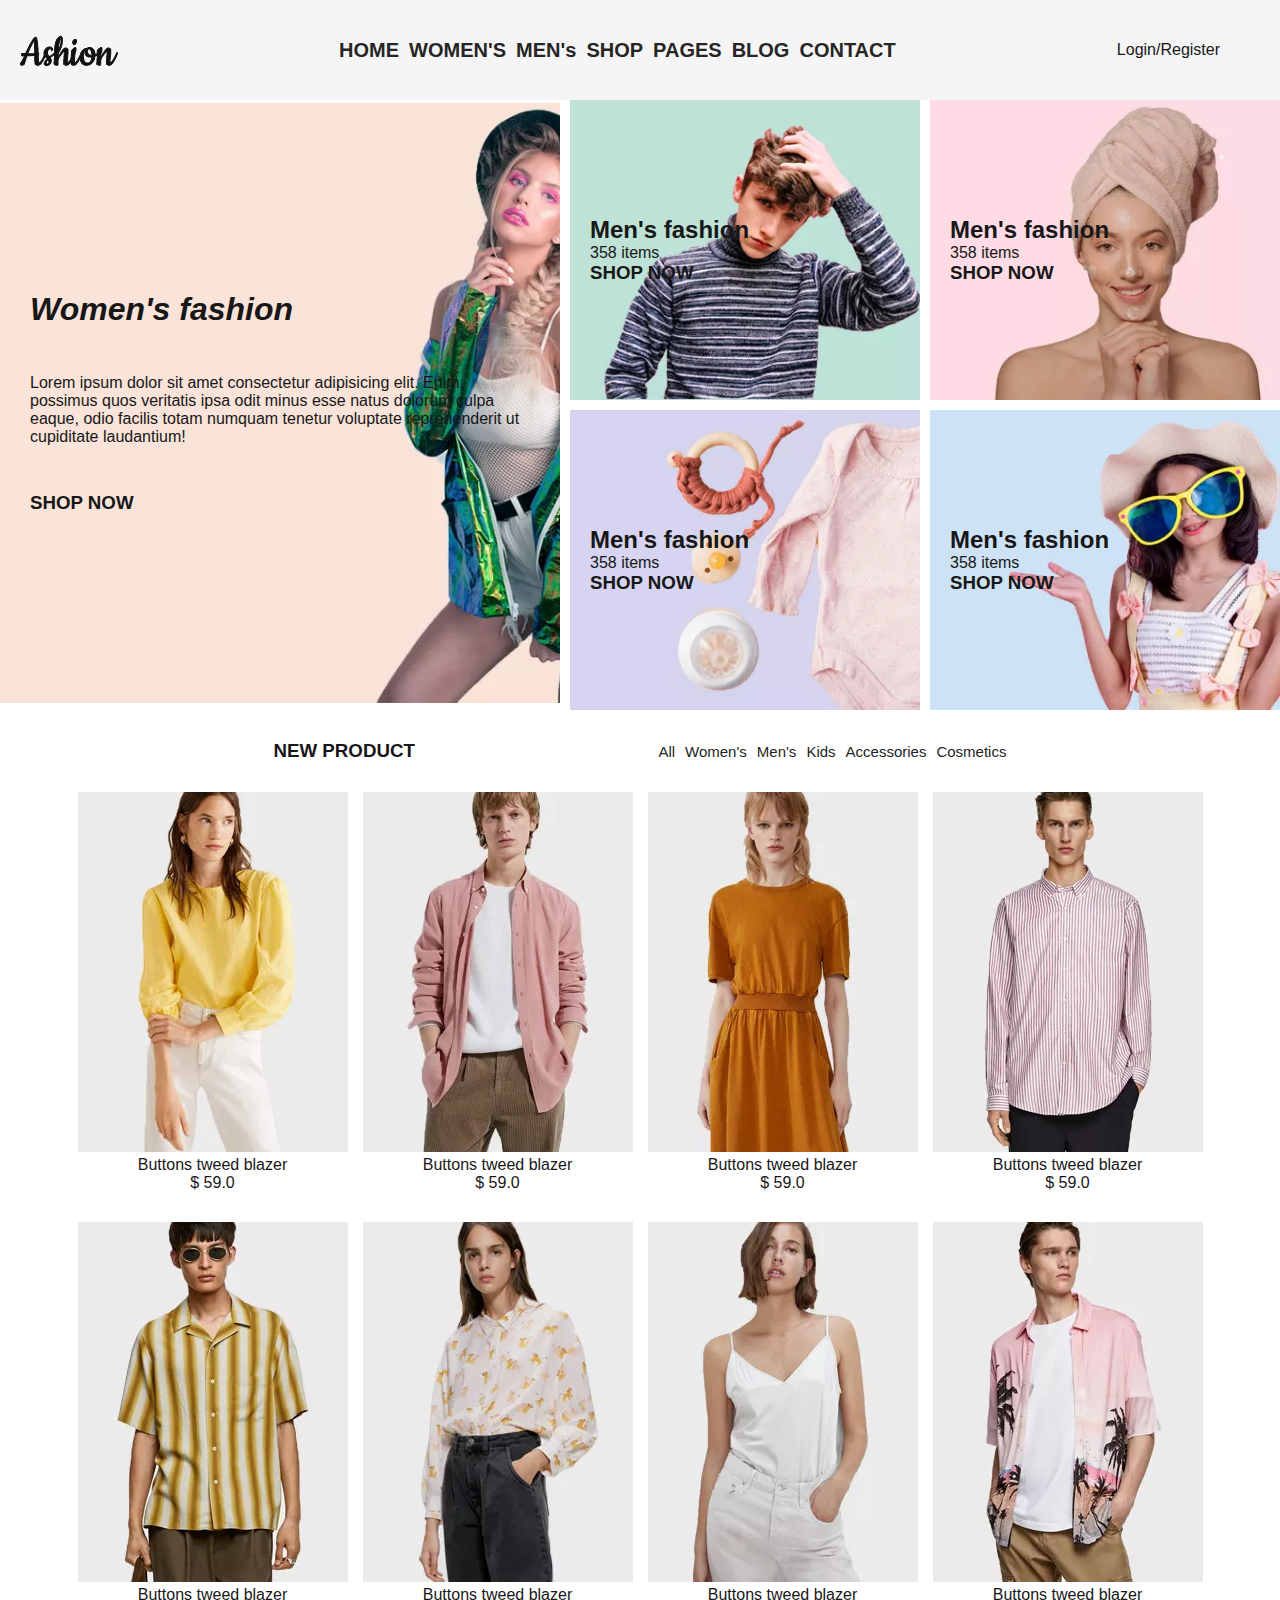
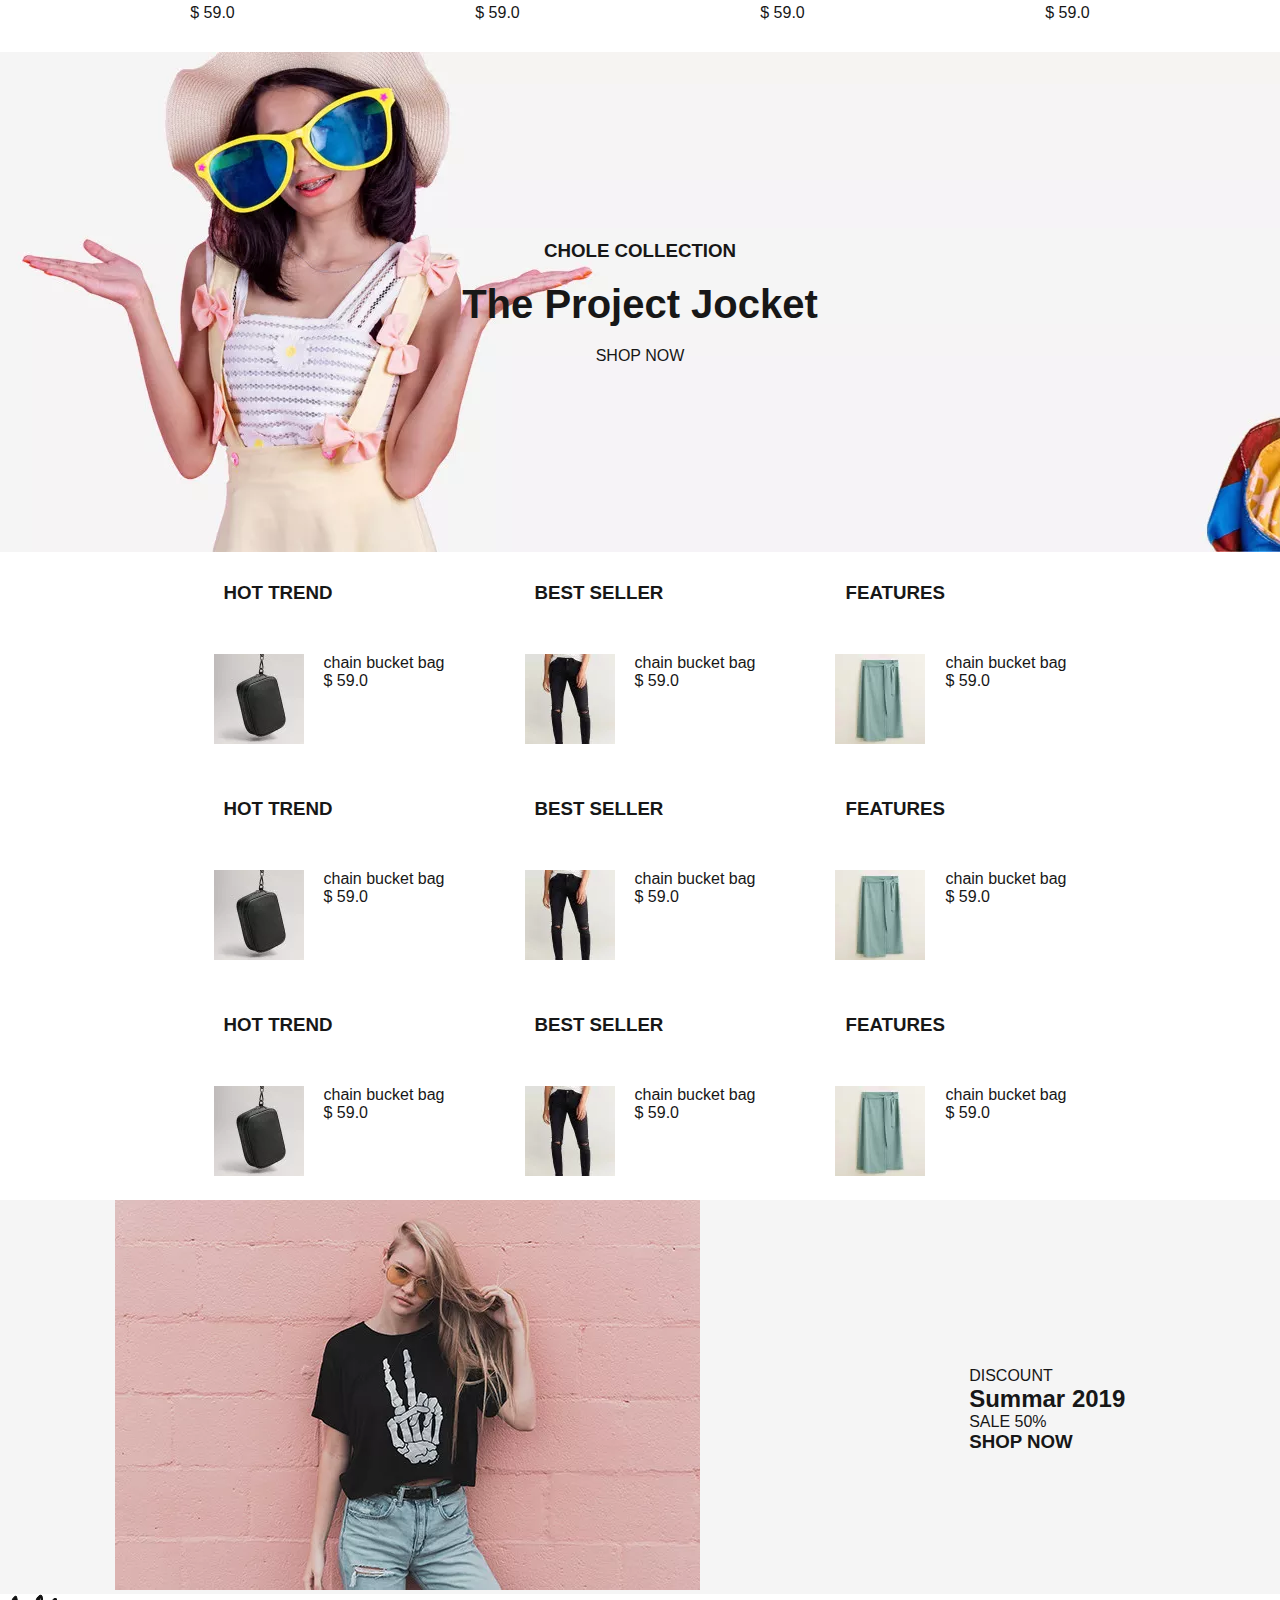
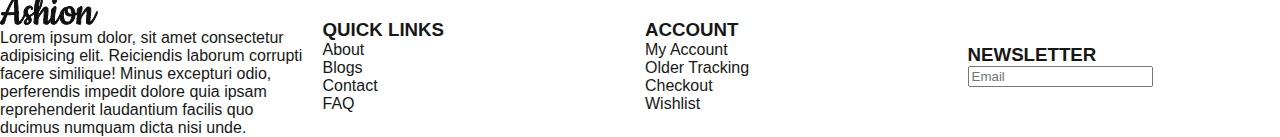
==== 11-03-2024/index.html @ 03ea7a48 "first commit" ====
<!DOCTYPE html>
<html lang="en">
  <head>
    <meta charset="UTF-8" />
    <meta name="viewport" content="width=device-width, initial-scale=1.0" />
    <title>Ashion</title>
    <link
      rel="stylesheet"
      href="https://cdnjs.cloudflare.com/ajax/libs/font-awesome/6.5.1/css/all.min.css"
      integrity="sha512-DTOQO9RWCH3ppGqcWaEA1BIZOC6xxalwEsw9c2QQeAIftl+Vegovlnee1c9QX4TctnWMn13TZye+giMm8e2LwA=="
      crossorigin="anonymous"
      referrerpolicy="no-referrer"
    />
    <link rel="stylesheet" href="./style.css" />
  </head>
  <body>
    <nav>
      <div class="left-div">
        <img src="./Images/logo.png.webp">
      </div>
      <div class="center-div">
        <ul>
          <li>HOME</li>
          <li>WOMEN'S</li>
          <li>MEN's</li>
          <li>SHOP</li>
          <li>PAGES</li>
          <li>BLOG</li>
          <li>CONTACT</li>
        </ul>
      </div>
      <div class="right-div">
        <div class="box1">
          <div>Login/Register</div>
          <div class="search-icon">
            <i class="fa-solid fa-magnifying-glass"></i>
          </div>
          <div class="heart-icon">
            <i class="fa-regular fa-heart"></i>
          </div>
          <div class="clipboard-icon">
            <i class="fa-regular fa-clipboard"></i>
          </div>
        </div>
          <span class="menu-icon">
            <i class="fa-solid fa-bars"></i>
          </span>
        </div>
      </div>
    </nav>
    <div class="main"><div class="left-Side">
      
      <h1>Women's fashion</h1>
      <p>Lorem ipsum dolor sit amet consectetur adipisicing elit. Enim, possimus quos veritatis ipsa odit minus esse natus dolorum culpa eaque, odio facilis totam numquam tenetur voluptate reprehenderit ut cupiditate laudantium!</p>
    <h3>SHOP NOW</h3>
    </div>
    <div class="right-Side">
      <div class="top"><div class="box1">
        <h2>Men's fashion</h2>
        <p>358 items</p>
        <h3>SHOP NOW</h3>
      </div>
      <div class="box2">
         <h2>Men's fashion</h2>
        <p>358 items</p>
        <h3>SHOP NOW</h3>
      </div></div>
      <div class="bottom">  <div class="box3">
         <h2>Men's fashion</h2>
        <p>358 items</p>
        <h3>SHOP NOW</h3>
      </div>
      <div class="box4">
         <h2>Men's fashion</h2>
        <p>358 items</p>
        <h3>SHOP NOW</h3>
      </div></div>
      
    
    </div></div>
    <div class="product-List"><div class="new-Product">
       <h3>NEW PRODUCT</h3>
      </div>
      <div class="Category">
        <ul>
          <li>All</li>
          <li>Women's</li>
          <li>Men's</li>
          <li>Kids</li>
          <li>Accessories</li>
          <li>Cosmetics</li>
        </ul>
      </div></div>
      <div class="product-contain"> <div class="product-Top">
        <div class="product1">
          <img src="./Images/product-1.jpg.webp"/>
          <p>Buttons tweed blazer</p>
          <div class="rating">
<i class="fa fa-star"></i>
<i class="fa fa-star"></i>
<i class="fa fa-star"></i>
<i class="fa fa-star"></i>
<i class="fa fa-star"></i>
</div>
<div class="product__price">$ 59.0</div>

        </div>
        <div class="product2">
          <img src="./Images/product-2.jpg.webp"/>
          <p>Buttons tweed blazer</p>
          <div class="rating">
<i class="fa fa-star"></i>
<i class="fa fa-star"></i>
<i class="fa fa-star"></i>
<i class="fa fa-star"></i>
<i class="fa fa-star"></i>
</div>
<div class="product__price">$ 59.0</div>
        </div>
        <div class="product3">
          <img src="./Images/product-3.jpg.webp"/>
          <p>Buttons tweed blazer</p>
          <div class="rating">
<i class="fa fa-star"></i>
<i class="fa fa-star"></i>
<i class="fa fa-star"></i>
<i class="fa fa-star"></i>
<i class="fa fa-star"></i>
</div>
<div class="product__price">$ 59.0</div>
        </div>
        <div class="product4">
          <img src="./Images/product-4.jpg.webp"/>
          <p>Buttons tweed blazer</p>
          <div class="rating">
<i class="fa fa-star"></i>
<i class="fa fa-star"></i>
<i class="fa fa-star"></i>
<i class="fa fa-star"></i>
<i class="fa fa-star"></i>
</div>
<div class="product__price">$ 59.0</div>
        </div>
        </div>
         <div class="product-Top">
        <div class="product1">
          <img src="./Images/product-5.jpg.webp"/>
          <p>Buttons tweed blazer</p>
          <div class="rating">
<i class="fa fa-star"></i>
<i class="fa fa-star"></i>
<i class="fa fa-star"></i>
<i class="fa fa-star"></i>
<i class="fa fa-star"></i>
</div>
<div class="product__price">$ 59.0</div>

        </div>
        <div class="product2">
          <img src="./Images/product-6.jpg.webp"/>
          <p>Buttons tweed blazer</p>
          <div class="rating">
<i class="fa fa-star"></i>
<i class="fa fa-star"></i>
<i class="fa fa-star"></i>
<i class="fa fa-star"></i>
<i class="fa fa-star"></i>
</div>
<div class="product__price">$ 59.0</div>
        </div>
        <div class="product3">
          <img src="./Images/product-7.jpg.webp"/>
          <p>Buttons tweed blazer</p>
          <div class="rating">
<i class="fa fa-star"></i>
<i class="fa fa-star"></i>
<i class="fa fa-star"></i>
<i class="fa fa-star"></i>
<i class="fa fa-star"></i>
</div>
<div class="product__price">$ 59.0</div>
        </div>
        <div class="product4">
          <img src="./Images/product-8.jpg.webp"/>
          <p>Buttons tweed blazer</p>
          <div class="rating">
<i class="fa fa-star"></i>
<i class="fa fa-star"></i>
<i class="fa fa-star"></i>
<i class="fa fa-star"></i>
<i class="fa fa-star"></i>
</div>
<div class="product__price">$ 59.0</div>
        </div>


      </div></div>
     
      <div class="banner">
        <div class="banner-Content">
          <h3>CHOLE COLLECTION</h3>
          <h1>The Project Jocket</h1>
          <p>SHOP NOW</p>
        </div>
      </div>
      <div class="hot_trend">
        <div class="grid1"> <div class="header1">
          <h3>HOT TREND</h3>
        </div>
        
        <div class="item1">
          <div class="left"> <img src="./Images/ht-1.jpg.webp"/></div>
          <div class="right"><p>chain bucket bag</p>
          <div class="rating">
<i class="fa fa-star"></i>
<i class="fa fa-star"></i>
<i class="fa fa-star"></i>
<i class="fa fa-star"></i>
<i class="fa fa-star"></i>
</div>
<div class="product__price">$ 59.0</div></div>
          
        </div></div>
        <div class="grid2">         <div class="header1">
          <h3>BEST SELLER</h3>
        </div>
        <div class="item1">
          <div class="left"> <img src="./Images/bs-1.jpg.webp"/></div>
          <div class="right"><p>chain bucket bag</p>
          <div class="rating">
<i class="fa fa-star"></i>
<i class="fa fa-star"></i>
<i class="fa fa-star"></i>
<i class="fa fa-star"></i>
<i class="fa fa-star"></i>
</div>
<div class="product__price">$ 59.0</div></div>
          
        </div></div>
        <div class="grid3"> <div class="header1">
          <h3>FEATURES</h3>
        </div>
        <div class="item1">
          <div class="left"> <img src="./Images/f-1.jpg.webp"/></div>
          <div class="right"><p>chain bucket bag</p>
          <div class="rating">
<i class="fa fa-star"></i>
<i class="fa fa-star"></i>
<i class="fa fa-star"></i>
<i class="fa fa-star"></i>
<i class="fa fa-star"></i>
</div>
<div class="product__price">$ 59.0</div></div>
          
        </div></div>
       

        

         
          </div>
          <div class="hot_trend">
        <div class="grid1"> <div class="header1">
          <h3>HOT TREND</h3>
        </div>
        
        <div class="item1">
          <div class="left"> <img src="./Images/ht-1.jpg.webp"/></div>
          <div class="right"><p>chain bucket bag</p>
          <div class="rating">
<i class="fa fa-star"></i>
<i class="fa fa-star"></i>
<i class="fa fa-star"></i>
<i class="fa fa-star"></i>
<i class="fa fa-star"></i>
</div>
<div class="product__price">$ 59.0</div></div>
          
        </div></div>
        <div class="grid2">         <div class="header1">
          <h3>BEST SELLER</h3>
        </div>
        <div class="item1">
          <div class="left"> <img src="./Images/bs-1.jpg.webp"/></div>
          <div class="right"><p>chain bucket bag</p>
          <div class="rating">
<i class="fa fa-star"></i>
<i class="fa fa-star"></i>
<i class="fa fa-star"></i>
<i class="fa fa-star"></i>
<i class="fa fa-star"></i>
</div>
<div class="product__price">$ 59.0</div></div>
          
        </div></div>
        <div class="grid3"> <div class="header1">
          <h3>FEATURES</h3>
        </div>
        <div class="item1">
          <div class="left"> <img src="./Images/f-1.jpg.webp"/></div>
          <div class="right"><p>chain bucket bag</p>
          <div class="rating">
<i class="fa fa-star"></i>
<i class="fa fa-star"></i>
<i class="fa fa-star"></i>
<i class="fa fa-star"></i>
<i class="fa fa-star"></i>
</div>
<div class="product__price">$ 59.0</div></div>
          
        </div></div>
       

        

         
          </div>
          <div class="hot_trend">
        <div class="grid1"> <div class="header1">
          <h3>HOT TREND</h3>
        </div>
        
        <div class="item1">
          <div class="left"> <img src="./Images/ht-1.jpg.webp"/></div>
          <div class="right"><p>chain bucket bag</p>
          <div class="rating">
<i class="fa fa-star"></i>
<i class="fa fa-star"></i>
<i class="fa fa-star"></i>
<i class="fa fa-star"></i>
<i class="fa fa-star"></i>
</div>
<div class="product__price">$ 59.0</div></div>
          
        </div></div>
        <div class="grid2">         <div class="header1">
          <h3>BEST SELLER</h3>
        </div>
        <div class="item1">
          <div class="left"> <img src="./Images/bs-1.jpg.webp"/></div>
          <div class="right"><p>chain bucket bag</p>
          <div class="rating">
<i class="fa fa-star"></i>
<i class="fa fa-star"></i>
<i class="fa fa-star"></i>
<i class="fa fa-star"></i>
<i class="fa fa-star"></i>
</div>
<div class="product__price">$ 59.0</div></div>
          
        </div></div>
        <div class="grid3"> <div class="header1">
          <h3>FEATURES</h3>
        </div>
        <div class="item1">
          <div class="left"> <img src="./Images/f-1.jpg.webp"/></div>
          <div class="right"><p>chain bucket bag</p>
          <div class="rating">
<i class="fa fa-star"></i>
<i class="fa fa-star"></i>
<i class="fa fa-star"></i>
<i class="fa fa-star"></i>
<i class="fa fa-star"></i>
</div>
<div class="product__price">$ 59.0</div></div>
          
        </div></div>
       

        

         
          </div>
          <div class="discount">
            <div class="picture"><img src="./Images/discount.jpg.webp"/></div>
            <div class="information">
              <p>DISCOUNT</p>
              <h2>Summar 2019</h2>
              <p>SALE 50%</p>
              <h3>SHOP NOW</h3>
            </div>
            
          
          </div>
          <div class="footer">
            <div class="column1">
              <img src="./Images/logo.png.webp"/>
              <p>Lorem ipsum dolor, sit amet consectetur adipisicing elit. Reiciendis laborum corrupti facere similique! Minus excepturi odio, perferendis impedit dolore quia ipsam reprehenderit laudantium facilis quo ducimus numquam dicta nisi unde.</p>
            </div>
            <div class="column2">
             <h3>QUICK LINKS</h3>
             <p>About</p>
             <p>Blogs</p>
             <p>Contact</p>
             <p>FAQ</p>
            </div>
             <div class="column3">
             <h3>ACCOUNT</h3>
             <p>My Account</p>
             <p>Older Tracking</p>
             <p>Checkout</p>
             <p>Wishlist</p>
            </div>
              <div class="column4">
             <h3>NEWSLETTER</h3>
            <input type="text" placeholder="Email">
            <i class="fa-brands fa-facebook"></i>
            <i class="fa-brands fa-twitter"></i>
            <i class="fa-brands fa-youtube"></i>
            <i class="fa-brands fa-youtube"></i>
            
            </div>

            </div>
          </div>

      </div>
     
    
  </body>
</html>
---- 11-03-2024/style.css ----
* {
  margin: 0;
  box-sizing: border-box;
  font-family: Arial, Helvetica, sans-serif;
  color: #171717;
}

nav {
  height: 100px;
  background: whitesmoke;
  display: flex;
  justify-content: space-between;
  align-items: center;
  padding-inline: 20px;
}

nav .left-div {
  display: flex;
  align-items: center;
}
h3.logo {
  color: #252525;
  font-style: italic;
}

.center-div ul {
  padding: 0;
  list-style: none;
  display: flex;
  gap: 10px;
  font-weight: bold;
  font-size: 20px;
}

.center-div ul li {
  color: #252525;
  transition: 0.2s;
  cursor: pointer;
}
.center-div ul li:hover {
  color: #0b0b0b;
}

nav .right-div {
  display: flex;
  align-items: center;
  justify-content: center;
  gap: 10px;
}
.right-div .box1 {
  display: flex;
  align-items: center;
  justify-content: center;
  gap: 10px;
}
.left-Side {
  background-image: url("./Images/category-1.jpg.webp");
  font-family: "Cookie", cursive;
  color: #111111;
  margin-bottom: 5px;
  background-repeat: no-repeat;
  background-position: top center;
  background-size: cover;
  display: flex;
  flex-direction: column;
  justify-content: center;
  padding: 30px;
  gap: 30px;

  width: 600px;
  height: 600px;
}
.left-Side h1 {
  font-style: italic;
}
.left-Side p {
  margin-block-start: 1em;
  margin-block-end: 1em;
}

.main {
  display: flex;
  align-items: center;
  gap: 10px;
}
.right-Side {
  display: flex;
  gap: 10px;
}
.right-Side .box1 {
  background-image: url("./Images/category-2.jpg.webp");
  background-repeat: no-repeat;
  background-position: right;
  background-size: cover;
  display: flex;
  flex-direction: column;
  justify-content: center;
  padding: 20px;

  width: 350px;
  height: 300px;
}
.right-Side .box2 {
  background-image: url("./Images/category-3.jpg.webp");
  background-repeat: no-repeat;
  background-position: right;
  background-size: cover;
  display: flex;
  flex-direction: column;
  justify-content: center;
  padding: 20px;

  width: 350px;
  height: 300px;
}
.right-Side .box3 {
  background-image: url("./Images/category-4.jpg.webp");
  background-repeat: no-repeat;
  background-position: right;
  background-size: cover;
  display: flex;
  flex-direction: column;
  justify-content: center;
  padding: 20px;

  width: 350px;
  height: 300px;
}
.right-Side .box4 {
  background-image: url("./Images/category-5.jpg.webp");
  background-repeat: no-repeat;
  background-position: right;
  background-size: cover;
  display: flex;
  flex-direction: column;
  justify-content: center;
  padding: 20px;

  width: 350px;
  height: 300px;
}
.right-Side .top {
  display: flex;
  flex-direction: column;
  gap: 10px;
}
.right-Side .bottom {
  display: flex;
  flex-direction: column;

  gap: 10px;
}
.product-List {
  display: flex;
  justify-content: space-evenly;
  align-items: center;
  padding: 30px;
}
.Category ul li {
  color: #252525;
  transition: 0.2s;
  cursor: pointer;
}
.Category ul {
  padding: 0;
  list-style: none;
  display: flex;
  gap: 10px;
  font-size: 15px;
}
.product-Top {
  display: flex;
  justify-content: center;
  align-items: center;
  gap: 15px;
  margin-bottom: 30px;
}
.product-Top div {
  text-align: center;
}
.product1 .rating {
  font-size: 10px;
}
.banner {
  background-image: url("./Images/banner-1.jpg.webp");
  display: flex;
  flex-direction: column;
  justify-content: center;
  align-items: center;
  height: 500px;
  text-align: center;
}
.banner h1 {
  font-size: 40px;
  padding: 20px;
}
.hot_trend {
  display: flex;
  gap: 40px;
  justify-content: center;
  align-items: center;
}
.header1 {
  padding: 30px;
}
.item1 {
  display: flex;
  gap: 20px;
  padding: 20px;
}
.discount {
  display: flex;
  justify-content: space-around;
  align-items: center;
  background-color: whitesmoke;
}
.discount .information {
  padding: 75px 40px 50px;
  height: auto;
}
.footer {
  display: flex;
  justify-content: center;
  align-items: center;
  gap: 10px;
}
.footer .column1 {
  flex: 1;
}
.footer .column2 {
  flex: 1;
}
.footer .column3 {
  flex: 1;
}
.footer .column4 {
  flex: 1;
}

@media (max-width: 1200px) {
  nav .center-div {
    display: none;
  }
  nav .right-div .box1 {
    display: none;
  }
  .main {
    display: block;
  }
  .main .left-Side {
    width: 100%;
  }
  .product-List {
    display: block;
  }

  .product-contain {
    display: block;
  }
  .product-contain .product-Top {
    display: flex;
    flex-wrap: wrap;
  }
  .hot_trend {
    display: flex;
    flex-wrap: wrap;
  }
  .discount {
    display: flex;
    flex-wrap: wrap;
  }
}
@media (max-width: 550px) {
  .left-div ul {
    display: none;
  }
  .right-div .box2 {
    display: inline;
  }
}
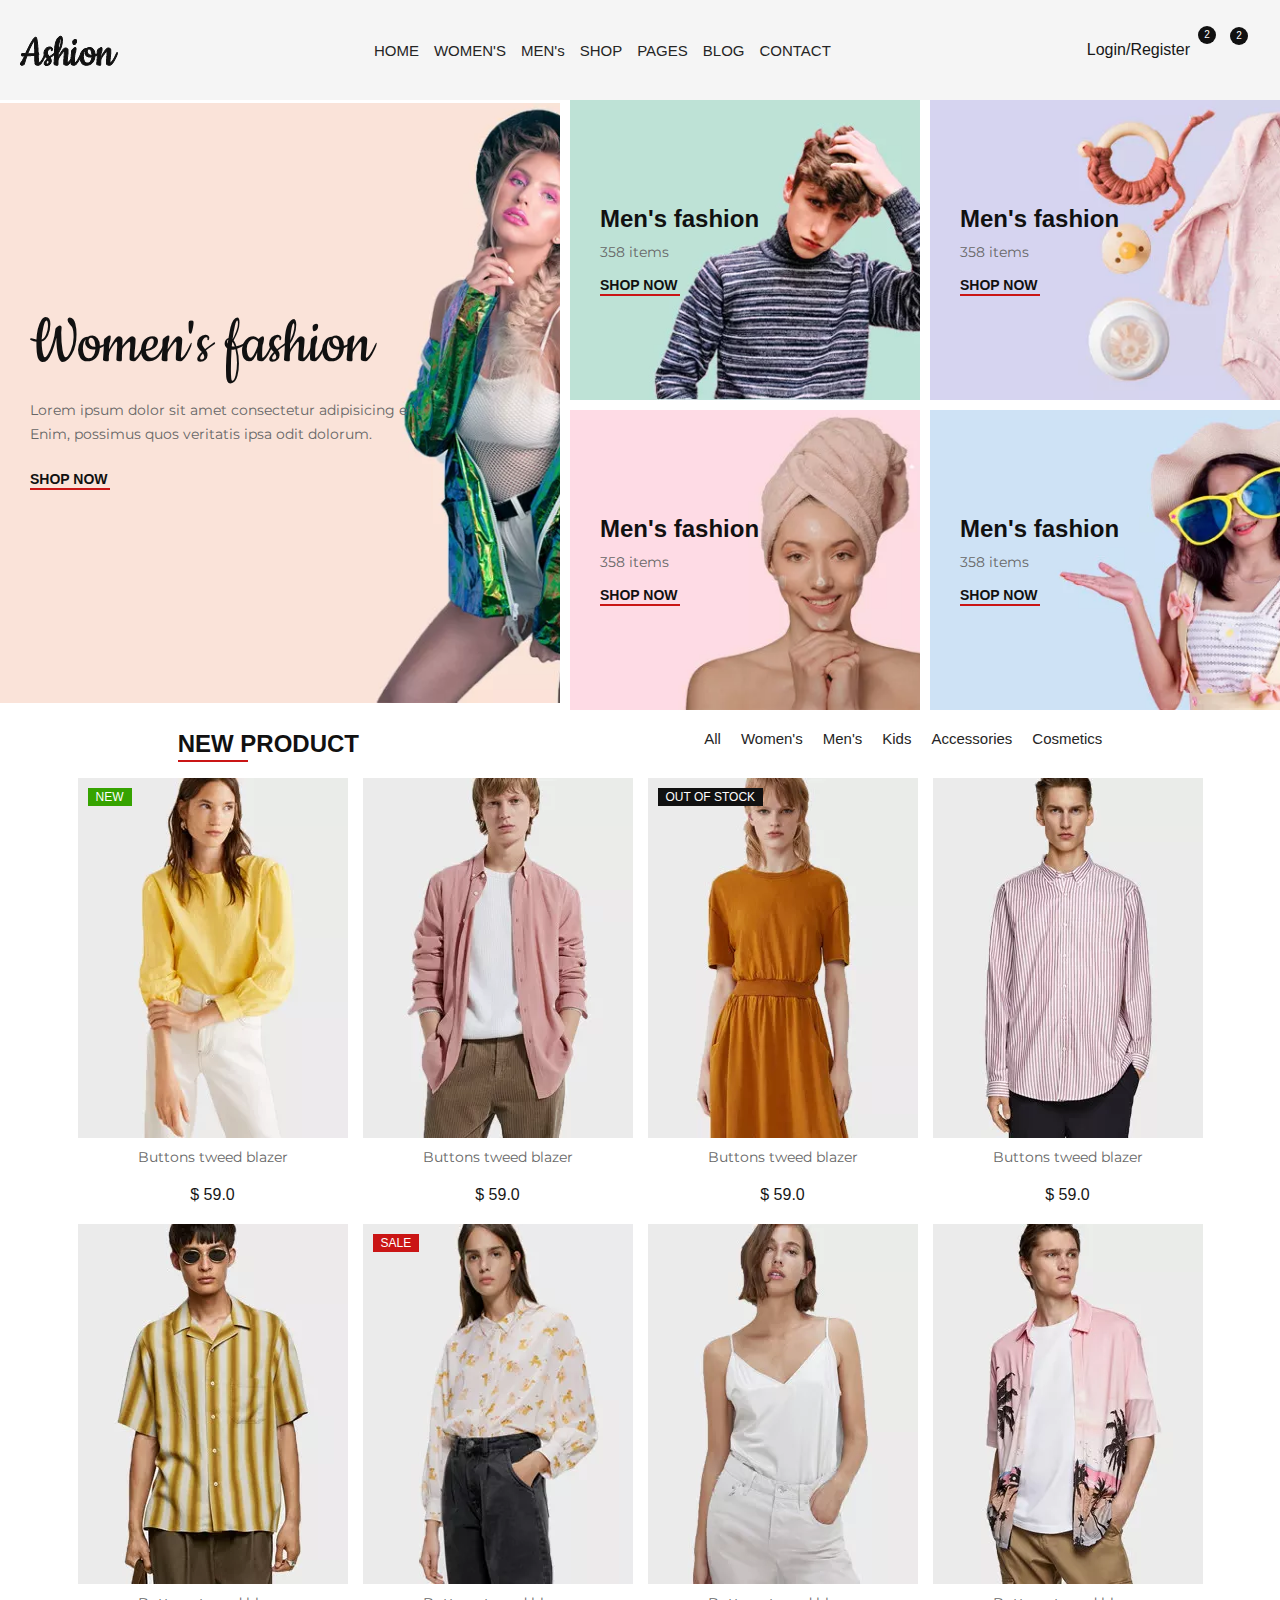
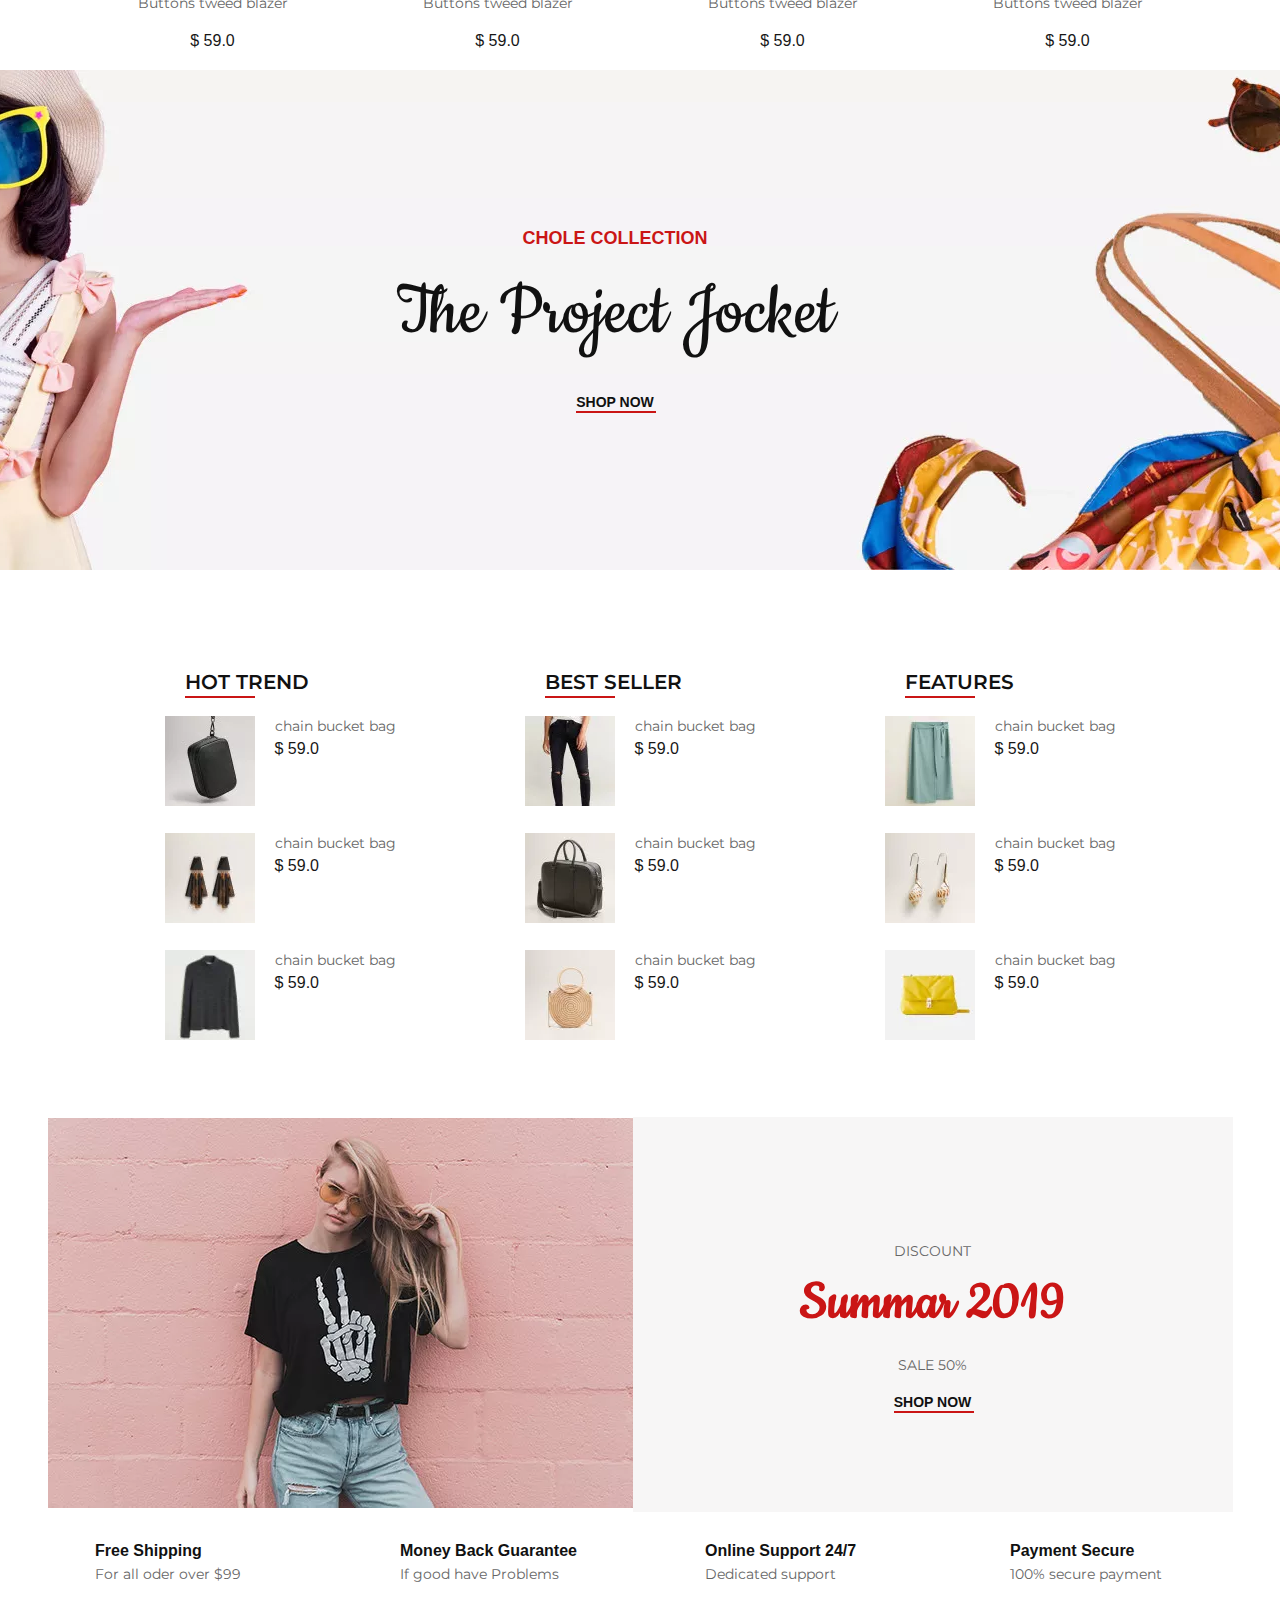
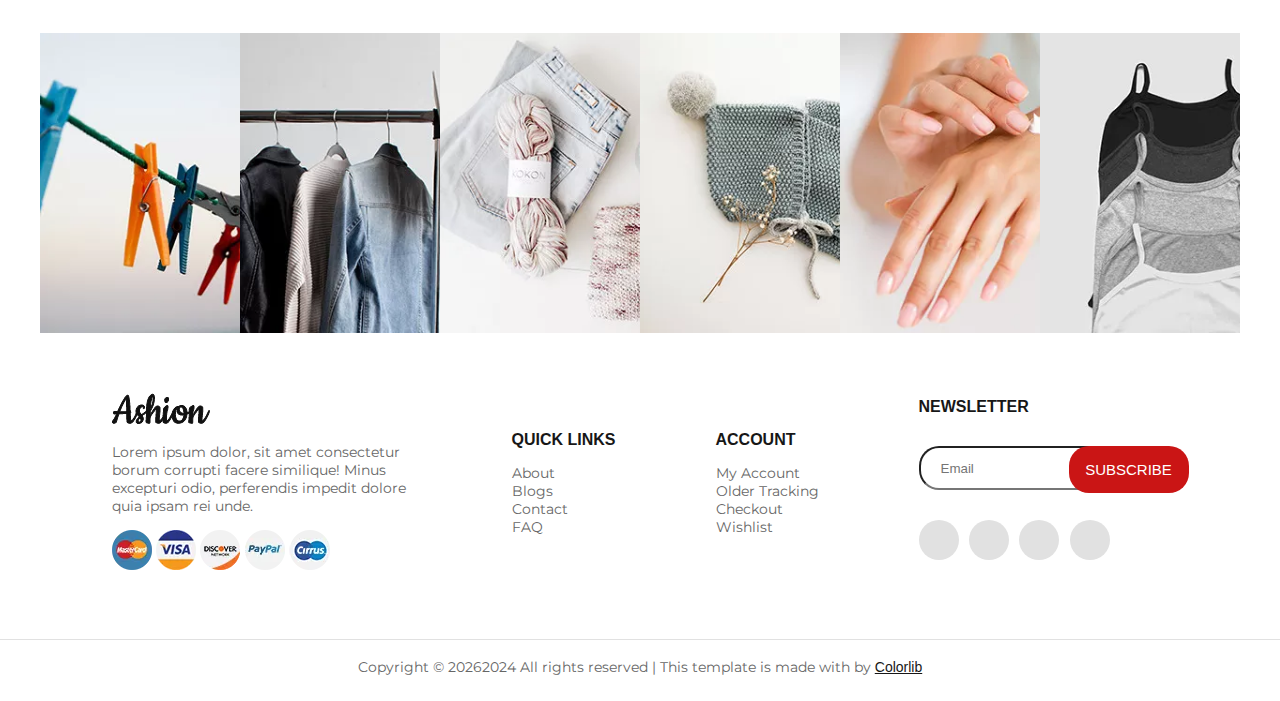
==== commit 4180a0dd: "Update" ====
--- a/11-03-2024/index.html
+++ b/11-03-2024/index.html
@@ -12,6 +12,8 @@
       referrerpolicy="no-referrer"
     />
     <link rel="stylesheet" href="./style.css" />
+    <link rel="stylesheet" href="https://fonts.googleapis.com/css?family=Cookie">
+ <link href='https://fonts.googleapis.com/css?family=Montserrat' rel='stylesheet'>
   </head>
   <body>
     <nav>
@@ -19,12 +21,22 @@
         <img src="./Images/logo.png.webp">
       </div>
       <div class="center-div">
+    
         <ul>
-          <li>HOME</li>
+          <li class="active">HOME</li>
           <li>WOMEN'S</li>
           <li>MEN's</li>
-          <li>SHOP</li>
-          <li>PAGES</li>
+          <li >SHOP
+           
+          </li>
+          <li class="pagehover">PAGES
+             <ul class="dropdown-content">
+<li>Product Details</li>
+<li>Shop Cart</li>
+<li>Checkout</li>
+<li>Blog Details</li>
+</ul>
+          </li>
           <li>BLOG</li>
           <li>CONTACT</li>
         </ul>
@@ -37,9 +49,12 @@
           </div>
           <div class="heart-icon">
             <i class="fa-regular fa-heart"></i>
+            <div class="tip">2</div>
           </div>
           <div class="clipboard-icon">
             <i class="fa-regular fa-clipboard"></i>
+                        <div class="tip-1">2</div>
+
           </div>
         </div>
           <span class="menu-icon">
@@ -51,35 +66,42 @@
     <div class="main"><div class="left-Side">
       
       <h1>Women's fashion</h1>
-      <p>Lorem ipsum dolor sit amet consectetur adipisicing elit. Enim, possimus quos veritatis ipsa odit minus esse natus dolorum culpa eaque, odio facilis totam numquam tenetur voluptate reprehenderit ut cupiditate laudantium!</p>
+      <p>Lorem ipsum dolor sit amet consectetur adipisicing elit. <br/>Enim, possimus quos veritatis ipsa odit dolorum.</p>
     <h3>SHOP NOW</h3>
+    <div class="after"></div>
     </div>
     <div class="right-Side">
-      <div class="top"><div class="box1">
-        <h2>Men's fashion</h2>
+      <div class="part1"><div class="box1">
+        <div class="textpart"> <h2>Men's fashion</h2>
         <p>358 items</p>
-        <h3>SHOP NOW</h3>
-      </div>
-      <div class="box2">
-         <h2>Men's fashion</h2>
+        <h3>SHOP NOW</h3></div>
+       
+      </div>
+       <div class="box2">
+        <div class="textpart"><h2>Men's fashion</h2>
         <p>358 items</p>
-        <h3>SHOP NOW</h3>
+        <h3>SHOP NOW</h3></div>
+         
       </div></div>
-      <div class="bottom">  <div class="box3">
-         <h2>Men's fashion</h2>
+      <div class="part2">  <div class="box3"><div class="textpart"><h2>Men's fashion</h2>
         <p>358 items</p>
-        <h3>SHOP NOW</h3>
-      </div>
-      <div class="box4">
-         <h2>Men's fashion</h2>
+        <h3>SHOP NOW</h3></div>
+         
+      </div>
+      <div class="box4"><div class="textpart"><h2>Men's fashion</h2>
         <p>358 items</p>
-        <h3>SHOP NOW</h3>
-      </div></div>
+        <h3>SHOP NOW</h3></div>
+         
+      </div></div> 
+     
+     
+     
       
     
     </div></div>
-    <div class="product-List"><div class="new-Product">
-       <h3>NEW PRODUCT</h3>
+    <div class="product-List">
+      <div class="new-Product">
+       <h1>NEW PRODUCT</h1>
       </div>
       <div class="Category">
         <ul>
@@ -94,8 +116,16 @@
       <div class="product-contain"> <div class="product-Top">
         <div class="product1">
           <img src="./Images/product-1.jpg.webp"/>
-          <p>Buttons tweed blazer</p>
-          <div class="rating">
+          <div class="labelnew">New</div>
+          <div class="product__hover">
+<div><i class="fa-solid fa-up-right-and-down-left-from-center"></i></div>
+<div><i class="fa-regular fa-heart"></i></div>
+<div><i class="fa-solid fa-bag-shopping"></i></div>
+
+</div>
+          
+          <div class="note"><p>Buttons tweed blazer</p></div>
+           <div class="rating">
 <i class="fa fa-star"></i>
 <i class="fa fa-star"></i>
 <i class="fa fa-star"></i>
@@ -107,7 +137,14 @@
         </div>
         <div class="product2">
           <img src="./Images/product-2.jpg.webp"/>
-          <p>Buttons tweed blazer</p>
+          <div class="product__hover">
+<div><i class="fa-solid fa-up-right-and-down-left-from-center"></i></div>
+<div><i class="fa-regular fa-heart"></i></div>
+<div><i class="fa-solid fa-bag-shopping"></i></div>
+
+</div>
+          <div class="note"><p>Buttons tweed blazer</p></div>
+          
           <div class="rating">
 <i class="fa fa-star"></i>
 <i class="fa fa-star"></i>
@@ -119,7 +156,15 @@
         </div>
         <div class="product3">
           <img src="./Images/product-3.jpg.webp"/>
-          <p>Buttons tweed blazer</p>
+              <div class="product__hover">
+<div><i class="fa-solid fa-up-right-and-down-left-from-center"></i></div>
+<div><i class="fa-regular fa-heart"></i></div>
+<div><i class="fa-solid fa-bag-shopping"></i></div>
+
+</div>
+          <div class="labelstockout">out of stock</div>
+          <div class="note"><p>Buttons tweed blazer</p></div>
+          
           <div class="rating">
 <i class="fa fa-star"></i>
 <i class="fa fa-star"></i>
@@ -131,7 +176,14 @@
         </div>
         <div class="product4">
           <img src="./Images/product-4.jpg.webp"/>
-          <p>Buttons tweed blazer</p>
+              <div class="product__hover">
+<div><i class="fa-solid fa-up-right-and-down-left-from-center"></i></div>
+<div><i class="fa-regular fa-heart"></i></div>
+<div><i class="fa-solid fa-bag-shopping"></i></div>
+
+</div>
+          <div class="note"><p>Buttons tweed blazer</p></div>
+          
           <div class="rating">
 <i class="fa fa-star"></i>
 <i class="fa fa-star"></i>
@@ -143,46 +195,75 @@
         </div>
         </div>
          <div class="product-Top">
-        <div class="product1">
+        <div class="product5">
           <img src="./Images/product-5.jpg.webp"/>
-          <p>Buttons tweed blazer</p>
-          <div class="rating">
-<i class="fa fa-star"></i>
-<i class="fa fa-star"></i>
-<i class="fa fa-star"></i>
-<i class="fa fa-star"></i>
-<i class="fa fa-star"></i>
-</div>
-<div class="product__price">$ 59.0</div>
-
-        </div>
-        <div class="product2">
+              <div class="product__hover">
+<div><i class="fa-solid fa-up-right-and-down-left-from-center"></i></div>
+<div><i class="fa-regular fa-heart"></i></div>
+<div><i class="fa-solid fa-bag-shopping"></i></div>
+
+</div>
+          <div class="note"><p>Buttons tweed blazer</p></div>
+          
+          <div class="rating">
+<i class="fa fa-star"></i>
+<i class="fa fa-star"></i>
+<i class="fa fa-star"></i>
+<i class="fa fa-star"></i>
+<i class="fa fa-star"></i>
+</div>
+<div class="product__price">$ 59.0</div>
+
+        </div>
+        <div class="product6">
           <img src="./Images/product-6.jpg.webp"/>
-          <p>Buttons tweed blazer</p>
-          <div class="rating">
-<i class="fa fa-star"></i>
-<i class="fa fa-star"></i>
-<i class="fa fa-star"></i>
-<i class="fa fa-star"></i>
-<i class="fa fa-star"></i>
-</div>
-<div class="product__price">$ 59.0</div>
-        </div>
-        <div class="product3">
+          <div class="labelsale">Sale</div>
+              <div class="product__hover">
+<div><i class="fa-solid fa-up-right-and-down-left-from-center"></i></div>
+<div><i class="fa-regular fa-heart"></i></div>
+<div><i class="fa-solid fa-bag-shopping"></i></div>
+
+</div>
+          <div class="note"><p>Buttons tweed blazer</p></div>
+          
+          <div class="rating">
+<i class="fa fa-star"></i>
+<i class="fa fa-star"></i>
+<i class="fa fa-star"></i>
+<i class="fa fa-star"></i>
+<i class="fa fa-star"></i>
+</div>
+<div class="product__price">$ 59.0</div>
+        </div>
+        <div class="product7">
           <img src="./Images/product-7.jpg.webp"/>
-          <p>Buttons tweed blazer</p>
-          <div class="rating">
-<i class="fa fa-star"></i>
-<i class="fa fa-star"></i>
-<i class="fa fa-star"></i>
-<i class="fa fa-star"></i>
-<i class="fa fa-star"></i>
-</div>
-<div class="product__price">$ 59.0</div>
-        </div>
-        <div class="product4">
+              <div class="product__hover">
+<div><i class="fa-solid fa-up-right-and-down-left-from-center"></i></div>
+<div><i class="fa-regular fa-heart"></i></div>
+<div><i class="fa-solid fa-bag-shopping"></i></div>
+
+</div>
+          <div class="note"><p>Buttons tweed blazer</p></div>
+          
+          <div class="rating">
+<i class="fa fa-star"></i>
+<i class="fa fa-star"></i>
+<i class="fa fa-star"></i>
+<i class="fa fa-star"></i>
+<i class="fa fa-star"></i>
+</div>
+<div class="product__price">$ 59.0</div>
+        </div>
+        <div class="product8">
           <img src="./Images/product-8.jpg.webp"/>
-          <p>Buttons tweed blazer</p>
+              <div class="product__hover">
+<div><i class="fa-solid fa-up-right-and-down-left-from-center"></i></div>
+<div><i class="fa-regular fa-heart"></i></div>
+<div><i class="fa-solid fa-bag-shopping"></i></div>
+
+</div>
+          <div class="note"><p>Buttons tweed blazer</p></div>
+          
           <div class="rating">
 <i class="fa fa-star"></i>
 <i class="fa fa-star"></i>
@@ -198,14 +279,16 @@
      
       <div class="banner">
         <div class="banner-Content">
-          <h3>CHOLE COLLECTION</h3>
+          <h2>CHOLE COLLECTION</h2>
           <h1>The Project Jocket</h1>
-          <p>SHOP NOW</p>
-        </div>
-      </div>
+          <h3>SHOP NOW</h3>
+        </div>
+      </div>
+      
       <div class="hot_trend">
-        <div class="grid1"> <div class="header1">
-          <h3>HOT TREND</h3>
+        <div class="grid1"> 
+          <div class="header1">
+          <h4>HOT TREND</h4>
         </div>
         
         <div class="item1">
@@ -220,9 +303,37 @@
 </div>
 <div class="product__price">$ 59.0</div></div>
           
-        </div></div>
-        <div class="grid2">         <div class="header1">
-          <h3>BEST SELLER</h3>
+        </div>
+         <div class="item1">
+          <div class="left"> <img src="./Images/ht-2.jpg.webp"/></div>
+          <div class="right"><p>chain bucket bag</p>
+          <div class="rating">
+<i class="fa fa-star"></i>
+<i class="fa fa-star"></i>
+<i class="fa fa-star"></i>
+<i class="fa fa-star"></i>
+<i class="fa fa-star"></i>
+</div>
+<div class="product__price">$ 59.0</div></div>
+          
+        </div>
+         <div class="item1">
+          <div class="left"> <img src="./Images/ht-3.jpg.webp"/></div>
+          <div class="right"><p>chain bucket bag</p>
+          <div class="rating">
+<i class="fa fa-star"></i>
+<i class="fa fa-star"></i>
+<i class="fa fa-star"></i>
+<i class="fa fa-star"></i>
+<i class="fa fa-star"></i>
+</div>
+<div class="product__price">$ 59.0</div></div>
+          
+        </div>
+      </div>
+        <div class="grid2">         
+          <div class="header1">
+          <h4>BEST SELLER</h4>
         </div>
         <div class="item1">
           <div class="left"> <img src="./Images/bs-1.jpg.webp"/></div>
@@ -236,9 +347,35 @@
 </div>
 <div class="product__price">$ 59.0</div></div>
           
+        </div>
+      <div class="item1">
+          <div class="left"> <img src="./Images/bs-2.jpg.webp"/></div>
+          <div class="right"><p>chain bucket bag</p>
+          <div class="rating">
+<i class="fa fa-star"></i>
+<i class="fa fa-star"></i>
+<i class="fa fa-star"></i>
+<i class="fa fa-star"></i>
+<i class="fa fa-star"></i>
+</div>
+<div class="product__price">$ 59.0</div></div>
+          
+        </div>
+      <div class="item1">
+          <div class="left"> <img src="./Images/bs-3.jpg.webp"/></div>
+          <div class="right"><p>chain bucket bag</p>
+          <div class="rating">
+<i class="fa fa-star"></i>
+<i class="fa fa-star"></i>
+<i class="fa fa-star"></i>
+<i class="fa fa-star"></i>
+<i class="fa fa-star"></i>
+</div>
+<div class="product__price">$ 59.0</div></div>
+          
         </div></div>
         <div class="grid3"> <div class="header1">
-          <h3>FEATURES</h3>
+          <h4>FEATURES</h4>
         </div>
         <div class="item1">
           <div class="left"> <img src="./Images/f-1.jpg.webp"/></div>
@@ -252,6 +389,32 @@
 </div>
 <div class="product__price">$ 59.0</div></div>
           
+        </div>
+       <div class="item1">
+          <div class="left"> <img src="./Images/f-2.jpg.webp"/></div>
+          <div class="right"><p>chain bucket bag</p>
+          <div class="rating">
+<i class="fa fa-star"></i>
+<i class="fa fa-star"></i>
+<i class="fa fa-star"></i>
+<i class="fa fa-star"></i>
+<i class="fa fa-star"></i>
+</div>
+<div class="product__price">$ 59.0</div></div>
+          
+        </div>
+       <div class="item1">
+          <div class="left"> <img src="./Images/f-3.jpg.webp"/></div>
+          <div class="right"><p>chain bucket bag</p>
+          <div class="rating">
+<i class="fa fa-star"></i>
+<i class="fa fa-star"></i>
+<i class="fa fa-star"></i>
+<i class="fa fa-star"></i>
+<i class="fa fa-star"></i>
+</div>
+<div class="product__price">$ 59.0</div></div>
+          
         </div></div>
        
 
@@ -259,110 +422,8 @@
 
          
           </div>
-          <div class="hot_trend">
-        <div class="grid1"> <div class="header1">
-          <h3>HOT TREND</h3>
-        </div>
-        
-        <div class="item1">
-          <div class="left"> <img src="./Images/ht-1.jpg.webp"/></div>
-          <div class="right"><p>chain bucket bag</p>
-          <div class="rating">
-<i class="fa fa-star"></i>
-<i class="fa fa-star"></i>
-<i class="fa fa-star"></i>
-<i class="fa fa-star"></i>
-<i class="fa fa-star"></i>
-</div>
-<div class="product__price">$ 59.0</div></div>
-          
-        </div></div>
-        <div class="grid2">         <div class="header1">
-          <h3>BEST SELLER</h3>
-        </div>
-        <div class="item1">
-          <div class="left"> <img src="./Images/bs-1.jpg.webp"/></div>
-          <div class="right"><p>chain bucket bag</p>
-          <div class="rating">
-<i class="fa fa-star"></i>
-<i class="fa fa-star"></i>
-<i class="fa fa-star"></i>
-<i class="fa fa-star"></i>
-<i class="fa fa-star"></i>
-</div>
-<div class="product__price">$ 59.0</div></div>
-          
-        </div></div>
-        <div class="grid3"> <div class="header1">
-          <h3>FEATURES</h3>
-        </div>
-        <div class="item1">
-          <div class="left"> <img src="./Images/f-1.jpg.webp"/></div>
-          <div class="right"><p>chain bucket bag</p>
-          <div class="rating">
-<i class="fa fa-star"></i>
-<i class="fa fa-star"></i>
-<i class="fa fa-star"></i>
-<i class="fa fa-star"></i>
-<i class="fa fa-star"></i>
-</div>
-<div class="product__price">$ 59.0</div></div>
-          
-        </div></div>
-       
-
-        
-
+          
          
-          </div>
-          <div class="hot_trend">
-        <div class="grid1"> <div class="header1">
-          <h3>HOT TREND</h3>
-        </div>
-        
-        <div class="item1">
-          <div class="left"> <img src="./Images/ht-1.jpg.webp"/></div>
-          <div class="right"><p>chain bucket bag</p>
-          <div class="rating">
-<i class="fa fa-star"></i>
-<i class="fa fa-star"></i>
-<i class="fa fa-star"></i>
-<i class="fa fa-star"></i>
-<i class="fa fa-star"></i>
-</div>
-<div class="product__price">$ 59.0</div></div>
-          
-        </div></div>
-        <div class="grid2">         <div class="header1">
-          <h3>BEST SELLER</h3>
-        </div>
-        <div class="item1">
-          <div class="left"> <img src="./Images/bs-1.jpg.webp"/></div>
-          <div class="right"><p>chain bucket bag</p>
-          <div class="rating">
-<i class="fa fa-star"></i>
-<i class="fa fa-star"></i>
-<i class="fa fa-star"></i>
-<i class="fa fa-star"></i>
-<i class="fa fa-star"></i>
-</div>
-<div class="product__price">$ 59.0</div></div>
-          
-        </div></div>
-        <div class="grid3"> <div class="header1">
-          <h3>FEATURES</h3>
-        </div>
-        <div class="item1">
-          <div class="left"> <img src="./Images/f-1.jpg.webp"/></div>
-          <div class="right"><p>chain bucket bag</p>
-          <div class="rating">
-<i class="fa fa-star"></i>
-<i class="fa fa-star"></i>
-<i class="fa fa-star"></i>
-<i class="fa fa-star"></i>
-<i class="fa fa-star"></i>
-</div>
-<div class="product__price">$ 59.0</div></div>
           
         </div></div>
        
@@ -382,32 +443,101 @@
             
           
           </div>
+          <section class="services">
+<div class="container">
+<div class="row">
+<div class="col-sm-6">
+<div class="services__item">
+<i class="fa fa-car"></i>
+<h6>Free Shipping</h6>
+<p>For all oder over $99</p>
+</div>
+</div>
+<div class=" col-sm-6">
+<div class="services__item">
+<i class="fa-solid fa-money-bill"></i><h6>Money Back Guarantee</h6>
+<p>If good have Problems</p>
+</div>
+</div>
+<div class=" col-sm-6">
+<div class="services__item">
+<i class="fa-solid fa-earth-oceania"></i><h6>Online Support 24/7</h6>
+<p>Dedicated support</p>
+</div>
+</div>
+<div class=" col-sm-6">
+<div class="services__item">
+<i class="fa fa-headphones"></i>
+<h6>Payment Secure</h6>
+<p>100% secure payment</p>
+</div>
+</div>
+</div>
+</div>
+</section>
+<div class="hover">
+<div class="instagram__item1">
+   <div class="instagram__text">
+<i class="fa fa-instagram"></i>
+<a href="#">@ ashion_shop</a>
+</div>
+</div>
+<div class="instagram__item2">
+ 
+</div>
+<div class="instagram__item3">
+</div>
+<div class="instagram__item4">
+</div>
+<div class="instagram__item5">
+</div>
+<div class="instagram__item6">
+</div>
+
+</div>
+
+
           <div class="footer">
             <div class="column1">
-              <img src="./Images/logo.png.webp"/>
-              <p>Lorem ipsum dolor, sit amet consectetur adipisicing elit. Reiciendis laborum corrupti facere similique! Minus excepturi odio, perferendis impedit dolore quia ipsam reprehenderit laudantium facilis quo ducimus numquam dicta nisi unde.</p>
+              <div class="logo"> <img src="./Images/logo.png.webp"/></div>
+              <div class="desc">              <p>Lorem ipsum dolor, sit amet consectetur borum corrupti facere similique! Minus excepturi odio, perferendis impedit dolore quia ipsam rei unde.</p>
+</div>
+             
+           <div class="footer__payment">
+<a href="#"><img src="./Images/payment-1.png.webp" alt=""></a>
+<a href="#"><img src="./Images/payment-2.png.webp" alt=""></a>
+<a href="#"><img src="./Images/payment-3.png.webp" alt=""></a>
+<a href="#"><img src="./Images/payment-4.png.webp" alt=""></a>
+<a href="#"><img src="./Images/payment-5.png.webp" alt=""></a>
+</div>
             </div>
             <div class="column2">
-             <h3>QUICK LINKS</h3>
-             <p>About</p>
+              <div class="head"> <h2>QUICK LINKS</h2></div>
+              <div class="list">  <p>About</p>
              <p>Blogs</p>
              <p>Contact</p>
-             <p>FAQ</p>
+             <p>FAQ</p></div>          
             </div>
              <div class="column3">
-             <h3>ACCOUNT</h3>
-             <p>My Account</p>
+              <div class="head">             <h2>ACCOUNT</h2>
+</div>
+<div class="list"> <p>My Account</p>
              <p>Older Tracking</p>
              <p>Checkout</p>
-             <p>Wishlist</p>
+             <p>Wishlist</p></div>
+            
             </div>
               <div class="column4">
-             <h3>NEWSLETTER</h3>
-            <input type="text" placeholder="Email">
-            <i class="fa-brands fa-facebook"></i>
+                <div class="head"><h2>NEWSLETTER</h2></div>
+             
+             <div class="input"><input type="text" placeholder="Email">
+            <button class="btn">SUBSCRIBE</button></div>
+            
+            <div class="icon"><i class="fa-brands fa-facebook"></i>
             <i class="fa-brands fa-twitter"></i>
             <i class="fa-brands fa-youtube"></i>
-            <i class="fa-brands fa-youtube"></i>
+            <i class="fa-brands fa-youtube"></i></div>
+            
             
             </div>
 
@@ -415,6 +545,9 @@
           </div>
 
       </div>
+      <div class="footer__copyright__text">
+<p>Copyright © <script type="text/javascript" async="" src="https://www.google-analytics.com/analytics.js"></script><script>document.write(new Date().getFullYear());</script>2024 All rights reserved | This template is made with <i class="fa fa-heart" aria-hidden="true"></i> by <a href="https://colorlib.com" target="_blank">Colorlib</a></p>
+</div>
      
     
   </body>
--- a/11-03-2024/style.css
+++ b/11-03-2024/style.css
@@ -4,6 +4,141 @@
   font-family: Arial, Helvetica, sans-serif;
   color: #171717;
 }
+h3 {
+  font-size: 14px;
+  color: #111111;
+  text-transform: uppercase;
+  font-weight: 600;
+  position: relative;
+  padding: 0 0 3px;
+  display: inline-block;
+}
+p {
+  font-size: 14px;
+  font-family: "Montserrat", sans-serif;
+  color: #666666;
+  font-weight: 400;
+}
+h3:after {
+  position: absolute;
+  left: 0;
+  bottom: 0;
+  height: 2px;
+  width: 80px;
+  background: #ca1515;
+  content: "";
+}
+
+.labelnew {
+  font-size: 12px;
+  color: #ffffff;
+  font-weight: 500;
+  display: inline-block;
+  padding: 2px 8px;
+  text-transform: uppercase;
+  position: absolute;
+  left: 10px;
+  top: 10px;
+  background: #36a300;
+}
+.labelstockout {
+  font-size: 12px;
+  color: #ffffff;
+  font-weight: 500;
+  display: inline-block;
+  padding: 2px 8px;
+  text-transform: uppercase;
+  position: absolute;
+  left: 10px;
+  top: 10px;
+  background: #111111;
+}
+.labelsale {
+  font-size: 12px;
+  color: #ffffff;
+  font-weight: 500;
+  display: inline-block;
+  padding: 2px 8px;
+  text-transform: uppercase;
+  position: absolute;
+  left: 10px;
+  top: 10px;
+
+  background: #ca1515;
+}
+.product__hover {
+  position: absolute;
+  left: 0;
+  width: 100%;
+  bottom: 50px;
+  text-align: center;
+  display: flex;
+  justify-content: center;
+  align-items: center;
+  gap: 30px;
+  visibility: hidden;
+  transition: 0.2s;
+}
+.product__hover div {
+  background-color: white;
+  width: 50px;
+  height: 50px;
+  border-radius: 50%;
+  align-content: center;
+  transition: transform 0.3s ease-in-out;
+  color: white;
+}
+
+.product1:hover .product__hover {
+  visibility: inherit;
+  bottom: 120px;
+}
+.product2:hover .product__hover {
+  visibility: inherit;
+  bottom: 120px;
+}
+.product3:hover .product__hover {
+  visibility: inherit;
+  bottom: 120px;
+}
+.product4:hover .product__hover {
+  visibility: inherit;
+  bottom: 120px;
+}
+.product5:hover .product__hover {
+  visibility: inherit;
+  bottom: 120px;
+}
+.product6:hover .product__hover {
+  visibility: inherit;
+  bottom: 120px;
+}
+.product7:hover .product__hover {
+  visibility: inherit;
+  bottom: 120px;
+}
+.product8:hover .product__hover {
+  visibility: inherit;
+  bottom: 120px;
+}
+.product__hover div:hover {
+  transform: rotate(360deg);
+  animation-name: rotate;
+  animation: 0.2s;
+  background-color: #ca1515;
+  color: white;
+}
+.product__hover div:hover i {
+  color: white;
+}
+@keyframes rotate {
+  0% {
+    rotate: 360deg;
+  }
+  100% {
+    rotate: 90deg;
+  }
+}
 
 nav {
   height: 100px;
@@ -27,9 +162,24 @@
   padding: 0;
   list-style: none;
   display: flex;
-  gap: 10px;
+  gap: 15px;
+  font-family: "Helvetica", sans-serif;
+  font-size: 15px;
+  columns: #111111;
+}
+li .dropdown-content {
+  display: none;
+  position: absolute;
+  background-color: black;
+  min-width: 160px;
+  padding: 12px 16px;
+  color: white;
+  font-weight: 500px;
+  font-size: 15px;
   font-weight: bold;
-  font-size: 20px;
+}
+.pagehover:hover .dropdown-content {
+  display: block;
 }
 
 .center-div ul li {
@@ -37,9 +187,6 @@
   transition: 0.2s;
   cursor: pointer;
 }
-.center-div ul li:hover {
-  color: #0b0b0b;
-}
 
 nav .right-div {
   display: flex;
@@ -51,64 +198,148 @@
   display: flex;
   align-items: center;
   justify-content: center;
-  gap: 10px;
+  gap: 20px;
+}
+
+.tip {
+  position: absolute;
+  right: 64px;
+  top: 26px;
+  height: 18px;
+  width: 18px;
+  background: #111111;
+  font-size: 10px;
+  font-weight: 500;
+  color: #ffffff;
+  line-height: 18px;
+  text-align: center;
+  border-radius: 50%;
+}
+.tip-1 {
+  position: absolute;
+  right: 32px;
+  top: 27px;
+  height: 18px;
+  width: 18px;
+  background: #111111;
+  font-size: 10px;
+  font-weight: 500;
+  color: #ffffff;
+  line-height: 18px;
+  text-align: center;
+  border-radius: 50%;
 }
 .left-Side {
   background-image: url("./Images/category-1.jpg.webp");
+  color: #111111;
+  margin-bottom: 5px;
+  background-repeat: no-repeat;
+  background-position: top center;
+  background-size: cover;
+  display: flex;
+  flex-direction: column;
+  justify-content: center;
+  padding: 30px;
+  gap: 10px;
+  width: 90%;
+  height: 600px;
+}
+.left-Side h1 {
   font-family: "Cookie", cursive;
   color: #111111;
   margin-bottom: 5px;
-  background-repeat: no-repeat;
+  font-size: 70px;
+  font-style: normal;
+  font-weight: 400;
+}
+.left-Side p {
+  font-size: 14px;
+  font-family: "Montserrat", sans-serif;
+  color: #666666;
+  font-weight: 400;
+  line-height: 24px;
+  margin: 0 0 15px 0;
+  margin-bottom: 15px;
+}
+
+.main {
+  display: flex;
+  align-items: center;
+  gap: 10px;
+}
+.right-Side {
+  display: flex;
+  gap: 10px;
+  flex-wrap: wrap;
+}
+.right-Side .part1 {
+  display: flex;
+  gap: 10px;
+  justify-content: center;
+  align-items: center;
+}
+.right-Side .part2 {
+  display: flex;
+  gap: 10px;
+}
+
+.right-Side h3 {
+  font-size: 14px;
+  color: #111111;
+  text-transform: uppercase;
+  font-weight: 600;
+  position: relative;
+  padding: 0 0 3px;
+  display: inline-block;
+}
+.right-Side h2 {
+  color: #111111;
+  font-size: 24px;
+  font-weight: 700;
+}
+.part1 .box1 {
+  background-image: url("./Images/category-2.jpg.webp");
+  background-repeat: no-repeat;
+  background-position: right;
   background-position: top center;
   background-size: cover;
   display: flex;
   flex-direction: column;
   justify-content: center;
-  padding: 30px;
-  gap: 30px;
-
-  width: 600px;
-  height: 600px;
-}
-.left-Side h1 {
-  font-style: italic;
-}
-.left-Side p {
-  margin-block-start: 1em;
-  margin-block-end: 1em;
-}
-
-.main {
-  display: flex;
-  align-items: center;
-  gap: 10px;
-}
-.right-Side {
-  display: flex;
-  gap: 10px;
-}
-.right-Side .box1 {
-  background-image: url("./Images/category-2.jpg.webp");
-  background-repeat: no-repeat;
-  background-position: right;
-  background-size: cover;
-  display: flex;
-  flex-direction: column;
-  justify-content: center;
-  padding: 20px;
-
+  align-content: center;
   width: 350px;
   height: 300px;
+}
+.box1 .textpart {
+  margin-left: 30px;
+}
+.textpart h2 {
+  font-weight: 700;
+  font-size: 24px;
+  margin-bottom: 10px;
+}
+.textpart p {
+  margin-bottom: 15px;
+}
+.box2 .textpart {
+  margin-left: 30px;
+}
+.box3 .textpart {
+  margin-left: 30px;
+}
+.box4 .textpart {
+  margin-left: 30px;
 }
 .right-Side .box2 {
   background-image: url("./Images/category-3.jpg.webp");
   background-repeat: no-repeat;
   background-position: right;
-  background-size: cover;
-  display: flex;
-  flex-direction: column;
-  justify-content: center;
-  padding: 20px;
+  background-position: top center;
+
+  background-size: cover;
+  display: flex;
+  flex-direction: column;
+  justify-content: center;
 
   width: 350px;
   height: 300px;
@@ -117,11 +348,12 @@
   background-image: url("./Images/category-4.jpg.webp");
   background-repeat: no-repeat;
   background-position: right;
-  background-size: cover;
-  display: flex;
-  flex-direction: column;
-  justify-content: center;
-  padding: 20px;
+  background-position: top center;
+
+  background-size: cover;
+  display: flex;
+  flex-direction: column;
+  justify-content: center;
 
   width: 350px;
   height: 300px;
@@ -130,32 +362,69 @@
   background-image: url("./Images/category-5.jpg.webp");
   background-repeat: no-repeat;
   background-position: right;
-  background-size: cover;
-  display: flex;
-  flex-direction: column;
-  justify-content: center;
+  background-position: top center;
+
+  background-size: cover;
+  display: flex;
+  flex-direction: column;
+  justify-content: center;
+
+  width: 350px;
+  height: 300px;
+}
+.right-Side {
+  display: flex;
+  flex-direction: row;
+  gap: 10px;
+  flex-wrap: wrap;
+}
+.header1 h4 {
+  font-size: 20px;
+  color: #111111;
+  font-weight: 600;
+  text-transform: uppercase;
+  position: relative;
+  display: inline-block;
+  font-family: "Montserrat", sans-serif;
+  margin: 0;
+  box-sizing: border-box;
+  line-height: 1.2;
+}
+.header1 h4:after {
+  position: absolute;
+  left: 0;
+  bottom: -4px;
+  height: 2px;
+  width: 70px;
+  background: #ca1515;
+  content: "";
+}
+
+.product-List {
+  display: flex;
+  justify-content: space-around;
   padding: 20px;
-
-  width: 350px;
-  height: 300px;
-}
-.right-Side .top {
-  display: flex;
-  flex-direction: column;
-  gap: 10px;
-}
-.right-Side .bottom {
-  display: flex;
-  flex-direction: column;
-
-  gap: 10px;
-}
-.product-List {
-  display: flex;
-  justify-content: space-evenly;
-  align-items: center;
-  padding: 30px;
-}
+  gap: 30px;
+  flex-wrap: wrap;
+}
+.new-Product h1 {
+  color: #111111;
+  font-weight: 600;
+  text-transform: uppercase;
+  font-size: 24px;
+  position: relative;
+}
+
+.new-Product h1:after {
+  position: absolute;
+  left: 0;
+  bottom: -4px;
+  height: 2px;
+  width: 70px;
+  background: #ca1515;
+  content: "";
+}
+
 .Category ul li {
   color: #252525;
   transition: 0.2s;
@@ -165,21 +434,78 @@
   padding: 0;
   list-style: none;
   display: flex;
-  gap: 10px;
+  gap: 20px;
   font-size: 15px;
 }
+
 .product-Top {
   display: flex;
   justify-content: center;
   align-items: center;
   gap: 15px;
-  margin-bottom: 30px;
+  margin-bottom: 20px;
 }
 .product-Top div {
   text-align: center;
 }
-.product1 .rating {
+.product-Top .product1 {
+  position: relative;
+  display: flex;
+  flex-direction: column;
+  gap: 10px;
+}
+.product-Top .product2 {
+  position: relative;
+  display: flex;
+  flex-direction: column;
+  gap: 10px;
+}
+.product-Top .product3 {
+  position: relative;
+  display: flex;
+  flex-direction: column;
+  gap: 10px;
+}
+.product-Top .product4 {
+  position: relative;
+  display: flex;
+  flex-direction: column;
+  gap: 10px;
+}
+.product-Top .product5 {
+  position: relative;
+  display: flex;
+  flex-direction: column;
+  gap: 10px;
+}
+.product-Top .product6 {
+  position: relative;
+  display: flex;
+  flex-direction: column;
+  gap: 10px;
+}
+.product-Top .product7 {
+  position: relative;
+  display: flex;
+  flex-direction: column;
+  gap: 10px;
+}
+.product-Top .product8 {
+  position: relative;
+  display: flex;
+  flex-direction: column;
+  gap: 10px;
+}
+.product-Top .product3 {
+  position: relative;
+}
+.product-Top .product6 {
+  position: relative;
+}
+.rating i {
   font-size: 10px;
+
+  color: #e3c01c;
 }
 .banner {
   background-image: url("./Images/banner-1.jpg.webp");
@@ -189,52 +515,255 @@
   align-items: center;
   height: 500px;
   text-align: center;
+  margin-left: -50px;
+  background-repeat: no-repeat;
+  background-size: cover;
+  background-position: top center;
+}
+.banner-Content {
 }
 .banner h1 {
   font-size: 40px;
   padding: 20px;
-}
+  font-size: 80px;
+  color: #111111;
+  font-family: "Cookie", cursive;
+  margin-bottom: 15px;
+  font-weight: 400;
+}
+.banner-Content h2 {
+  color: #ca1515;
+  font-size: 18px;
+  text-transform: uppercase;
+}
+
 .hot_trend {
-  display: flex;
-  gap: 40px;
-  justify-content: center;
-  align-items: center;
+  padding-top: 80px;
+  padding-bottom: 50px;
+  display: flex;
+  justify-content: space-around;
+  align-items: center;
+  box-sizing: border-box;
+  height: 100%;
+  font-family: "Montserrat", sans-serif;
+  font-size: 1rem;
+  font-weight: 400;
+  line-height: 1.5;
+  color: #212529;
+  text-align: left;
+  margin-left: 100px;
+  margin-right: 100px;
 }
 .header1 {
-  padding: 30px;
+  padding: 20px;
 }
 .item1 {
   display: flex;
   gap: 20px;
-  padding: 20px;
+  margin-bottom: 20px;
 }
 .discount {
   display: flex;
-  justify-content: space-around;
-  align-items: center;
-  background-color: whitesmoke;
+  align-items: center;
+  justify-content: center;
 }
 .discount .information {
   padding: 75px 40px 50px;
-  height: auto;
-}
+  height: 395px;
+  background-color: rgb(247, 246, 246);
+  width: 600px;
+  display: flex;
+  flex-direction: column;
+  justify-content: center;
+  align-items: center;
+  gap: 20px;
+}
+.information h2 {
+  font-size: 60px;
+  color: #ca1515;
+  font-family: "Cookie", cursive;
+  line-height: 46px;
+  margin-bottom: 10px;
+}
+.row {
+  display: flex;
+  padding: 30px;
+}
+.col-sm-6 {
+  display: flex;
+  width: 100%;
+}
+.services__item {
+  padding-left: 65px;
+  position: relative;
+  margin-bottom: 20px;
+}
+.services__item i {
+  font-size: 36px;
+  color: #ca1515;
+  position: absolute;
+  left: 0;
+  top: 4px;
+  display: inline-block;
+  font: normal normal normal 14px / 1 FontAwesome;
+  font-size: inherit;
+  text-rendering: auto;
+}
+.services__item h6 {
+  color: #111111;
+  font-weight: 600;
+  margin-bottom: 5px;
+  font-size: 16px;
+}
+
+.services__item i {
+  font-size: 36px;
+  color: #ca1515;
+  position: absolute;
+  left: 0;
+  top: 4px;
+}
+.hover {
+  display: flex;
+  align-items: center;
+  margin-bottom: 30px;
+  justify-content: center;
+  flex-wrap: wrap;
+}
+.hover .instagram__item1 {
+  background-image: url("./Images/insta-1.jpg.webp");
+  width: 200px;
+  height: 300px;
+  background-repeat: no-repeat;
+  background-size: cover;
+  display: flex;
+  flex-wrap: wrap;
+  overflow: hidden;
+}
+.hover .instagram__item2 {
+  background-image: url("./Images/insta-2.jpg.webp");
+  width: 200px;
+  height: 300px;
+  background-repeat: no-repeat;
+  background-size: cover;
+  display: flex;
+  flex-wrap: wrap;
+}
+.hover .instagram__item3 {
+  background-image: url("./Images/insta-3.jpg.webp");
+  width: 200px;
+  height: 300px;
+  background-repeat: no-repeat;
+  background-size: cover;
+  display: flex;
+  flex-wrap: wrap;
+}
+.hover .instagram__item4 {
+  background-image: url("./Images/insta-4.jpg.webp");
+  width: 200px;
+  height: 300px;
+  background-repeat: no-repeat;
+  background-size: cover;
+  display: flex;
+  flex-wrap: wrap;
+}
+.hover .instagram__item5 {
+  background-image: url("./Images/insta-5.jpg.webp");
+  width: 200px;
+  height: 300px;
+  background-repeat: no-repeat;
+  background-size: cover;
+  display: flex;
+  flex-wrap: wrap;
+}
+.hover .instagram__item6 {
+  background-image: url("./Images/insta-6.jpg.webp");
+  width: 200px;
+  height: 300px;
+  background-repeat: no-repeat;
+  background-size: cover;
+  display: flex;
+  flex-wrap: wrap;
+}
+.instagram__text {
+  opacity: 0;
+  visibility: hidden;
+}
+
 .footer {
   display: flex;
   justify-content: center;
   align-items: center;
-  gap: 10px;
+  flex-wrap: wrap;
+  padding: 30px;
+  gap: 100px;
 }
 .footer .column1 {
-  flex: 1;
+  width: 300px;
+  display: flex;
+  flex-direction: column;
+  gap: 15px;
 }
 .footer .column2 {
-  flex: 1;
+  display: flex;
+  flex-direction: column;
+  gap: 15px;
 }
 .footer .column3 {
-  flex: 1;
+  display: flex;
+  flex-direction: column;
+  gap: 15px;
 }
 .footer .column4 {
-  flex: 1;
+  display: flex;
+  flex-direction: column;
+  gap: 30px;
+}
+.column4 input {
+  height: 20px;
+  width: 250px;
+  border-radius: 20px;
+  padding: 20px;
+  left: 0px;
+}
+.input {
+  position: relative;
+}
+.input button {
+  position: absolute;
+  left: 150px;
+}
+
+.column4 button {
+  width: 120px;
+  padding: 15px;
+  background-color: #ca1515;
+  color: white;
+  font-size: 15px;
+  border: none;
+  border-radius: 20px;
+}
+.footer h2 {
+  font-size: 16px;
+}
+.column4 i {
+  display: inline-block;
+  height: 40px;
+  width: 40px;
+  background: #e1e1e1;
+  font-size: 15px;
+  color: #111111;
+  line-height: 40px;
+  text-align: center;
+  border-radius: 50%;
+  margin-right: 6px;
+  margin-bottom: 5px;
+}
+.footer__copyright__text {
+  border-top: 1px solid #e1e1e1;
+  padding: 18px 0 25px;
+  text-align: center;
+  margin-top: 35px;
 }
 
 @media (max-width: 1200px) {
@@ -250,8 +779,13 @@
   .main .left-Side {
     width: 100%;
   }
+  .main .right-Side {
+    width: auto;
+  }
   .product-List {
-    display: block;
+    display: flex;
+    flex-direction: column;
+    justify-content: space-evenly;
   }
 
   .product-contain {
@@ -271,6 +805,27 @@
   }
 }
 @media (max-width: 550px) {
+  .main .right-Side .part1 {
+    display: block;
+  }
+  .main .right-Side .part2 {
+    display: block;
+  }
+  .right-Side .part1 .box1 {
+    width: 550px;
+  }
+  .right-Side .part1 .box2 {
+    width: 550px;
+  }
+  .right-Side .part2 .box3 {
+    width: 550px;
+  }
+  .right-Side .part2 .box4 {
+    width: 550px;
+  }
+}
+
+@media (min-width: 700px) {
   .left-div ul {
     display: none;
   }
@@ -278,3 +833,30 @@
     display: inline;
   }
 }
+@media (max-width: 550px) {
+  .left-div ul {
+    display: none;
+  }
+  .right-div .box2 {
+    display: inline;
+  }
+}
+
+@media (min-width: 992px) .hot_trend {
+  max-width: 960px;
+}
+@media (min-width: 768px) .hot_trend {
+  max-width: 720px;
+}
+@media (min-width: 576px) .hot_trend {
+  max-width: 540px;
+}
+@media (min-width: 992px) .hot_trend {
+  max-width: 960px;
+}
+@media (min-width: 768px) .hot_trend {
+  max-width: 720px;
+}
+@media (min-width: 576px) .hot_trend {
+  max-width: 540px;
+}
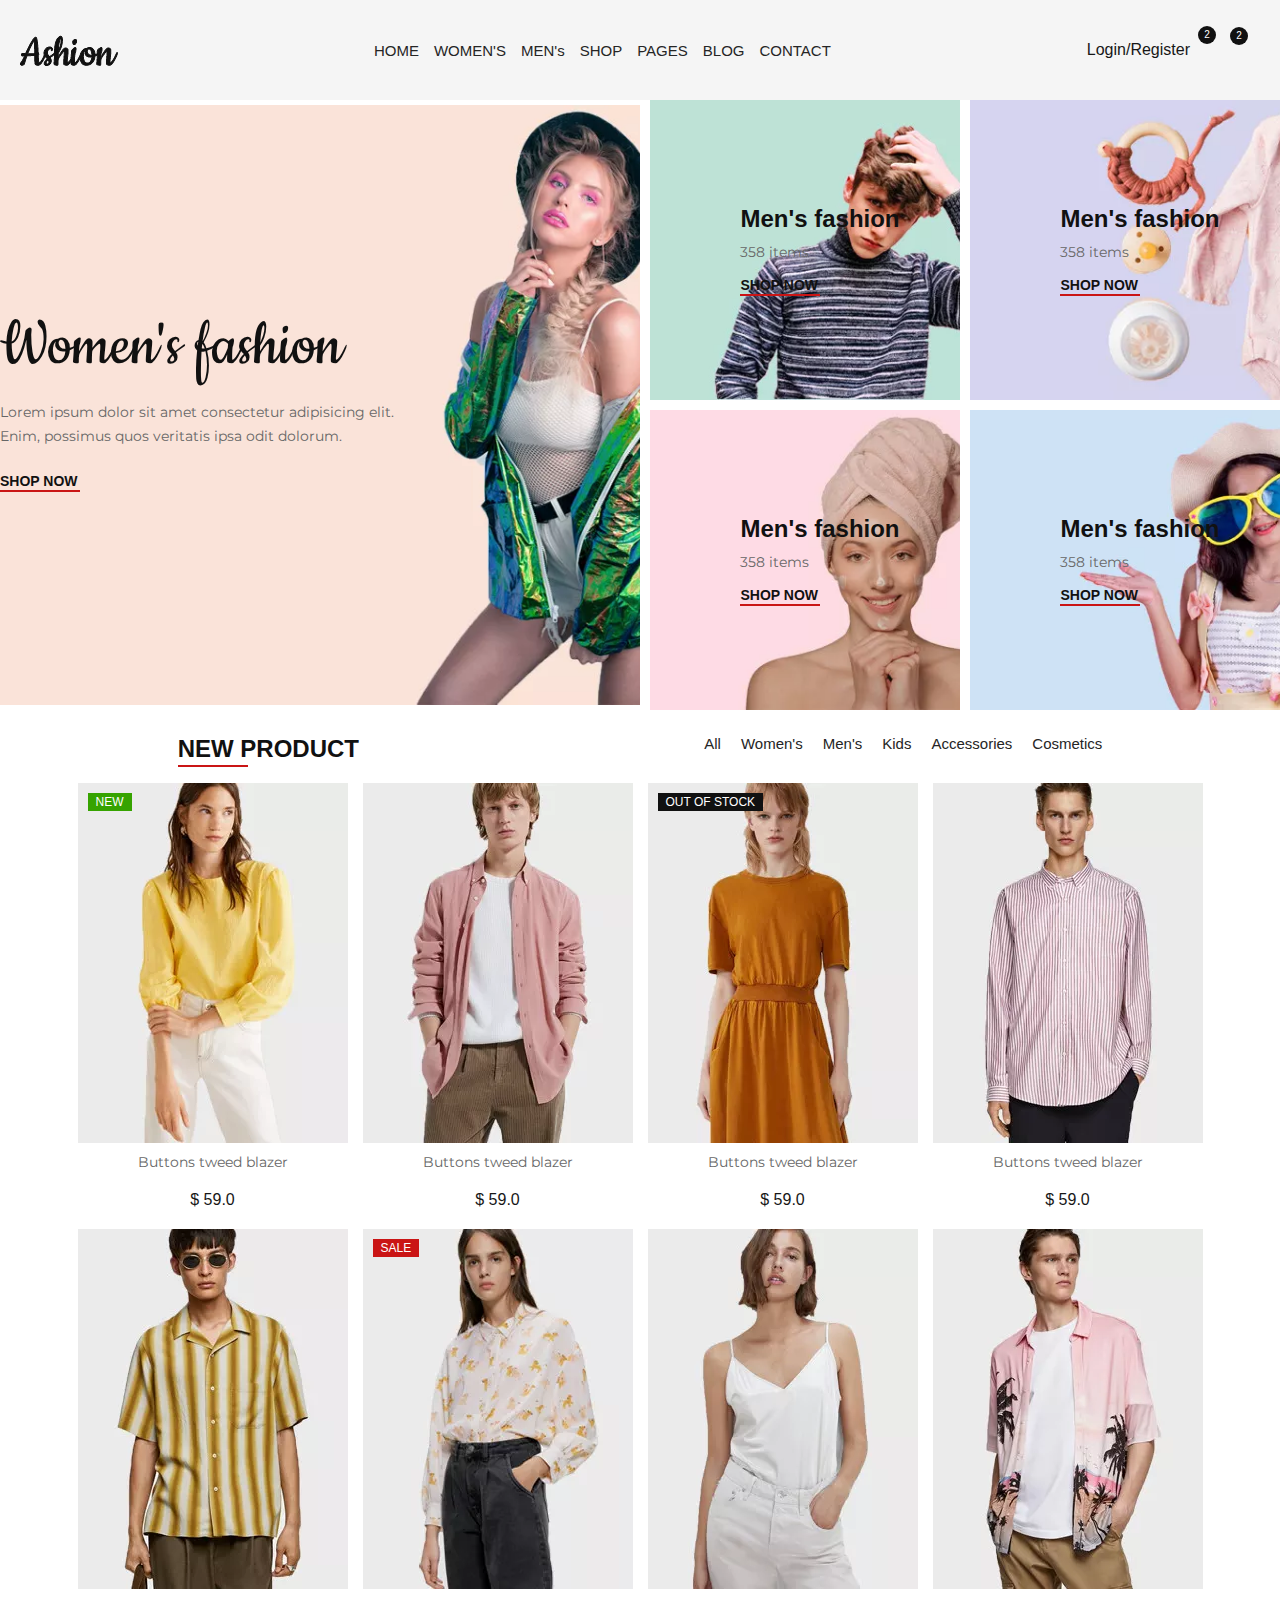
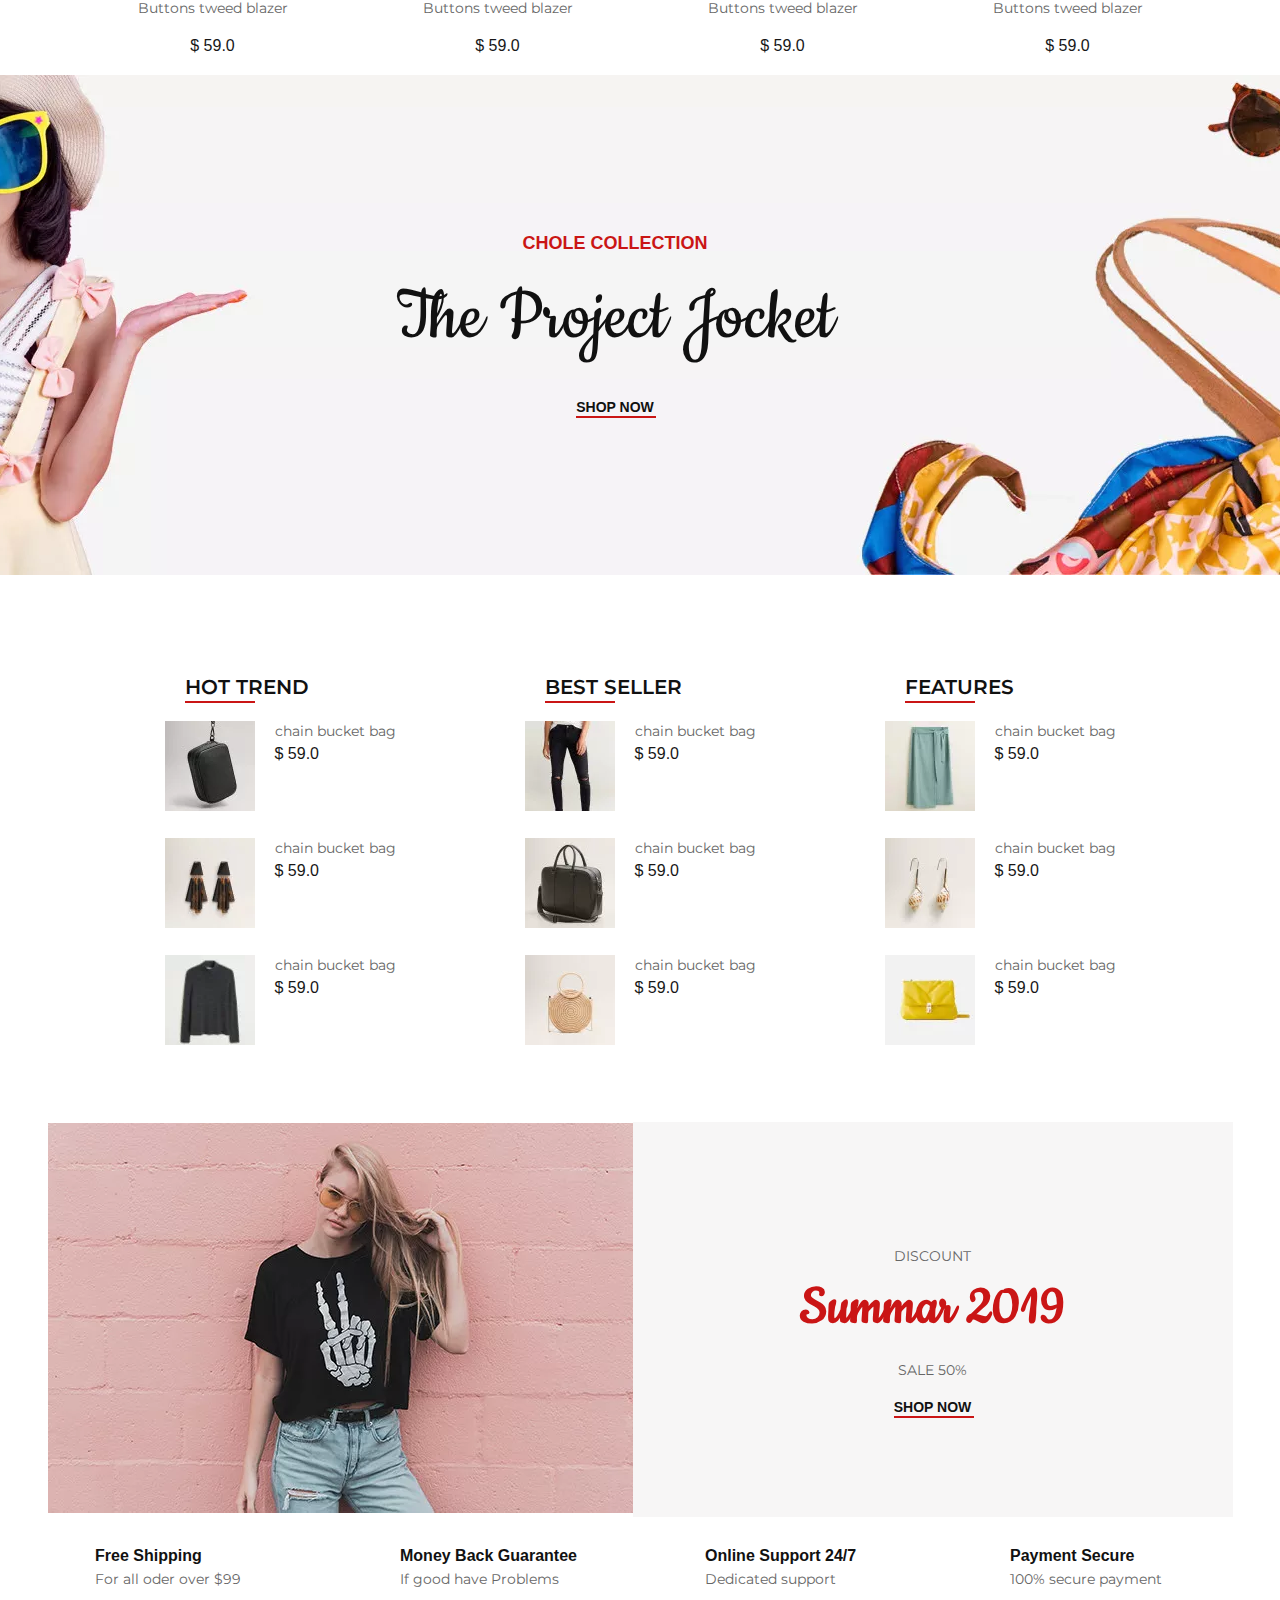
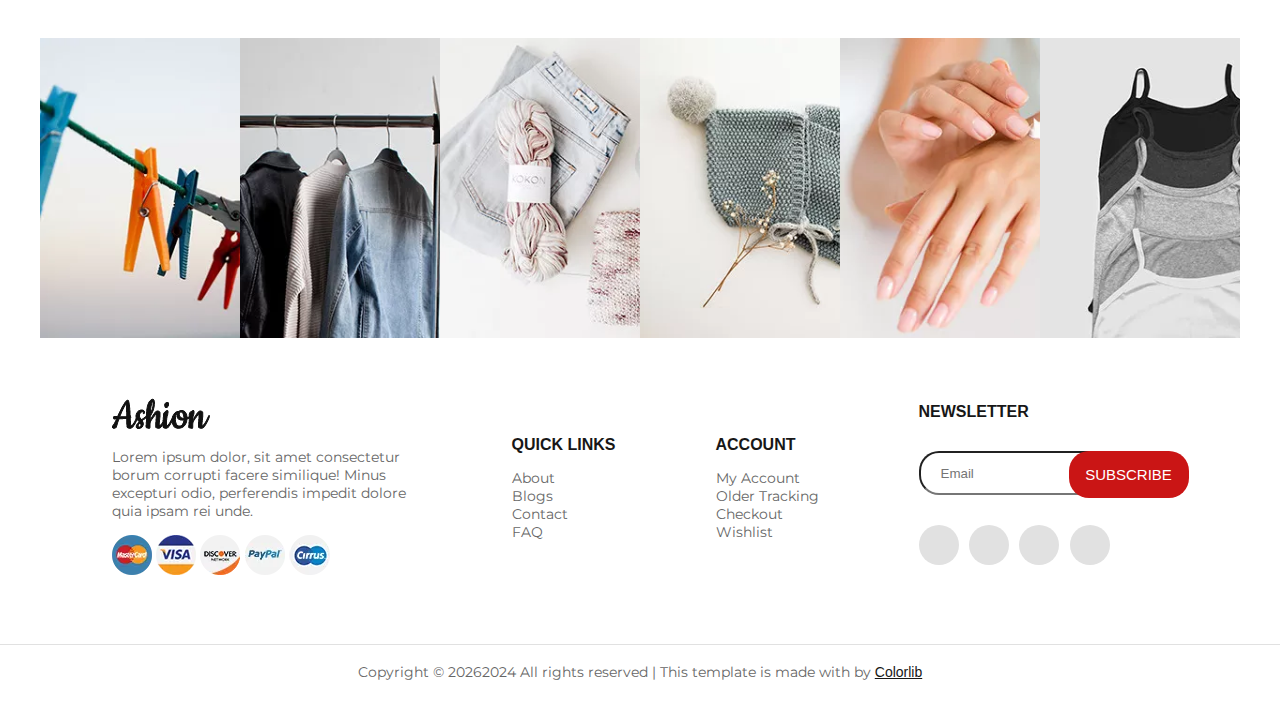
==== commit 606e1609: "newUpdate" ====
--- a/11-03-2024/index.html
+++ b/11-03-2024/index.html
@@ -1,554 +1,632 @@
 <!DOCTYPE html>
 <html lang="en">
-  <head>
-    <meta charset="UTF-8" />
-    <meta name="viewport" content="width=device-width, initial-scale=1.0" />
-    <title>Ashion</title>
-    <link
-      rel="stylesheet"
-      href="https://cdnjs.cloudflare.com/ajax/libs/font-awesome/6.5.1/css/all.min.css"
-      integrity="sha512-DTOQO9RWCH3ppGqcWaEA1BIZOC6xxalwEsw9c2QQeAIftl+Vegovlnee1c9QX4TctnWMn13TZye+giMm8e2LwA=="
-      crossorigin="anonymous"
-      referrerpolicy="no-referrer"
-    />
-    <link rel="stylesheet" href="./style.css" />
-    <link rel="stylesheet" href="https://fonts.googleapis.com/css?family=Cookie">
- <link href='https://fonts.googleapis.com/css?family=Montserrat' rel='stylesheet'>
-  </head>
-  <body>
-    <nav>
-      <div class="left-div">
-        <img src="./Images/logo.png.webp">
-      </div>
-      <div class="center-div">
-    
-        <ul>
-          <li class="active">HOME</li>
-          <li>WOMEN'S</li>
-          <li>MEN's</li>
-          <li >SHOP
-           
-          </li>
-          <li class="pagehover">PAGES
-             <ul class="dropdown-content">
-<li>Product Details</li>
-<li>Shop Cart</li>
-<li>Checkout</li>
-<li>Blog Details</li>
-</ul>
-          </li>
-          <li>BLOG</li>
-          <li>CONTACT</li>
-        </ul>
-      </div>
-      <div class="right-div">
+
+<head>
+  <meta charset="UTF-8" />
+  <meta name="viewport" content="width=device-width, initial-scale=1.0" />
+  <title>Ashion</title>
+  <link rel="stylesheet" href="https://cdnjs.cloudflare.com/ajax/libs/font-awesome/6.5.1/css/all.min.css"
+    integrity="sha512-DTOQO9RWCH3ppGqcWaEA1BIZOC6xxalwEsw9c2QQeAIftl+Vegovlnee1c9QX4TctnWMn13TZye+giMm8e2LwA=="
+    crossorigin="anonymous" referrerpolicy="no-referrer" />
+  <link rel="stylesheet" href="./style.css" />
+  <link rel="stylesheet" href="https://fonts.googleapis.com/css?family=Cookie">
+  <link href='https://fonts.googleapis.com/css?family=Montserrat' rel='stylesheet'>
+</head>
+
+<body>
+  <nav>
+    <div class="left-div">
+      <img src="./Images/logo.png.webp">
+    </div>
+    <div class="center-div">
+
+      <ul>
+        <li class="active">HOME</li>
+        <li>WOMEN'S</li>
+        <li>MEN's</li>
+        <li>SHOP
+
+        </li>
+        <li class="pagehover">PAGES
+          <ul class="dropdown-content">
+            <li>Product Details</li>
+            <li>Shop Cart</li>
+            <li>Checkout</li>
+            <li>Blog Details</li>
+          </ul>
+        </li>
+        <li>BLOG</li>
+        <li>CONTACT</li>
+      </ul>
+    </div>
+    <div class="right-div">
+      <div class="box1">
+        <div>Login/Register</div>
+        <div class="search-icon">
+          <i class="fa-solid fa-magnifying-glass"></i>
+        </div>
+        <div class="heart-icon">
+          <i class="fa-regular fa-heart"></i>
+          <div class="tip">2</div>
+        </div>
+        <div class="clipboard-icon">
+          <i class="fa-regular fa-clipboard"></i>
+          <div class="tip-1">2</div>
+
+        </div>
+      </div>
+      <span class="menu-icon">
+        <i class="fa-solid fa-bars"></i>
+      </span>
+    </div>
+    </div>
+  </nav>
+  <div class="main">
+    <div class="left-Side">
+
+      <h1>Women's fashion</h1>
+      <p>Lorem ipsum dolor sit amet consectetur adipisicing elit. <br />Enim, possimus quos veritatis ipsa odit dolorum.
+      </p>
+      <h3>SHOP NOW</h3>
+      <div class="after"></div>
+    </div>
+    <div class="right-Side">
+      <div class="part1">
         <div class="box1">
-          <div>Login/Register</div>
-          <div class="search-icon">
-            <i class="fa-solid fa-magnifying-glass"></i>
-          </div>
-          <div class="heart-icon">
-            <i class="fa-regular fa-heart"></i>
-            <div class="tip">2</div>
-          </div>
-          <div class="clipboard-icon">
-            <i class="fa-regular fa-clipboard"></i>
-                        <div class="tip-1">2</div>
-
-          </div>
-        </div>
-          <span class="menu-icon">
-            <i class="fa-solid fa-bars"></i>
-          </span>
-        </div>
-      </div>
-    </nav>
-    <div class="main"><div class="left-Side">
-      
-      <h1>Women's fashion</h1>
-      <p>Lorem ipsum dolor sit amet consectetur adipisicing elit. <br/>Enim, possimus quos veritatis ipsa odit dolorum.</p>
-    <h3>SHOP NOW</h3>
-    <div class="after"></div>
-    </div>
-    <div class="right-Side">
-      <div class="part1"><div class="box1">
-        <div class="textpart"> <h2>Men's fashion</h2>
-        <p>358 items</p>
-        <h3>SHOP NOW</h3></div>
-       
-      </div>
-       <div class="box2">
-        <div class="textpart"><h2>Men's fashion</h2>
-        <p>358 items</p>
-        <h3>SHOP NOW</h3></div>
-         
-      </div></div>
-      <div class="part2">  <div class="box3"><div class="textpart"><h2>Men's fashion</h2>
-        <p>358 items</p>
-        <h3>SHOP NOW</h3></div>
-         
-      </div>
-      <div class="box4"><div class="textpart"><h2>Men's fashion</h2>
-        <p>358 items</p>
-        <h3>SHOP NOW</h3></div>
-         
-      </div></div> 
-     
-     
-     
-      
-    
-    </div></div>
-    <div class="product-List">
-      <div class="new-Product">
-       <h1>NEW PRODUCT</h1>
-      </div>
-      <div class="Category">
-        <ul>
-          <li>All</li>
-          <li>Women's</li>
-          <li>Men's</li>
-          <li>Kids</li>
-          <li>Accessories</li>
-          <li>Cosmetics</li>
-        </ul>
-      </div></div>
-      <div class="product-contain"> <div class="product-Top">
-        <div class="product1">
-          <img src="./Images/product-1.jpg.webp"/>
-          <div class="labelnew">New</div>
-          <div class="product__hover">
-<div><i class="fa-solid fa-up-right-and-down-left-from-center"></i></div>
-<div><i class="fa-regular fa-heart"></i></div>
-<div><i class="fa-solid fa-bag-shopping"></i></div>
-
-</div>
-          
-          <div class="note"><p>Buttons tweed blazer</p></div>
-           <div class="rating">
-<i class="fa fa-star"></i>
-<i class="fa fa-star"></i>
-<i class="fa fa-star"></i>
-<i class="fa fa-star"></i>
-<i class="fa fa-star"></i>
-</div>
-<div class="product__price">$ 59.0</div>
-
-        </div>
-        <div class="product2">
-          <img src="./Images/product-2.jpg.webp"/>
-          <div class="product__hover">
-<div><i class="fa-solid fa-up-right-and-down-left-from-center"></i></div>
-<div><i class="fa-regular fa-heart"></i></div>
-<div><i class="fa-solid fa-bag-shopping"></i></div>
-
-</div>
-          <div class="note"><p>Buttons tweed blazer</p></div>
-          
-          <div class="rating">
-<i class="fa fa-star"></i>
-<i class="fa fa-star"></i>
-<i class="fa fa-star"></i>
-<i class="fa fa-star"></i>
-<i class="fa fa-star"></i>
-</div>
-<div class="product__price">$ 59.0</div>
-        </div>
-        <div class="product3">
-          <img src="./Images/product-3.jpg.webp"/>
-              <div class="product__hover">
-<div><i class="fa-solid fa-up-right-and-down-left-from-center"></i></div>
-<div><i class="fa-regular fa-heart"></i></div>
-<div><i class="fa-solid fa-bag-shopping"></i></div>
-
-</div>
-          <div class="labelstockout">out of stock</div>
-          <div class="note"><p>Buttons tweed blazer</p></div>
-          
-          <div class="rating">
-<i class="fa fa-star"></i>
-<i class="fa fa-star"></i>
-<i class="fa fa-star"></i>
-<i class="fa fa-star"></i>
-<i class="fa fa-star"></i>
-</div>
-<div class="product__price">$ 59.0</div>
-        </div>
-        <div class="product4">
-          <img src="./Images/product-4.jpg.webp"/>
-              <div class="product__hover">
-<div><i class="fa-solid fa-up-right-and-down-left-from-center"></i></div>
-<div><i class="fa-regular fa-heart"></i></div>
-<div><i class="fa-solid fa-bag-shopping"></i></div>
-
-</div>
-          <div class="note"><p>Buttons tweed blazer</p></div>
-          
-          <div class="rating">
-<i class="fa fa-star"></i>
-<i class="fa fa-star"></i>
-<i class="fa fa-star"></i>
-<i class="fa fa-star"></i>
-<i class="fa fa-star"></i>
-</div>
-<div class="product__price">$ 59.0</div>
-        </div>
-        </div>
-         <div class="product-Top">
-        <div class="product5">
-          <img src="./Images/product-5.jpg.webp"/>
-              <div class="product__hover">
-<div><i class="fa-solid fa-up-right-and-down-left-from-center"></i></div>
-<div><i class="fa-regular fa-heart"></i></div>
-<div><i class="fa-solid fa-bag-shopping"></i></div>
-
-</div>
-          <div class="note"><p>Buttons tweed blazer</p></div>
-          
-          <div class="rating">
-<i class="fa fa-star"></i>
-<i class="fa fa-star"></i>
-<i class="fa fa-star"></i>
-<i class="fa fa-star"></i>
-<i class="fa fa-star"></i>
-</div>
-<div class="product__price">$ 59.0</div>
-
-        </div>
-        <div class="product6">
-          <img src="./Images/product-6.jpg.webp"/>
-          <div class="labelsale">Sale</div>
-              <div class="product__hover">
-<div><i class="fa-solid fa-up-right-and-down-left-from-center"></i></div>
-<div><i class="fa-regular fa-heart"></i></div>
-<div><i class="fa-solid fa-bag-shopping"></i></div>
-
-</div>
-          <div class="note"><p>Buttons tweed blazer</p></div>
-          
-          <div class="rating">
-<i class="fa fa-star"></i>
-<i class="fa fa-star"></i>
-<i class="fa fa-star"></i>
-<i class="fa fa-star"></i>
-<i class="fa fa-star"></i>
-</div>
-<div class="product__price">$ 59.0</div>
-        </div>
-        <div class="product7">
-          <img src="./Images/product-7.jpg.webp"/>
-              <div class="product__hover">
-<div><i class="fa-solid fa-up-right-and-down-left-from-center"></i></div>
-<div><i class="fa-regular fa-heart"></i></div>
-<div><i class="fa-solid fa-bag-shopping"></i></div>
-
-</div>
-          <div class="note"><p>Buttons tweed blazer</p></div>
-          
-          <div class="rating">
-<i class="fa fa-star"></i>
-<i class="fa fa-star"></i>
-<i class="fa fa-star"></i>
-<i class="fa fa-star"></i>
-<i class="fa fa-star"></i>
-</div>
-<div class="product__price">$ 59.0</div>
-        </div>
-        <div class="product8">
-          <img src="./Images/product-8.jpg.webp"/>
-              <div class="product__hover">
-<div><i class="fa-solid fa-up-right-and-down-left-from-center"></i></div>
-<div><i class="fa-regular fa-heart"></i></div>
-<div><i class="fa-solid fa-bag-shopping"></i></div>
-
-</div>
-          <div class="note"><p>Buttons tweed blazer</p></div>
-          
-          <div class="rating">
-<i class="fa fa-star"></i>
-<i class="fa fa-star"></i>
-<i class="fa fa-star"></i>
-<i class="fa fa-star"></i>
-<i class="fa fa-star"></i>
-</div>
-<div class="product__price">$ 59.0</div>
-        </div>
-
-
-      </div></div>
-     
-      <div class="banner">
-        <div class="banner-Content">
-          <h2>CHOLE COLLECTION</h2>
-          <h1>The Project Jocket</h1>
-          <h3>SHOP NOW</h3>
-        </div>
-      </div>
-      
-      <div class="hot_trend">
-        <div class="grid1"> 
-          <div class="header1">
-          <h4>HOT TREND</h4>
-        </div>
-        
-        <div class="item1">
-          <div class="left"> <img src="./Images/ht-1.jpg.webp"/></div>
-          <div class="right"><p>chain bucket bag</p>
-          <div class="rating">
-<i class="fa fa-star"></i>
-<i class="fa fa-star"></i>
-<i class="fa fa-star"></i>
-<i class="fa fa-star"></i>
-<i class="fa fa-star"></i>
-</div>
-<div class="product__price">$ 59.0</div></div>
-          
-        </div>
-         <div class="item1">
-          <div class="left"> <img src="./Images/ht-2.jpg.webp"/></div>
-          <div class="right"><p>chain bucket bag</p>
-          <div class="rating">
-<i class="fa fa-star"></i>
-<i class="fa fa-star"></i>
-<i class="fa fa-star"></i>
-<i class="fa fa-star"></i>
-<i class="fa fa-star"></i>
-</div>
-<div class="product__price">$ 59.0</div></div>
-          
-        </div>
-         <div class="item1">
-          <div class="left"> <img src="./Images/ht-3.jpg.webp"/></div>
-          <div class="right"><p>chain bucket bag</p>
-          <div class="rating">
-<i class="fa fa-star"></i>
-<i class="fa fa-star"></i>
-<i class="fa fa-star"></i>
-<i class="fa fa-star"></i>
-<i class="fa fa-star"></i>
-</div>
-<div class="product__price">$ 59.0</div></div>
-          
-        </div>
-      </div>
-        <div class="grid2">         
-          <div class="header1">
-          <h4>BEST SELLER</h4>
-        </div>
-        <div class="item1">
-          <div class="left"> <img src="./Images/bs-1.jpg.webp"/></div>
-          <div class="right"><p>chain bucket bag</p>
-          <div class="rating">
-<i class="fa fa-star"></i>
-<i class="fa fa-star"></i>
-<i class="fa fa-star"></i>
-<i class="fa fa-star"></i>
-<i class="fa fa-star"></i>
-</div>
-<div class="product__price">$ 59.0</div></div>
-          
-        </div>
-      <div class="item1">
-          <div class="left"> <img src="./Images/bs-2.jpg.webp"/></div>
-          <div class="right"><p>chain bucket bag</p>
-          <div class="rating">
-<i class="fa fa-star"></i>
-<i class="fa fa-star"></i>
-<i class="fa fa-star"></i>
-<i class="fa fa-star"></i>
-<i class="fa fa-star"></i>
-</div>
-<div class="product__price">$ 59.0</div></div>
-          
-        </div>
-      <div class="item1">
-          <div class="left"> <img src="./Images/bs-3.jpg.webp"/></div>
-          <div class="right"><p>chain bucket bag</p>
-          <div class="rating">
-<i class="fa fa-star"></i>
-<i class="fa fa-star"></i>
-<i class="fa fa-star"></i>
-<i class="fa fa-star"></i>
-<i class="fa fa-star"></i>
-</div>
-<div class="product__price">$ 59.0</div></div>
-          
-        </div></div>
-        <div class="grid3"> <div class="header1">
-          <h4>FEATURES</h4>
-        </div>
-        <div class="item1">
-          <div class="left"> <img src="./Images/f-1.jpg.webp"/></div>
-          <div class="right"><p>chain bucket bag</p>
-          <div class="rating">
-<i class="fa fa-star"></i>
-<i class="fa fa-star"></i>
-<i class="fa fa-star"></i>
-<i class="fa fa-star"></i>
-<i class="fa fa-star"></i>
-</div>
-<div class="product__price">$ 59.0</div></div>
-          
-        </div>
-       <div class="item1">
-          <div class="left"> <img src="./Images/f-2.jpg.webp"/></div>
-          <div class="right"><p>chain bucket bag</p>
-          <div class="rating">
-<i class="fa fa-star"></i>
-<i class="fa fa-star"></i>
-<i class="fa fa-star"></i>
-<i class="fa fa-star"></i>
-<i class="fa fa-star"></i>
-</div>
-<div class="product__price">$ 59.0</div></div>
-          
-        </div>
-       <div class="item1">
-          <div class="left"> <img src="./Images/f-3.jpg.webp"/></div>
-          <div class="right"><p>chain bucket bag</p>
-          <div class="rating">
-<i class="fa fa-star"></i>
-<i class="fa fa-star"></i>
-<i class="fa fa-star"></i>
-<i class="fa fa-star"></i>
-<i class="fa fa-star"></i>
-</div>
-<div class="product__price">$ 59.0</div></div>
-          
-        </div></div>
-       
-
-        
-
-         
-          </div>
-          
-         
-          
-        </div></div>
-       
-
-        
-
-         
-          </div>
-          <div class="discount">
-            <div class="picture"><img src="./Images/discount.jpg.webp"/></div>
-            <div class="information">
-              <p>DISCOUNT</p>
-              <h2>Summar 2019</h2>
-              <p>SALE 50%</p>
-              <h3>SHOP NOW</h3>
-            </div>
-            
-          
-          </div>
-          <section class="services">
-<div class="container">
-<div class="row">
-<div class="col-sm-6">
-<div class="services__item">
-<i class="fa fa-car"></i>
-<h6>Free Shipping</h6>
-<p>For all oder over $99</p>
-</div>
-</div>
-<div class=" col-sm-6">
-<div class="services__item">
-<i class="fa-solid fa-money-bill"></i><h6>Money Back Guarantee</h6>
-<p>If good have Problems</p>
-</div>
-</div>
-<div class=" col-sm-6">
-<div class="services__item">
-<i class="fa-solid fa-earth-oceania"></i><h6>Online Support 24/7</h6>
-<p>Dedicated support</p>
-</div>
-</div>
-<div class=" col-sm-6">
-<div class="services__item">
-<i class="fa fa-headphones"></i>
-<h6>Payment Secure</h6>
-<p>100% secure payment</p>
-</div>
-</div>
-</div>
-</div>
-</section>
-<div class="hover">
-<div class="instagram__item1">
-   <div class="instagram__text">
-<i class="fa fa-instagram"></i>
-<a href="#">@ ashion_shop</a>
-</div>
-</div>
-<div class="instagram__item2">
- 
-</div>
-<div class="instagram__item3">
-</div>
-<div class="instagram__item4">
-</div>
-<div class="instagram__item5">
-</div>
-<div class="instagram__item6">
-</div>
-
-</div>
-
-
-          <div class="footer">
-            <div class="column1">
-              <div class="logo"> <img src="./Images/logo.png.webp"/></div>
-              <div class="desc">              <p>Lorem ipsum dolor, sit amet consectetur borum corrupti facere similique! Minus excepturi odio, perferendis impedit dolore quia ipsam rei unde.</p>
-</div>
-             
-           <div class="footer__payment">
-<a href="#"><img src="./Images/payment-1.png.webp" alt=""></a>
-<a href="#"><img src="./Images/payment-2.png.webp" alt=""></a>
-<a href="#"><img src="./Images/payment-3.png.webp" alt=""></a>
-<a href="#"><img src="./Images/payment-4.png.webp" alt=""></a>
-<a href="#"><img src="./Images/payment-5.png.webp" alt=""></a>
-</div>
-            </div>
-            <div class="column2">
-              <div class="head"> <h2>QUICK LINKS</h2></div>
-              <div class="list">  <p>About</p>
-             <p>Blogs</p>
-             <p>Contact</p>
-             <p>FAQ</p></div>          
-            </div>
-             <div class="column3">
-              <div class="head">             <h2>ACCOUNT</h2>
-</div>
-<div class="list"> <p>My Account</p>
-             <p>Older Tracking</p>
-             <p>Checkout</p>
-             <p>Wishlist</p></div>
-            
-            </div>
-              <div class="column4">
-                <div class="head"><h2>NEWSLETTER</h2></div>
-             
-             <div class="input"><input type="text" placeholder="Email">
-            <button class="btn">SUBSCRIBE</button></div>
-            
-            <div class="icon"><i class="fa-brands fa-facebook"></i>
-            <i class="fa-brands fa-twitter"></i>
-            <i class="fa-brands fa-youtube"></i>
-            <i class="fa-brands fa-youtube"></i></div>
-            
-            
-            </div>
-
-            </div>
-          </div>
-
-      </div>
-      <div class="footer__copyright__text">
-<p>Copyright © <script type="text/javascript" async="" src="https://www.google-analytics.com/analytics.js"></script><script>document.write(new Date().getFullYear());</script>2024 All rights reserved | This template is made with <i class="fa fa-heart" aria-hidden="true"></i> by <a href="https://colorlib.com" target="_blank">Colorlib</a></p>
-</div>
-     
-    
-  </body>
-</html>
+          <div class="textpart">
+            <h2>Men's fashion</h2>
+            <p>358 items</p>
+            <h3>SHOP NOW</h3>
+          </div>
+
+        </div>
+        <div class="box2">
+          <div class="textpart">
+            <h2>Men's fashion</h2>
+            <p>358 items</p>
+            <h3>SHOP NOW</h3>
+          </div>
+
+        </div>
+      </div>
+      <div class="part2">
+        <div class="box3">
+          <div class="textpart">
+            <h2>Men's fashion</h2>
+            <p>358 items</p>
+            <h3>SHOP NOW</h3>
+          </div>
+
+        </div>
+        <div class="box4">
+          <div class="textpart">
+            <h2>Men's fashion</h2>
+            <p>358 items</p>
+            <h3>SHOP NOW</h3>
+          </div>
+
+        </div>
+      </div>
+
+
+
+
+
+    </div>
+  </div>
+  <div class="product-List">
+    <div class="new-Product">
+      <h1>NEW PRODUCT</h1>
+    </div>
+    <div class="Category">
+      <ul>
+        <li>All</li>
+        <li>Women's</li>
+        <li>Men's</li>
+        <li>Kids</li>
+        <li>Accessories</li>
+        <li>Cosmetics</li>
+      </ul>
+    </div>
+  </div>
+  <div class="product-contain">
+    <div class="product-Top">
+      <div class="product1">
+        <img src="./Images/product-1.jpg.webp" />
+        <div class="labelnew">New</div>
+        <div class="product__hover">
+          <div><i class="fa-solid fa-up-right-and-down-left-from-center"></i></div>
+          <div><i class="fa-regular fa-heart"></i></div>
+          <div><i class="fa-solid fa-bag-shopping"></i></div>
+
+        </div>
+
+        <div class="note">
+          <p>Buttons tweed blazer</p>
+        </div>
+        <div class="rating">
+          <i class="fa fa-star"></i>
+          <i class="fa fa-star"></i>
+          <i class="fa fa-star"></i>
+          <i class="fa fa-star"></i>
+          <i class="fa fa-star"></i>
+        </div>
+        <div class="product__price">$ 59.0</div>
+
+      </div>
+      <div class="product2">
+        <img src="./Images/product-2.jpg.webp" />
+        <div class="product__hover">
+          <div><i class="fa-solid fa-up-right-and-down-left-from-center"></i></div>
+          <div><i class="fa-regular fa-heart"></i></div>
+          <div><i class="fa-solid fa-bag-shopping"></i></div>
+
+        </div>
+        <div class="note">
+          <p>Buttons tweed blazer</p>
+        </div>
+
+        <div class="rating">
+          <i class="fa fa-star"></i>
+          <i class="fa fa-star"></i>
+          <i class="fa fa-star"></i>
+          <i class="fa fa-star"></i>
+          <i class="fa fa-star"></i>
+        </div>
+        <div class="product__price">$ 59.0</div>
+      </div>
+      <div class="product3">
+        <img src="./Images/product-3.jpg.webp" />
+        <div class="product__hover">
+          <div><i class="fa-solid fa-up-right-and-down-left-from-center"></i></div>
+          <div><i class="fa-regular fa-heart"></i></div>
+          <div><i class="fa-solid fa-bag-shopping"></i></div>
+
+        </div>
+        <div class="labelstockout">out of stock</div>
+        <div class="note">
+          <p>Buttons tweed blazer</p>
+        </div>
+
+        <div class="rating">
+          <i class="fa fa-star"></i>
+          <i class="fa fa-star"></i>
+          <i class="fa fa-star"></i>
+          <i class="fa fa-star"></i>
+          <i class="fa fa-star"></i>
+        </div>
+        <div class="product__price">$ 59.0</div>
+      </div>
+      <div class="product4">
+        <img src="./Images/product-4.jpg.webp" />
+        <div class="product__hover">
+          <div><i class="fa-solid fa-up-right-and-down-left-from-center"></i></div>
+          <div><i class="fa-regular fa-heart"></i></div>
+          <div><i class="fa-solid fa-bag-shopping"></i></div>
+
+        </div>
+        <div class="note">
+          <p>Buttons tweed blazer</p>
+        </div>
+
+        <div class="rating">
+          <i class="fa fa-star"></i>
+          <i class="fa fa-star"></i>
+          <i class="fa fa-star"></i>
+          <i class="fa fa-star"></i>
+          <i class="fa fa-star"></i>
+        </div>
+        <div class="product__price">$ 59.0</div>
+      </div>
+    </div>
+    <div class="product-Top">
+      <div class="product5">
+        <img src="./Images/product-5.jpg.webp" />
+        <div class="product__hover">
+          <div><i class="fa-solid fa-up-right-and-down-left-from-center"></i></div>
+          <div><i class="fa-regular fa-heart"></i></div>
+          <div><i class="fa-solid fa-bag-shopping"></i></div>
+
+        </div>
+        <div class="note">
+          <p>Buttons tweed blazer</p>
+        </div>
+
+        <div class="rating">
+          <i class="fa fa-star"></i>
+          <i class="fa fa-star"></i>
+          <i class="fa fa-star"></i>
+          <i class="fa fa-star"></i>
+          <i class="fa fa-star"></i>
+        </div>
+        <div class="product__price">$ 59.0</div>
+
+      </div>
+      <div class="product6">
+        <img src="./Images/product-6.jpg.webp" />
+        <div class="labelsale">Sale</div>
+        <div class="product__hover">
+          <div><i class="fa-solid fa-up-right-and-down-left-from-center"></i></div>
+          <div><i class="fa-regular fa-heart"></i></div>
+          <div><i class="fa-solid fa-bag-shopping"></i></div>
+
+        </div>
+        <div class="note">
+          <p>Buttons tweed blazer</p>
+        </div>
+
+        <div class="rating">
+          <i class="fa fa-star"></i>
+          <i class="fa fa-star"></i>
+          <i class="fa fa-star"></i>
+          <i class="fa fa-star"></i>
+          <i class="fa fa-star"></i>
+        </div>
+        <div class="product__price">$ 59.0</div>
+      </div>
+      <div class="product7">
+        <img src="./Images/product-7.jpg.webp" />
+        <div class="product__hover">
+          <div><i class="fa-solid fa-up-right-and-down-left-from-center"></i></div>
+          <div><i class="fa-regular fa-heart"></i></div>
+          <div><i class="fa-solid fa-bag-shopping"></i></div>
+
+        </div>
+        <div class="note">
+          <p>Buttons tweed blazer</p>
+        </div>
+
+        <div class="rating">
+          <i class="fa fa-star"></i>
+          <i class="fa fa-star"></i>
+          <i class="fa fa-star"></i>
+          <i class="fa fa-star"></i>
+          <i class="fa fa-star"></i>
+        </div>
+        <div class="product__price">$ 59.0</div>
+      </div>
+      <div class="product8">
+        <img src="./Images/product-8.jpg.webp" />
+        <div class="product__hover">
+          <div><i class="fa-solid fa-up-right-and-down-left-from-center"></i></div>
+          <div><i class="fa-regular fa-heart"></i></div>
+          <div><i class="fa-solid fa-bag-shopping"></i></div>
+
+        </div>
+        <div class="note">
+          <p>Buttons tweed blazer</p>
+        </div>
+
+        <div class="rating">
+          <i class="fa fa-star"></i>
+          <i class="fa fa-star"></i>
+          <i class="fa fa-star"></i>
+          <i class="fa fa-star"></i>
+          <i class="fa fa-star"></i>
+        </div>
+        <div class="product__price">$ 59.0</div>
+      </div>
+
+
+    </div>
+  </div>
+
+  <div class="banner">
+    <div class="banner-Content">
+      <h2>CHOLE COLLECTION</h2>
+      <h1>The Project Jocket</h1>
+      <h3>SHOP NOW</h3>
+    </div>
+  </div>
+
+  <div class="hot_trend">
+    <div class="grid1">
+      <div class="header1">
+        <h4>HOT TREND</h4>
+      </div>
+
+      <div class="item1">
+        <div class="left"> <img src="./Images/ht-1.jpg.webp" /></div>
+        <div class="right">
+          <p>chain bucket bag</p>
+          <div class="rating">
+            <i class="fa fa-star"></i>
+            <i class="fa fa-star"></i>
+            <i class="fa fa-star"></i>
+            <i class="fa fa-star"></i>
+            <i class="fa fa-star"></i>
+          </div>
+          <div class="product__price">$ 59.0</div>
+        </div>
+
+      </div>
+      <div class="item1">
+        <div class="left"> <img src="./Images/ht-2.jpg.webp" /></div>
+        <div class="right">
+          <p>chain bucket bag</p>
+          <div class="rating">
+            <i class="fa fa-star"></i>
+            <i class="fa fa-star"></i>
+            <i class="fa fa-star"></i>
+            <i class="fa fa-star"></i>
+            <i class="fa fa-star"></i>
+          </div>
+          <div class="product__price">$ 59.0</div>
+        </div>
+
+      </div>
+      <div class="item1">
+        <div class="left"> <img src="./Images/ht-3.jpg.webp" /></div>
+        <div class="right">
+          <p>chain bucket bag</p>
+          <div class="rating">
+            <i class="fa fa-star"></i>
+            <i class="fa fa-star"></i>
+            <i class="fa fa-star"></i>
+            <i class="fa fa-star"></i>
+            <i class="fa fa-star"></i>
+          </div>
+          <div class="product__price">$ 59.0</div>
+        </div>
+
+      </div>
+    </div>
+    <div class="grid2">
+      <div class="header1">
+        <h4>BEST SELLER</h4>
+      </div>
+      <div class="item1">
+        <div class="left"> <img src="./Images/bs-1.jpg.webp" /></div>
+        <div class="right">
+          <p>chain bucket bag</p>
+          <div class="rating">
+            <i class="fa fa-star"></i>
+            <i class="fa fa-star"></i>
+            <i class="fa fa-star"></i>
+            <i class="fa fa-star"></i>
+            <i class="fa fa-star"></i>
+          </div>
+          <div class="product__price">$ 59.0</div>
+        </div>
+
+      </div>
+      <div class="item1">
+        <div class="left"> <img src="./Images/bs-2.jpg.webp" /></div>
+        <div class="right">
+          <p>chain bucket bag</p>
+          <div class="rating">
+            <i class="fa fa-star"></i>
+            <i class="fa fa-star"></i>
+            <i class="fa fa-star"></i>
+            <i class="fa fa-star"></i>
+            <i class="fa fa-star"></i>
+          </div>
+          <div class="product__price">$ 59.0</div>
+        </div>
+
+      </div>
+      <div class="item1">
+        <div class="left"> <img src="./Images/bs-3.jpg.webp" /></div>
+        <div class="right">
+          <p>chain bucket bag</p>
+          <div class="rating">
+            <i class="fa fa-star"></i>
+            <i class="fa fa-star"></i>
+            <i class="fa fa-star"></i>
+            <i class="fa fa-star"></i>
+            <i class="fa fa-star"></i>
+          </div>
+          <div class="product__price">$ 59.0</div>
+        </div>
+
+      </div>
+    </div>
+    <div class="grid3">
+      <div class="header1">
+        <h4>FEATURES</h4>
+      </div>
+      <div class="item1">
+        <div class="left"> <img src="./Images/f-1.jpg.webp" /></div>
+        <div class="right">
+          <p>chain bucket bag</p>
+          <div class="rating">
+            <i class="fa fa-star"></i>
+            <i class="fa fa-star"></i>
+            <i class="fa fa-star"></i>
+            <i class="fa fa-star"></i>
+            <i class="fa fa-star"></i>
+          </div>
+          <div class="product__price">$ 59.0</div>
+        </div>
+
+      </div>
+      <div class="item1">
+        <div class="left"> <img src="./Images/f-2.jpg.webp" /></div>
+        <div class="right">
+          <p>chain bucket bag</p>
+          <div class="rating">
+            <i class="fa fa-star"></i>
+            <i class="fa fa-star"></i>
+            <i class="fa fa-star"></i>
+            <i class="fa fa-star"></i>
+            <i class="fa fa-star"></i>
+          </div>
+          <div class="product__price">$ 59.0</div>
+        </div>
+
+      </div>
+      <div class="item1">
+        <div class="left"> <img src="./Images/f-3.jpg.webp" /></div>
+        <div class="right">
+          <p>chain bucket bag</p>
+          <div class="rating">
+            <i class="fa fa-star"></i>
+            <i class="fa fa-star"></i>
+            <i class="fa fa-star"></i>
+            <i class="fa fa-star"></i>
+            <i class="fa fa-star"></i>
+          </div>
+          <div class="product__price">$ 59.0</div>
+        </div>
+
+      </div>
+    </div>
+
+
+
+
+
+  </div>
+
+
+
+  </div>
+  </div>
+
+
+
+
+
+  </div>
+  <div class="discount">
+    <div class="picture"><img src="./Images/discount.jpg.webp" /></div>
+    <div class="information">
+      <p>DISCOUNT</p>
+      <h2>Summar 2019</h2>
+      <p>SALE 50%</p>
+      <h3>SHOP NOW</h3>
+    </div>
+
+
+  </div>
+  <section class="services">
+    <div class="container">
+      <div class="row">
+        <div class="col-sm-6">
+          <div class="services__item">
+            <i class="fa fa-car"></i>
+            <h6>Free Shipping</h6>
+            <p>For all oder over $99</p>
+          </div>
+        </div>
+        <div class=" col-sm-6">
+          <div class="services__item">
+            <i class="fa-solid fa-money-bill"></i>
+            <h6>Money Back Guarantee</h6>
+            <p>If good have Problems</p>
+          </div>
+        </div>
+        <div class=" col-sm-6">
+          <div class="services__item">
+            <i class="fa-solid fa-earth-oceania"></i>
+            <h6>Online Support 24/7</h6>
+            <p>Dedicated support</p>
+          </div>
+        </div>
+        <div class=" col-sm-6">
+          <div class="services__item">
+            <i class="fa fa-headphones"></i>
+            <h6>Payment Secure</h6>
+            <p>100% secure payment</p>
+          </div>
+        </div>
+      </div>
+    </div>
+  </section>
+  <div class="hover">
+    <div class="instagram__item1">
+      <div class="instagram__text">
+        <div class="div"> <i class="fa-brands fa-instagram"></i> </div>
+        <div class="link"><a href="#">@ ashion_shop</a></div>
+
+
+      </div>
+    </div>
+    <div class="instagram__item2">
+
+    </div>
+    <div class="instagram__item3">
+    </div>
+    <div class="instagram__item4">
+    </div>
+    <div class="instagram__item5">
+    </div>
+    <div class="instagram__item6">
+    </div>
+
+  </div>
+
+
+  <div class="footer">
+    <div class="column1">
+      <div class="logo"> <img src="./Images/logo.png.webp" /></div>
+      <div class="desc">
+        <p>Lorem ipsum dolor, sit amet consectetur borum corrupti facere similique! Minus excepturi odio, perferendis
+          impedit dolore quia ipsam rei unde.</p>
+      </div>
+
+      <div class="footer__payment">
+        <a href="#"><img src="./Images/payment-1.png.webp" alt=""></a>
+        <a href="#"><img src="./Images/payment-2.png.webp" alt=""></a>
+        <a href="#"><img src="./Images/payment-3.png.webp" alt=""></a>
+        <a href="#"><img src="./Images/payment-4.png.webp" alt=""></a>
+        <a href="#"><img src="./Images/payment-5.png.webp" alt=""></a>
+      </div>
+    </div>
+    <div class="column2">
+      <div class="head">
+        <h2>QUICK LINKS</h2>
+      </div>
+      <div class="list">
+        <p>About</p>
+        <p>Blogs</p>
+        <p>Contact</p>
+        <p>FAQ</p>
+      </div>
+    </div>
+    <div class="column3">
+      <div class="head">
+        <h2>ACCOUNT</h2>
+      </div>
+      <div class="list">
+        <p>My Account</p>
+        <p>Older Tracking</p>
+        <p>Checkout</p>
+        <p>Wishlist</p>
+      </div>
+
+    </div>
+    <div class="column4">
+      <div class="head">
+        <h2>NEWSLETTER</h2>
+      </div>
+
+      <div class="input"><input type="text" placeholder="Email">
+        <button class="btn">SUBSCRIBE</button>
+      </div>
+
+      <div class="icon"><i class="fa-brands fa-facebook"></i>
+        <i class="fa-brands fa-twitter"></i>
+        <i class="fa-brands fa-youtube"></i>
+        <i class="fa-brands fa-youtube"></i>
+      </div>
+
+
+    </div>
+
+  </div>
+  </div>
+
+  </div>
+  <div class="footer__copyright__text">
+    <p>Copyright ©
+      <script type="text/javascript" async="" src="https://www.google-analytics.com/analytics.js"></script>
+      <script>document.write(new Date().getFullYear());</script>2024 All rights reserved | This template is made with <i
+        class="fa fa-heart" aria-hidden="true"></i> by <a href="https://colorlib.com" target="_blank">Colorlib</a>
+    </p>
+  </div>
+
+
+</body>
+
+</html>--- a/11-03-2024/style.css
+++ b/11-03-2024/style.css
@@ -4,6 +4,7 @@
   font-family: Arial, Helvetica, sans-serif;
   color: #171717;
 }
+
 h3 {
   font-size: 14px;
   color: #111111;
@@ -13,12 +14,14 @@
   padding: 0 0 3px;
   display: inline-block;
 }
+
 p {
   font-size: 14px;
   font-family: "Montserrat", sans-serif;
   color: #666666;
   font-weight: 400;
 }
+
 h3:after {
   position: absolute;
   left: 0;
@@ -41,6 +44,7 @@
   top: 10px;
   background: #36a300;
 }
+
 .labelstockout {
   font-size: 12px;
   color: #ffffff;
@@ -53,6 +57,7 @@
   top: 10px;
   background: #111111;
 }
+
 .labelsale {
   font-size: 12px;
   color: #ffffff;
@@ -66,6 +71,7 @@
 
   background: #ca1515;
 }
+
 .product__hover {
   position: absolute;
   left: 0;
@@ -79,8 +85,12 @@
   visibility: hidden;
   transition: 0.2s;
 }
+
 .product__hover div {
   background-color: white;
+  display: flex;
+  justify-content: center;
+  align-items: center;
   width: 50px;
   height: 50px;
   border-radius: 50%;
@@ -93,34 +103,42 @@
   visibility: inherit;
   bottom: 120px;
 }
+
 .product2:hover .product__hover {
   visibility: inherit;
   bottom: 120px;
 }
+
 .product3:hover .product__hover {
   visibility: inherit;
   bottom: 120px;
 }
+
 .product4:hover .product__hover {
   visibility: inherit;
   bottom: 120px;
 }
+
 .product5:hover .product__hover {
   visibility: inherit;
   bottom: 120px;
 }
+
 .product6:hover .product__hover {
   visibility: inherit;
   bottom: 120px;
 }
+
 .product7:hover .product__hover {
   visibility: inherit;
   bottom: 120px;
 }
+
 .product8:hover .product__hover {
   visibility: inherit;
   bottom: 120px;
 }
+
 .product__hover div:hover {
   transform: rotate(360deg);
   animation-name: rotate;
@@ -128,13 +146,16 @@
   background-color: #ca1515;
   color: white;
 }
+
 .product__hover div:hover i {
   color: white;
 }
+
 @keyframes rotate {
   0% {
     rotate: 360deg;
   }
+
   100% {
     rotate: 90deg;
   }
@@ -153,6 +174,7 @@
   display: flex;
   align-items: center;
 }
+
 h3.logo {
   color: #252525;
   font-style: italic;
@@ -167,6 +189,7 @@
   font-size: 15px;
   columns: #111111;
 }
+
 li .dropdown-content {
   display: none;
   position: absolute;
@@ -178,6 +201,7 @@
   font-size: 15px;
   font-weight: bold;
 }
+
 .pagehover:hover .dropdown-content {
   display: block;
 }
@@ -194,6 +218,7 @@
   justify-content: center;
   gap: 10px;
 }
+
 .right-div .box1 {
   display: flex;
   align-items: center;
@@ -215,6 +240,7 @@
   text-align: center;
   border-radius: 50%;
 }
+
 .tip-1 {
   position: absolute;
   right: 32px;
@@ -229,6 +255,7 @@
   text-align: center;
   border-radius: 50%;
 }
+
 .left-Side {
   background-image: url("./Images/category-1.jpg.webp");
   color: #111111;
@@ -239,11 +266,45 @@
   display: flex;
   flex-direction: column;
   justify-content: center;
-  padding: 30px;
-  gap: 10px;
-  width: 90%;
+  gap: 10px;
   height: 600px;
-}
+  flex: 1;
+}
+
+.right-Side {
+  color: #111111;
+  margin-bottom: 5px;
+
+  display: flex;
+  flex-direction: row;
+  flex-direction: column;
+  justify-content: center;
+  gap: 10px;
+  flex: 1;
+
+}
+
+.right-Side .part1 {
+
+  display: flex;
+  justify-content: center;
+  gap: 10px;
+
+
+
+}
+
+.right-Side .part2 {
+
+  display: flex;
+  justify-content: center;
+
+  gap: 10px;
+
+
+
+}
+
 .left-Side h1 {
   font-family: "Cookie", cursive;
   color: #111111;
@@ -252,6 +313,7 @@
   font-style: normal;
   font-weight: 400;
 }
+
 .left-Side p {
   font-size: 14px;
   font-family: "Montserrat", sans-serif;
@@ -264,24 +326,14 @@
 
 .main {
   display: flex;
-  align-items: center;
-  gap: 10px;
-}
-.right-Side {
-  display: flex;
-  gap: 10px;
-  flex-wrap: wrap;
-}
-.right-Side .part1 {
-  display: flex;
-  gap: 10px;
-  justify-content: center;
-  align-items: center;
-}
-.right-Side .part2 {
-  display: flex;
-  gap: 10px;
-}
+  justify-content: center;
+  align-items: center;
+  gap: 10px;
+
+}
+
+
+
 
 .right-Side h3 {
   font-size: 14px;
@@ -292,92 +344,103 @@
   padding: 0 0 3px;
   display: inline-block;
 }
+
 .right-Side h2 {
   color: #111111;
   font-size: 24px;
   font-weight: 700;
 }
+
 .part1 .box1 {
   background-image: url("./Images/category-2.jpg.webp");
   background-repeat: no-repeat;
-  background-position: right;
   background-position: top center;
   background-size: cover;
   display: flex;
-  flex-direction: column;
-  justify-content: center;
+  flex-wrap: wrap;
+
+  flex-direction: column;
+  justify-content: center;
+  align-items: center;
   align-content: center;
-  width: 350px;
   height: 300px;
-}
+  flex: 1;
+
+}
+
 .box1 .textpart {
   margin-left: 30px;
 }
+
 .textpart h2 {
   font-weight: 700;
   font-size: 24px;
   margin-bottom: 10px;
 }
+
 .textpart p {
   margin-bottom: 15px;
 }
+
 .box2 .textpart {
   margin-left: 30px;
 }
+
 .box3 .textpart {
   margin-left: 30px;
 }
+
 .box4 .textpart {
   margin-left: 30px;
 }
+
 .right-Side .box2 {
   background-image: url("./Images/category-3.jpg.webp");
   background-repeat: no-repeat;
-  background-position: right;
   background-position: top center;
-
-  background-size: cover;
-  display: flex;
-  flex-direction: column;
-  justify-content: center;
-
-  width: 350px;
+  background-size: cover;
+  display: flex;
+  flex-direction: column;
+  justify-content: center;
+  align-items: center;
+  align-content: left;
   height: 300px;
-}
+  flex: 1;
+
+
+}
+
 .right-Side .box3 {
   background-image: url("./Images/category-4.jpg.webp");
   background-repeat: no-repeat;
-  background-position: right;
   background-position: top center;
-
-  background-size: cover;
-  display: flex;
-  flex-direction: column;
-  justify-content: center;
-
-  width: 350px;
+  background-size: cover;
+  display: flex;
+  flex-direction: column;
+  justify-content: center;
+  align-items: center;
+  align-content: center;
   height: 300px;
-}
+  flex: 1;
+
+}
+
 .right-Side .box4 {
   background-image: url("./Images/category-5.jpg.webp");
   background-repeat: no-repeat;
-  background-position: right;
   background-position: top center;
-
-  background-size: cover;
-  display: flex;
-  flex-direction: column;
-  justify-content: center;
-
-  width: 350px;
+  background-size: cover;
+  display: flex;
+  flex-direction: column;
+  justify-content: center;
+  align-items: center;
+  align-content: center;
   height: 300px;
-}
-.right-Side {
-  display: flex;
-  flex-direction: row;
-  gap: 10px;
-  flex-wrap: wrap;
-}
+  flex: 1;
+
+}
+
+
 .header1 h4 {
   font-size: 20px;
   color: #111111;
@@ -390,6 +453,7 @@
   box-sizing: border-box;
   line-height: 1.2;
 }
+
 .header1 h4:after {
   position: absolute;
   left: 0;
@@ -407,6 +471,7 @@
   gap: 30px;
   flex-wrap: wrap;
 }
+
 .new-Product h1 {
   color: #111111;
   font-weight: 600;
@@ -430,6 +495,7 @@
   transition: 0.2s;
   cursor: pointer;
 }
+
 .Category ul {
   padding: 0;
   list-style: none;
@@ -445,68 +511,81 @@
   gap: 15px;
   margin-bottom: 20px;
 }
+
 .product-Top div {
   text-align: center;
 }
+
 .product-Top .product1 {
   position: relative;
   display: flex;
   flex-direction: column;
   gap: 10px;
 }
+
 .product-Top .product2 {
   position: relative;
   display: flex;
   flex-direction: column;
   gap: 10px;
 }
+
 .product-Top .product3 {
   position: relative;
   display: flex;
   flex-direction: column;
   gap: 10px;
 }
+
 .product-Top .product4 {
   position: relative;
   display: flex;
   flex-direction: column;
   gap: 10px;
 }
+
 .product-Top .product5 {
   position: relative;
   display: flex;
   flex-direction: column;
   gap: 10px;
 }
+
 .product-Top .product6 {
   position: relative;
   display: flex;
   flex-direction: column;
   gap: 10px;
 }
+
 .product-Top .product7 {
   position: relative;
   display: flex;
   flex-direction: column;
   gap: 10px;
 }
+
 .product-Top .product8 {
   position: relative;
   display: flex;
   flex-direction: column;
   gap: 10px;
 }
+
 .product-Top .product3 {
   position: relative;
 }
+
 .product-Top .product6 {
   position: relative;
 }
+
 .rating i {
   font-size: 10px;
 
   color: #e3c01c;
 }
+
 .banner {
   background-image: url("./Images/banner-1.jpg.webp");
   display: flex;
@@ -520,8 +599,9 @@
   background-size: cover;
   background-position: top center;
 }
-.banner-Content {
-}
+
+.banner-Content {}
+
 .banner h1 {
   font-size: 40px;
   padding: 20px;
@@ -531,6 +611,7 @@
   margin-bottom: 15px;
   font-weight: 400;
 }
+
 .banner-Content h2 {
   color: #ca1515;
   font-size: 18px;
@@ -554,19 +635,23 @@
   margin-left: 100px;
   margin-right: 100px;
 }
+
 .header1 {
   padding: 20px;
 }
+
 .item1 {
   display: flex;
   gap: 20px;
   margin-bottom: 20px;
 }
+
 .discount {
   display: flex;
   align-items: center;
   justify-content: center;
 }
+
 .discount .information {
   padding: 75px 40px 50px;
   height: 395px;
@@ -578,6 +663,7 @@
   align-items: center;
   gap: 20px;
 }
+
 .information h2 {
   font-size: 60px;
   color: #ca1515;
@@ -585,19 +671,23 @@
   line-height: 46px;
   margin-bottom: 10px;
 }
+
 .row {
   display: flex;
   padding: 30px;
 }
+
 .col-sm-6 {
   display: flex;
   width: 100%;
 }
+
 .services__item {
   padding-left: 65px;
   position: relative;
   margin-bottom: 20px;
 }
+
 .services__item i {
   font-size: 36px;
   color: #ca1515;
@@ -609,6 +699,7 @@
   font-size: inherit;
   text-rendering: auto;
 }
+
 .services__item h6 {
   color: #111111;
   font-weight: 600;
@@ -623,6 +714,7 @@
   left: 0;
   top: 4px;
 }
+
 .hover {
   display: flex;
   align-items: center;
@@ -630,6 +722,7 @@
   justify-content: center;
   flex-wrap: wrap;
 }
+
 .hover .instagram__item1 {
   background-image: url("./Images/insta-1.jpg.webp");
   width: 200px;
@@ -639,7 +732,9 @@
   display: flex;
   flex-wrap: wrap;
   overflow: hidden;
-}
+  position: relative;
+}
+
 .hover .instagram__item2 {
   background-image: url("./Images/insta-2.jpg.webp");
   width: 200px;
@@ -649,6 +744,7 @@
   display: flex;
   flex-wrap: wrap;
 }
+
 .hover .instagram__item3 {
   background-image: url("./Images/insta-3.jpg.webp");
   width: 200px;
@@ -658,6 +754,7 @@
   display: flex;
   flex-wrap: wrap;
 }
+
 .hover .instagram__item4 {
   background-image: url("./Images/insta-4.jpg.webp");
   width: 200px;
@@ -667,6 +764,7 @@
   display: flex;
   flex-wrap: wrap;
 }
+
 .hover .instagram__item5 {
   background-image: url("./Images/insta-5.jpg.webp");
   width: 200px;
@@ -676,6 +774,7 @@
   display: flex;
   flex-wrap: wrap;
 }
+
 .hover .instagram__item6 {
   background-image: url("./Images/insta-6.jpg.webp");
   width: 200px;
@@ -685,10 +784,39 @@
   display: flex;
   flex-wrap: wrap;
 }
+
+.instagram__item1:hover .instagram__text {
+  visibility: inherit;
+}
+
 .instagram__text {
+  display: flex;
+  flex-direction: column;
+  justify-content: center;
+  align-items: center;
+  text-align: center;
   opacity: 0;
-  visibility: hidden;
-}
+  /* visibility: hidden; */
+  transition: all, 0.3s;
+  position: absolute;
+  top: 0%;
+  left: 0%;
+  font-size: 1rem;
+  font-weight: 400;
+  line-height: 1.5;
+  color: #212529;
+  text-align: left;
+  color: #0d0d0d;
+  font-family: "Montserrat", sans-serif;
+  background: rgba(255, 255, 255, 0.9);
+  height: 100%;
+  width: 100%;
+
+
+
+}
+
+
 
 .footer {
   display: flex;
@@ -698,27 +826,32 @@
   padding: 30px;
   gap: 100px;
 }
+
 .footer .column1 {
   width: 300px;
   display: flex;
   flex-direction: column;
   gap: 15px;
 }
+
 .footer .column2 {
   display: flex;
   flex-direction: column;
   gap: 15px;
 }
+
 .footer .column3 {
   display: flex;
   flex-direction: column;
   gap: 15px;
 }
+
 .footer .column4 {
   display: flex;
   flex-direction: column;
   gap: 30px;
 }
+
 .column4 input {
   height: 20px;
   width: 250px;
@@ -726,9 +859,11 @@
   padding: 20px;
   left: 0px;
 }
+
 .input {
   position: relative;
 }
+
 .input button {
   position: absolute;
   left: 150px;
@@ -743,9 +878,11 @@
   border: none;
   border-radius: 20px;
 }
+
 .footer h2 {
   font-size: 16px;
 }
+
 .column4 i {
   display: inline-block;
   height: 40px;
@@ -759,6 +896,7 @@
   margin-right: 6px;
   margin-bottom: 5px;
 }
+
 .footer__copyright__text {
   border-top: 1px solid #e1e1e1;
   padding: 18px 0 25px;
@@ -770,18 +908,15 @@
   nav .center-div {
     display: none;
   }
+
   nav .right-div .box1 {
     display: none;
   }
-  .main {
-    display: block;
-  }
-  .main .left-Side {
-    width: 100%;
-  }
-  .main .right-Side {
-    width: auto;
-  }
+
+
+
+
+
   .product-List {
     display: flex;
     flex-direction: column;
@@ -791,72 +926,70 @@
   .product-contain {
     display: block;
   }
+
   .product-contain .product-Top {
     display: flex;
     flex-wrap: wrap;
   }
+
   .hot_trend {
     display: flex;
     flex-wrap: wrap;
   }
+
   .discount {
     display: flex;
     flex-wrap: wrap;
   }
 }
-@media (max-width: 550px) {
-  .main .right-Side .part1 {
-    display: block;
-  }
-  .main .right-Side .part2 {
-    display: block;
-  }
-  .right-Side .part1 .box1 {
-    width: 550px;
-  }
-  .right-Side .part1 .box2 {
-    width: 550px;
-  }
-  .right-Side .part2 .box3 {
-    width: 550px;
-  }
-  .right-Side .part2 .box4 {
-    width: 550px;
-  }
-}
 
 @media (min-width: 700px) {
   .left-div ul {
     display: none;
   }
+
   .right-div .box2 {
     display: inline;
   }
 }
+
 @media (max-width: 550px) {
   .left-div ul {
     display: none;
   }
+
   .right-div .box2 {
     display: inline;
   }
 }
 
+@media (min-width: 992px) {
+  .left-Side {
+    flex: 0 0 50%;
+    max-width: 50%;
+  }
+}
+
 @media (min-width: 992px) .hot_trend {
   max-width: 960px;
 }
+
 @media (min-width: 768px) .hot_trend {
   max-width: 720px;
 }
+
 @media (min-width: 576px) .hot_trend {
   max-width: 540px;
 }
+
 @media (min-width: 992px) .hot_trend {
   max-width: 960px;
 }
+
 @media (min-width: 768px) .hot_trend {
   max-width: 720px;
 }
+
 @media (min-width: 576px) .hot_trend {
   max-width: 540px;
-}
+}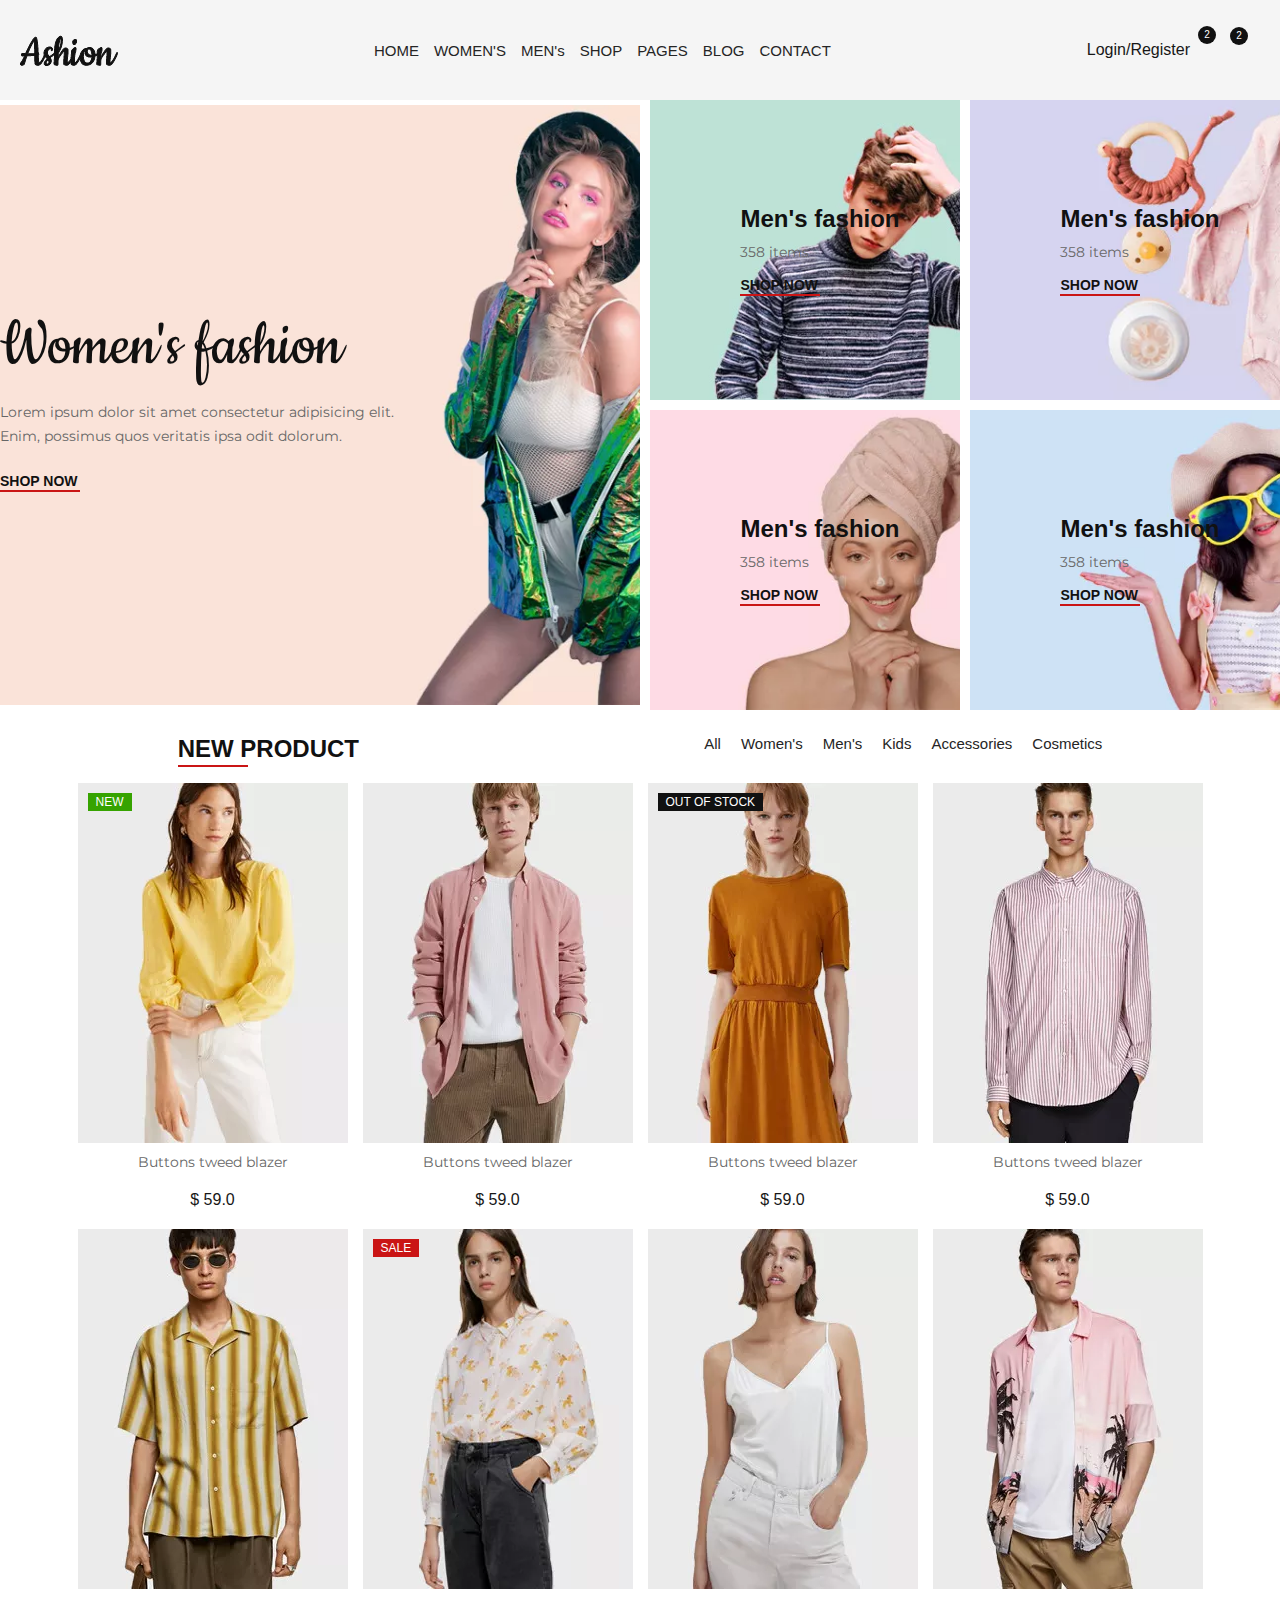
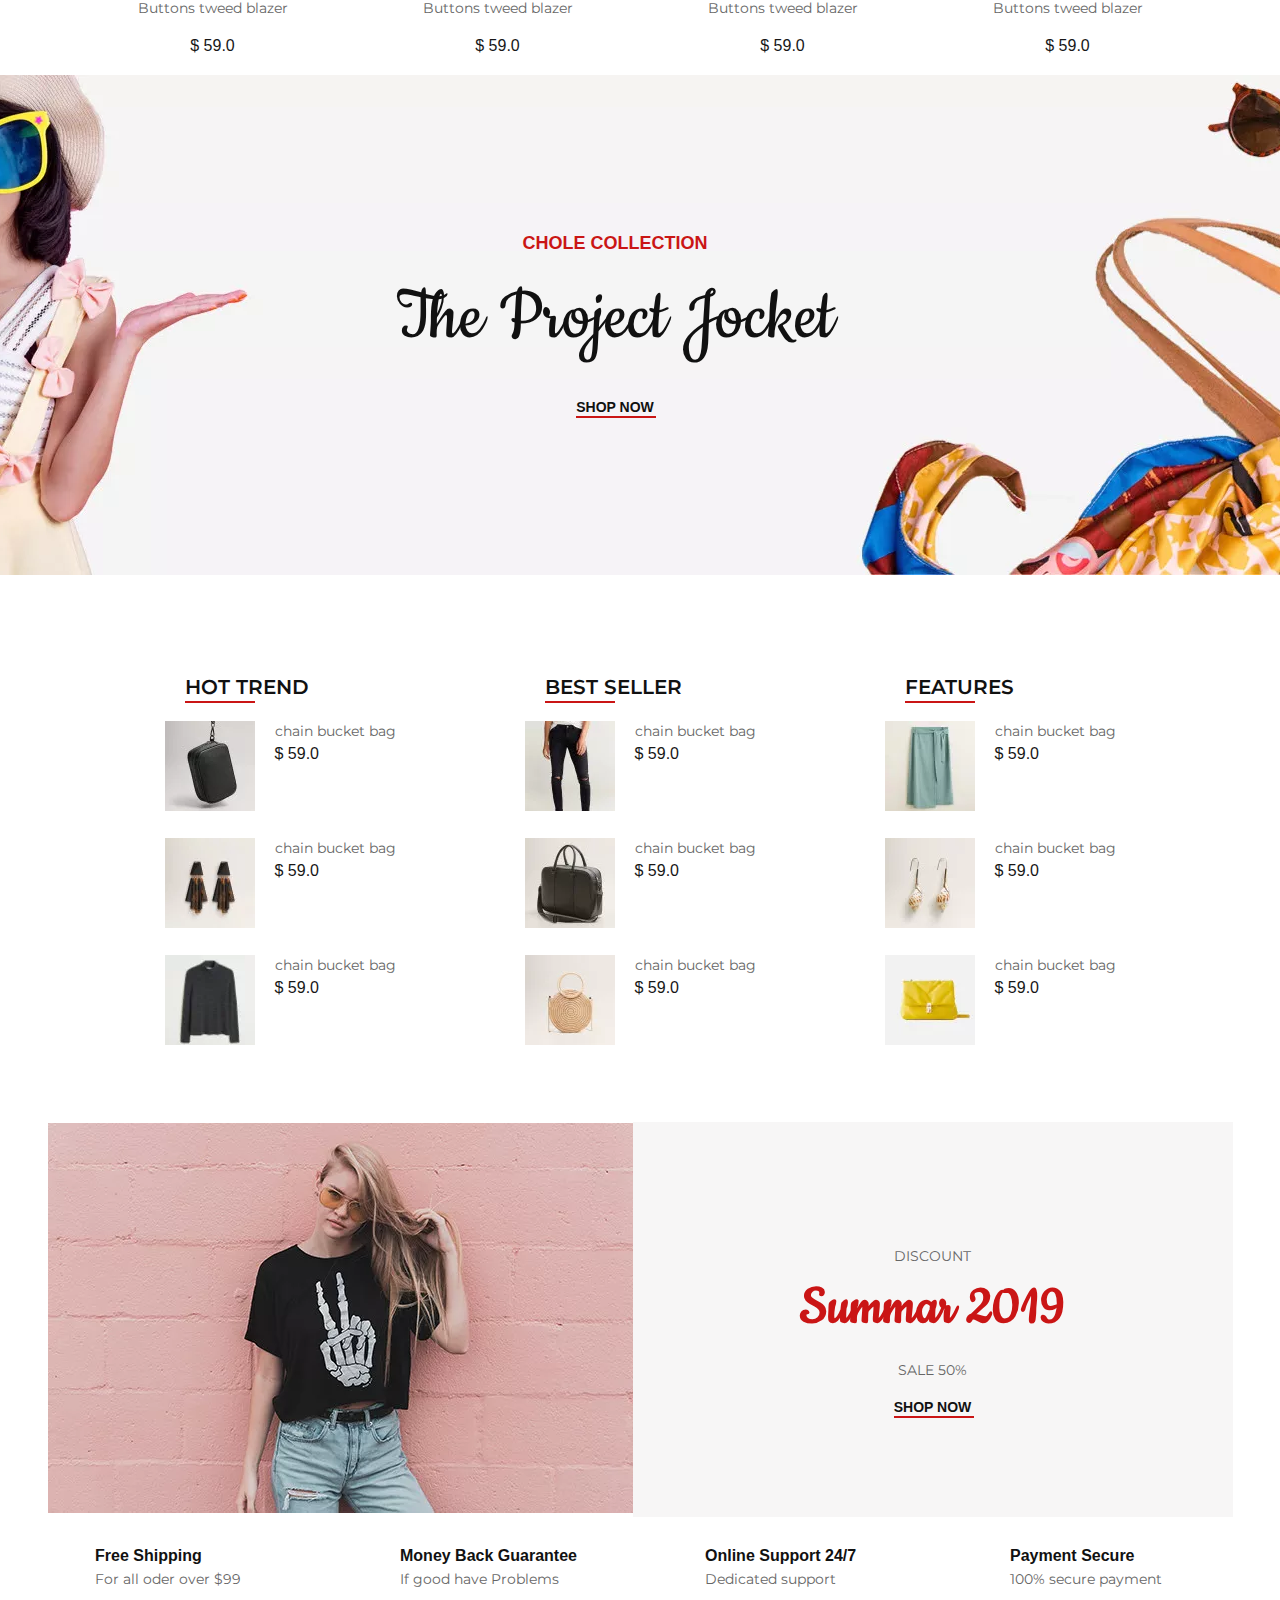
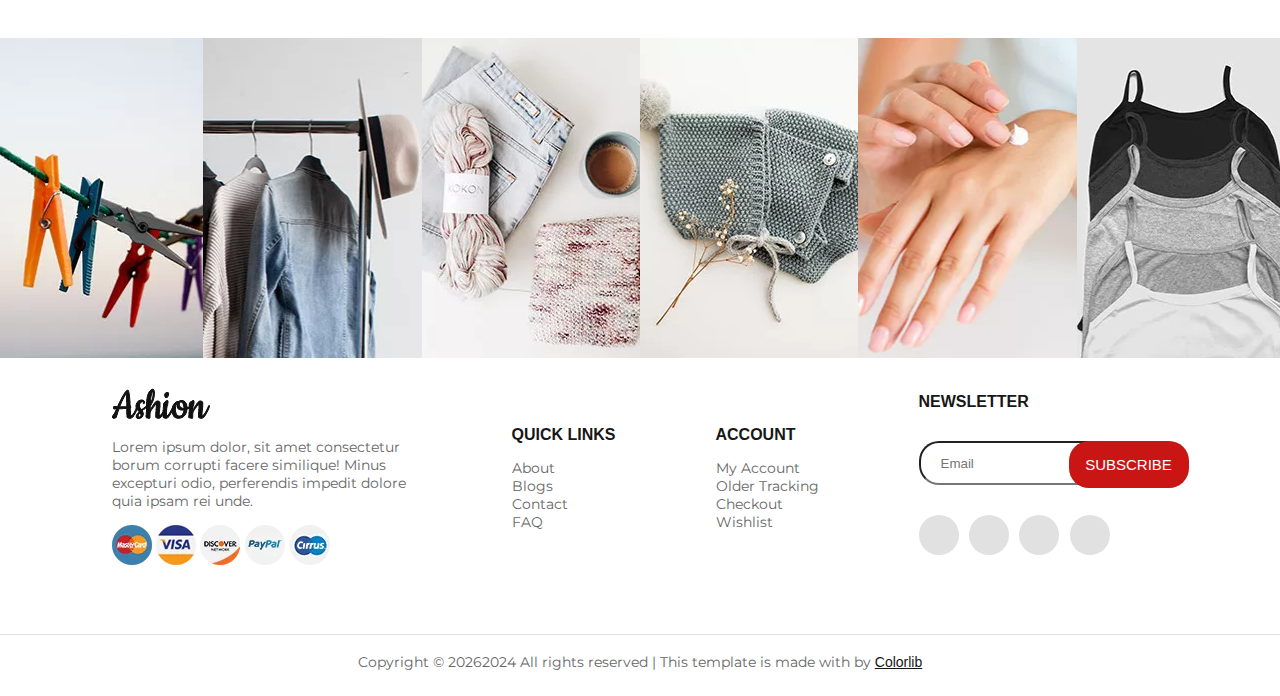
==== commit cc5df5b1: "today" ====
--- a/11-03-2024/index.html
+++ b/11-03-2024/index.html
@@ -543,15 +543,43 @@
       </div>
     </div>
     <div class="instagram__item2">
-
-    </div>
-    <div class="instagram__item3">
+      <div class="instagram__text">
+        <div class="div"> <i class="fa-brands fa-instagram"></i> </div>
+        <div class="link"><a href="#">@ ashion_shop</a></div>
+
+
+      </div>
+    </div>
+    <div class="instagram__item3">      <div class="instagram__text">
+      <div class="div"> <i class="fa-brands fa-instagram"></i> </div>
+      <div class="link"><a href="#">@ ashion_shop</a></div>
+
+
+    </div>
     </div>
     <div class="instagram__item4">
+      <div class="instagram__text">
+        <div class="div"> <i class="fa-brands fa-instagram"></i> </div>
+        <div class="link"><a href="#">@ ashion_shop</a></div>
+
+
+      </div>
     </div>
     <div class="instagram__item5">
+      <div class="instagram__text">
+        <div class="div"> <i class="fa-brands fa-instagram"></i> </div>
+        <div class="link"><a href="#">@ ashion_shop</a></div>
+
+
+      </div>
     </div>
     <div class="instagram__item6">
+      <div class="instagram__text">
+        <div class="div"> <i class="fa-brands fa-instagram"></i> </div>
+        <div class="link"><a href="#">@ ashion_shop</a></div>
+
+
+      </div>
     </div>
 
   </div>
--- a/11-03-2024/style.css
+++ b/11-03-2024/style.css
@@ -718,85 +718,144 @@
 .hover {
   display: flex;
   align-items: center;
-  margin-bottom: 30px;
-  justify-content: center;
-  flex-wrap: wrap;
-}
+  margin-right: -15px;
+  margin-left: -15px;
+  font-family: "Montserrat", sans-serif;
+  justify-content: center;
+
+}
+
 
 .hover .instagram__item1 {
   background-image: url("./Images/insta-1.jpg.webp");
-  width: 200px;
-  height: 300px;
-  background-repeat: no-repeat;
-  background-size: cover;
-  display: flex;
-  flex-wrap: wrap;
-  overflow: hidden;
-  position: relative;
+  width: 100%;
+  background-repeat: no-repeat;
+  background-size: cover;
+  background-position: top center;
+  display: flex;
+  position: relative;
+  height: 320px;
+  align-items: center;
+  justify-content: center;
+  position: relative;
+  z-index: 1;
 }
 
 .hover .instagram__item2 {
   background-image: url("./Images/insta-2.jpg.webp");
-  width: 200px;
-  height: 300px;
-  background-repeat: no-repeat;
-  background-size: cover;
-  display: flex;
-  flex-wrap: wrap;
+  width: 100%;
+  background-repeat: no-repeat;
+  background-size: cover;
+  background-position: top center;
+  display: flex;
+  position: relative;
+  height: 320px;
+  align-items: center;
+  justify-content: center;
+  position: relative;
+  z-index: 1;
 }
 
 .hover .instagram__item3 {
   background-image: url("./Images/insta-3.jpg.webp");
-  width: 200px;
-  height: 300px;
-  background-repeat: no-repeat;
-  background-size: cover;
-  display: flex;
-  flex-wrap: wrap;
+  width: 100%;
+  background-repeat: no-repeat;
+  background-size: cover;
+  background-position: top center;
+  display: flex;
+  position: relative;
+  height: 320px;
+  align-items: center;
+  justify-content: center;
+  position: relative;
+  z-index: 1;
 }
 
 .hover .instagram__item4 {
   background-image: url("./Images/insta-4.jpg.webp");
-  width: 200px;
-  height: 300px;
-  background-repeat: no-repeat;
-  background-size: cover;
-  display: flex;
-  flex-wrap: wrap;
+  width: 100%;
+  background-repeat: no-repeat;
+  background-size: cover;
+  background-position: top center;
+  display: flex;
+  position: relative;
+  height: 320px;
+  align-items: center;
+  justify-content: center;
+  position: relative;
+  z-index: 1;
 }
 
 .hover .instagram__item5 {
   background-image: url("./Images/insta-5.jpg.webp");
-  width: 200px;
-  height: 300px;
-  background-repeat: no-repeat;
-  background-size: cover;
-  display: flex;
-  flex-wrap: wrap;
+  width: 100%;
+  background-repeat: no-repeat;
+  background-size: cover;
+  background-position: top center;
+  display: flex;
+  position: relative;
+  height: 320px;
+  align-items: center;
+  justify-content: center;
+  position: relative;
+  z-index: 1;
 }
 
 .hover .instagram__item6 {
   background-image: url("./Images/insta-6.jpg.webp");
-  width: 200px;
-  height: 300px;
-  background-repeat: no-repeat;
-  background-size: cover;
-  display: flex;
-  flex-wrap: wrap;
-}
-
-.instagram__item1:hover .instagram__text {
-  visibility: inherit;
-}
+  width: 100%;
+  background-repeat: no-repeat;
+  background-size: cover;
+  background-position: top center;
+  display: flex;
+  position: relative;
+  height: 320px;
+  align-items: center;
+  justify-content: center;
+  position: relative;
+  z-index: 1;
+}
+
+.hover .instagram__item1:hover .instagram__text {
+
+  visibility: inherit;
+}
+
+.hover .instagram__item2:hover .instagram__text {
+
+  visibility: inherit;
+}
+
+.hover .instagram__item3:hover .instagram__text {
+
+  visibility: inherit;
+}
+
+.hover .instagram__item4:hover .instagram__text {
+
+  visibility: inherit;
+}
+
+.hover .instagram__item5:hover .instagram__text {
+
+  visibility: inherit;
+}
+
+.hover .instagram__item6:hover .instagram__text {
+
+  visibility: inherit;
+}
+
+
+
 
 .instagram__text {
+  visibility: hidden;
   display: flex;
   flex-direction: column;
   justify-content: center;
   align-items: center;
   text-align: center;
-  opacity: 0;
-  /* visibility: hidden; */
   transition: all, 0.3s;
   position: absolute;
   top: 0%;
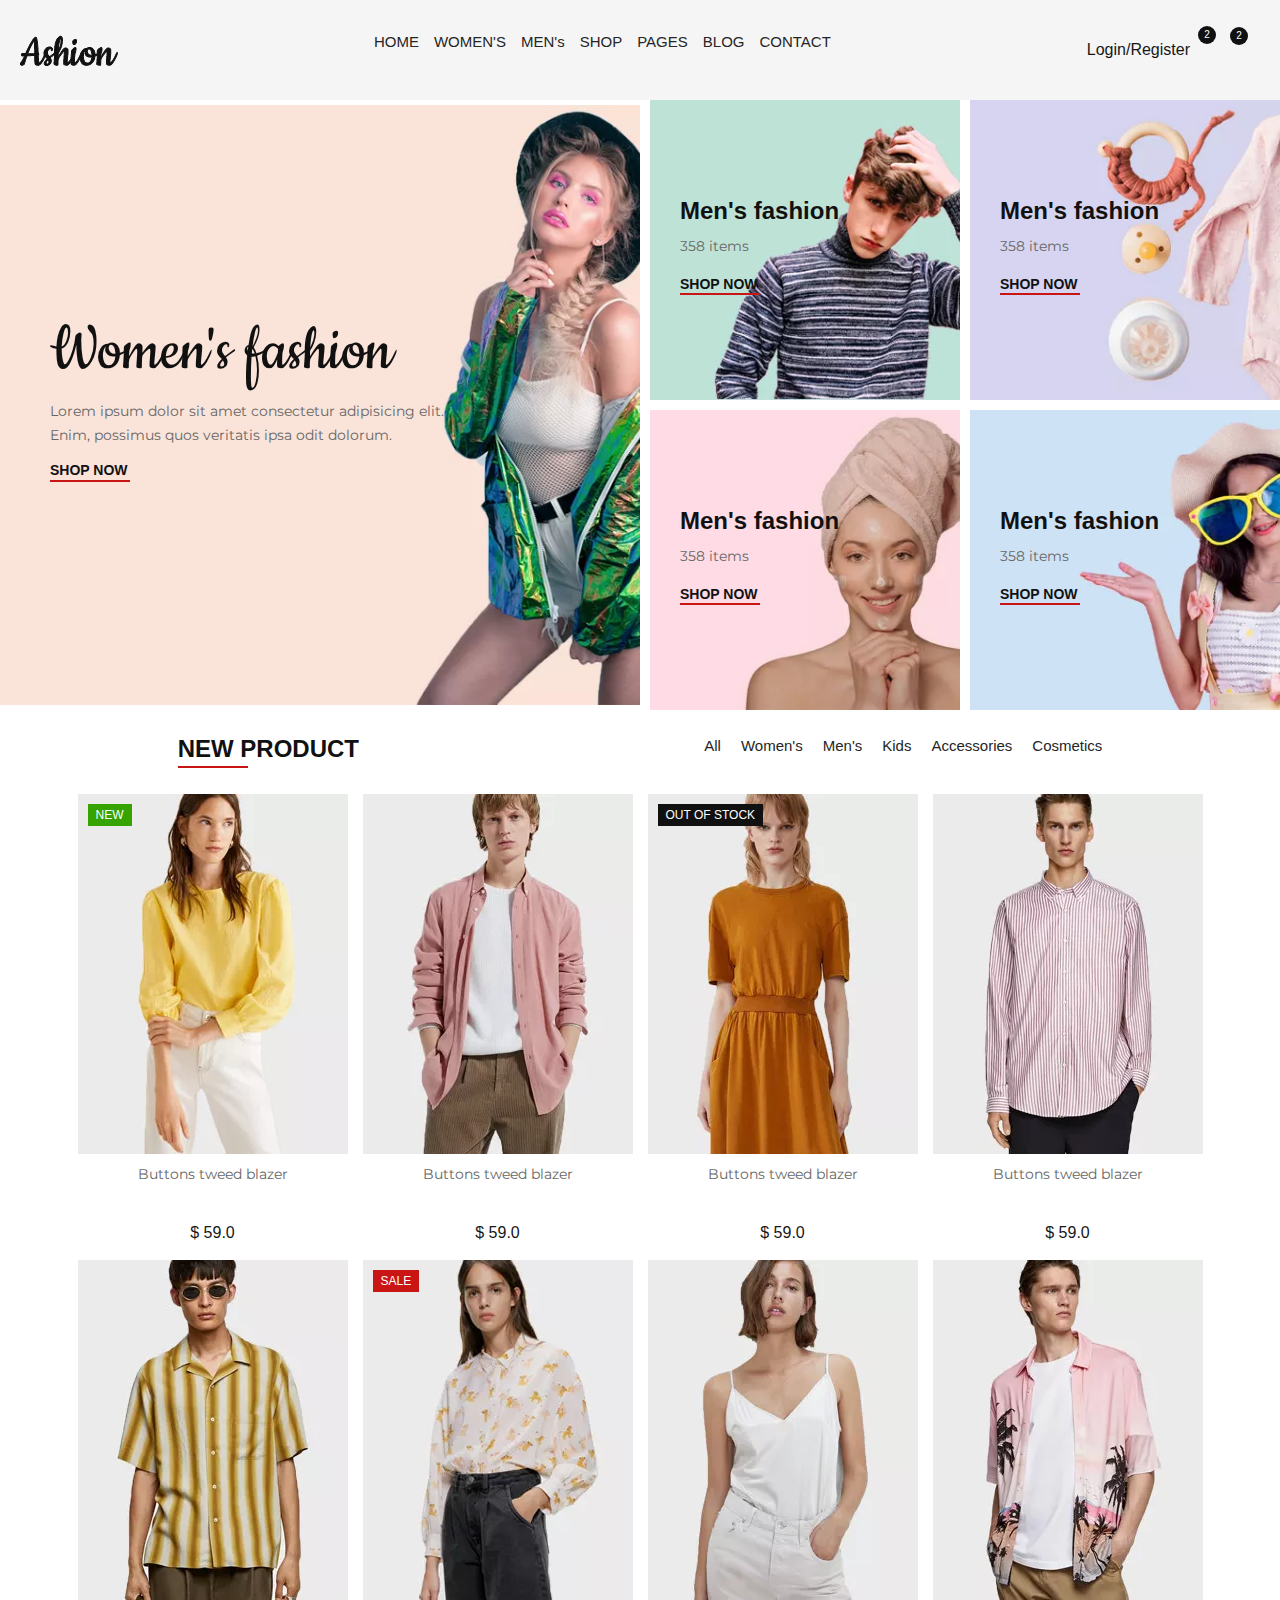
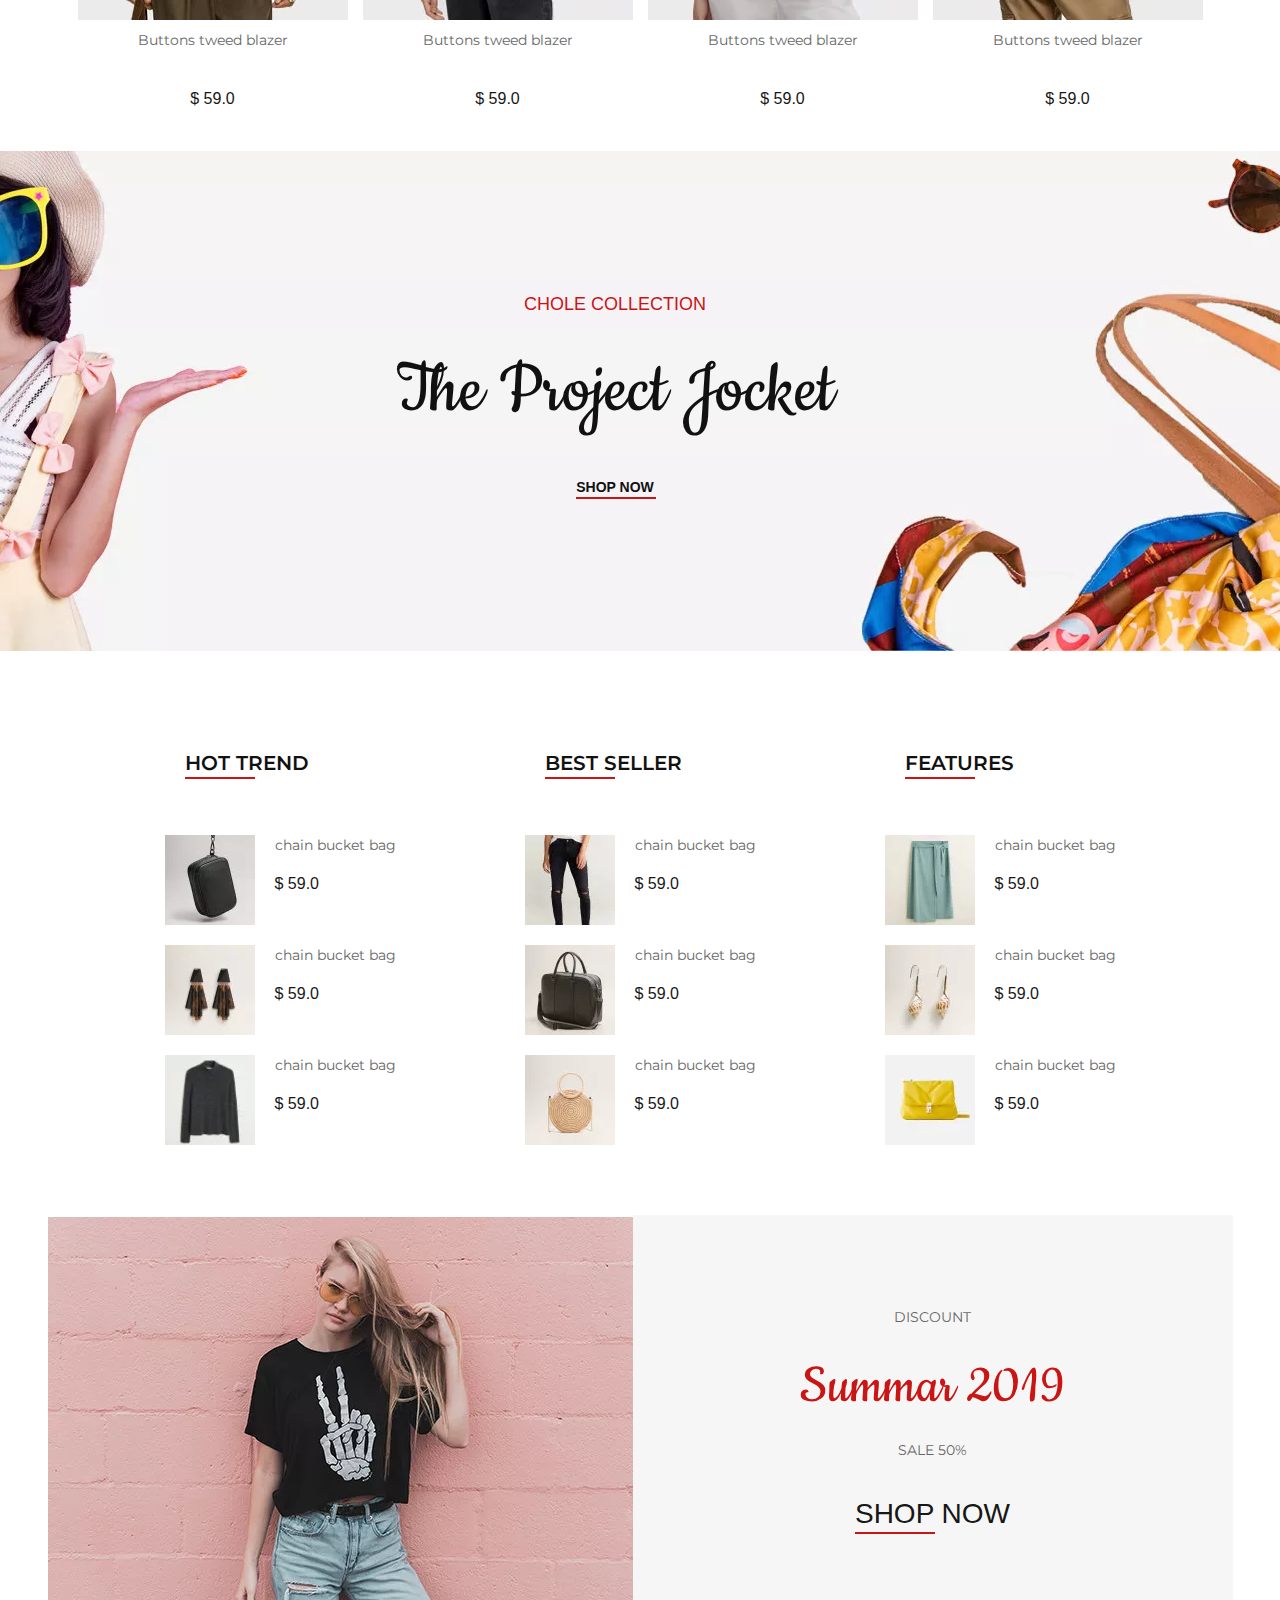
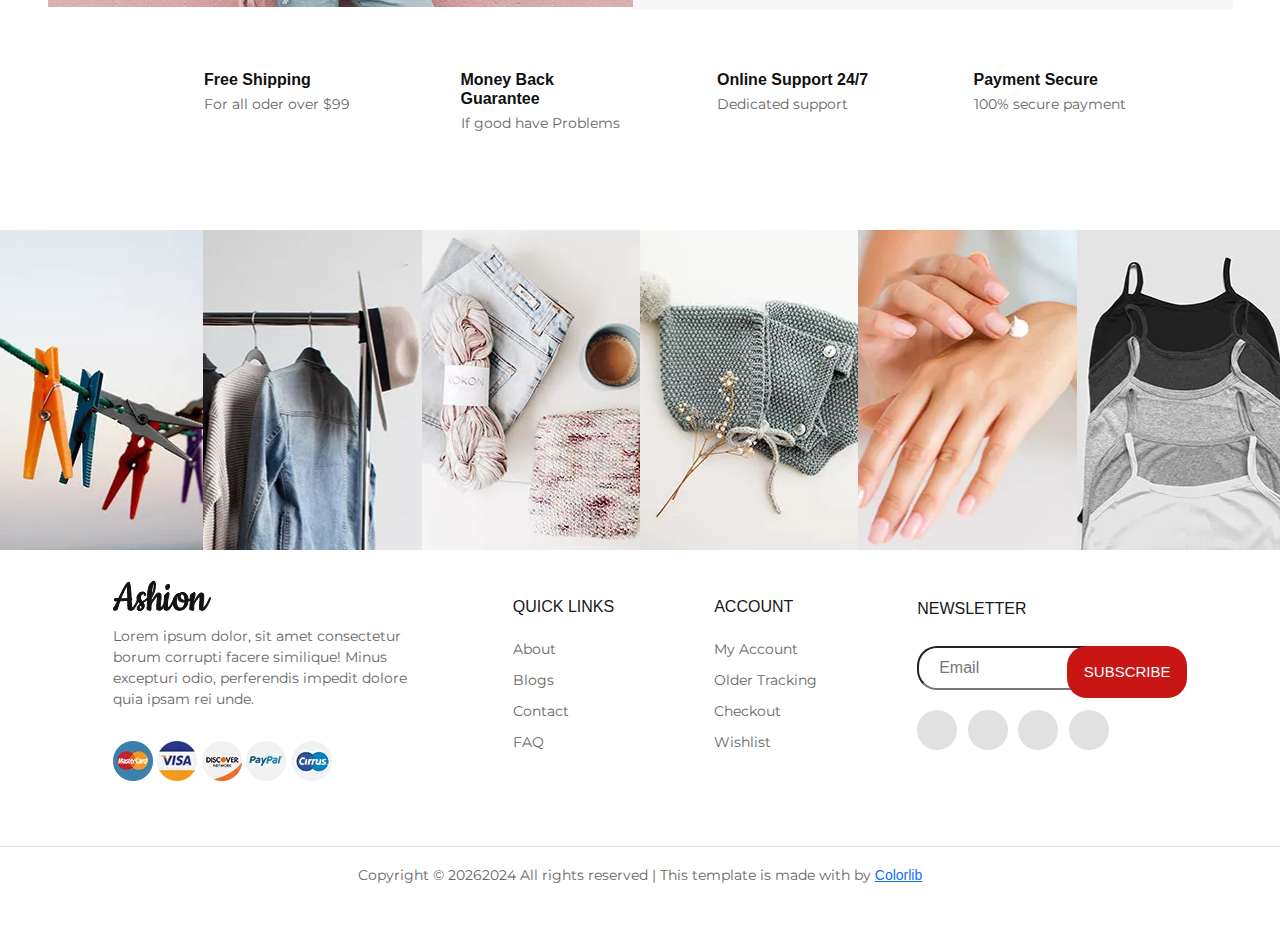
==== commit 2b18fe32: "task2" ====
--- a/11-03-2024/index.html
+++ b/11-03-2024/index.html
@@ -11,6 +11,10 @@
   <link rel="stylesheet" href="./style.css" />
   <link rel="stylesheet" href="https://fonts.googleapis.com/css?family=Cookie">
   <link href='https://fonts.googleapis.com/css?family=Montserrat' rel='stylesheet'>
+  <link href="https://cdn.jsdelivr.net/npm/bootstrap@5.3.3/dist/css/bootstrap.min.css" rel="stylesheet" integrity="sha384-QWTKZyjpPEjISv5WaRU9OFeRpok6YctnYmDr5pNlyT2bRjXh0JMhjY6hW+ALEwIH" crossorigin="anonymous">
+<script src="https://cdn.jsdelivr.net/npm/bootstrap@5.3.3/dist/js/bootstrap.bundle.min.js" integrity="sha384-YvpcrYf0tY3lHB60NNkmXc5s9fDVZLESaAA55NDzOxhy9GkcIdslK1eN7N6jIeHz" crossorigin="anonymous"></script>
+
+
 </head>
 
 <body>
@@ -63,11 +67,12 @@
   </nav>
   <div class="main">
     <div class="left-Side">
-
-      <h1>Women's fashion</h1>
+      <div class="textpart"> <h1>Women's fashion</h1>
       <p>Lorem ipsum dolor sit amet consectetur adipisicing elit. <br />Enim, possimus quos veritatis ipsa odit dolorum.
       </p>
-      <h3>SHOP NOW</h3>
+      <h3>SHOP NOW</h3></div>
+
+     
       <div class="after"></div>
     </div>
     <div class="right-Side">
@@ -218,9 +223,7 @@
         </div>
         <div class="product__price">$ 59.0</div>
       </div>
-    </div>
-    <div class="product-Top">
-      <div class="product5">
+          <div class="product5">
         <img src="./Images/product-5.jpg.webp" />
         <div class="product__hover">
           <div><i class="fa-solid fa-up-right-and-down-left-from-center"></i></div>
@@ -306,6 +309,9 @@
         </div>
         <div class="product__price">$ 59.0</div>
       </div>
+    </div>
+    <div class="product-Top">
+  
 
 
     </div>
@@ -491,6 +497,7 @@
   <div class="discount">
     <div class="picture"><img src="./Images/discount.jpg.webp" /></div>
     <div class="information">
+      <div class="circle"></div>
       <p>DISCOUNT</p>
       <h2>Summar 2019</h2>
       <p>SALE 50%</p>
--- a/11-03-2024/style.css
+++ b/11-03-2024/style.css
@@ -30,6 +30,9 @@
   width: 80px;
   background: #ca1515;
   content: "";
+}
+.center-div ul li:hover .li {
+  border-bottom: 1px solid #ca1515;
 }
 
 .labelnew {
@@ -101,42 +104,42 @@
 
 .product1:hover .product__hover {
   visibility: inherit;
-  bottom: 120px;
+  bottom: 150px;
 }
 
 .product2:hover .product__hover {
   visibility: inherit;
-  bottom: 120px;
+  bottom: 150px;
 }
 
 .product3:hover .product__hover {
   visibility: inherit;
-  bottom: 120px;
+  bottom: 150px;
 }
 
 .product4:hover .product__hover {
   visibility: inherit;
-  bottom: 120px;
+  bottom: 150px;
 }
 
 .product5:hover .product__hover {
   visibility: inherit;
-  bottom: 120px;
+  bottom: 150px;
 }
 
 .product6:hover .product__hover {
   visibility: inherit;
-  bottom: 120px;
+  bottom: 150px;
 }
 
 .product7:hover .product__hover {
   visibility: inherit;
-  bottom: 120px;
+  bottom: 150px;
 }
 
 .product8:hover .product__hover {
   visibility: inherit;
-  bottom: 120px;
+  bottom: 150px;
 }
 
 .product__hover div:hover {
@@ -189,21 +192,31 @@
   font-size: 15px;
   columns: #111111;
 }
-
-li .dropdown-content {
-  display: none;
-  position: absolute;
-  background-color: black;
-  min-width: 160px;
-  padding: 12px 16px;
+.pagehover {
+  position: relative;
+}
+
+.pagehover .dropdown-content {
+  display: flex;
+  flex-direction: column;
+  gap: 10px;
+  position: absolute;
+  top: 30px;
+  width: 150px;
+  background: #111111;
+  text-align: left;
+  padding: 10px;
+  visibility: hidden;
   color: white;
-  font-weight: 500px;
-  font-size: 15px;
-  font-weight: bold;
+  font-family: "Montserrat", sans-serif;
+  font-size: 1rem;
+  font-weight: 400;
+  line-height: 1.5;
+  color: #212529;
 }
 
 .pagehover:hover .dropdown-content {
-  display: block;
+  visibility: inherit;
 }
 
 .center-div ul li {
@@ -269,6 +282,13 @@
   gap: 10px;
   height: 600px;
   flex: 1;
+  padding: 20px;
+}
+.left-Side .textpart {
+  display: flex;
+  flex-direction: column;
+  justify-content: center;
+  margin-left: 30px;
 }
 
 .right-Side {
@@ -281,28 +301,19 @@
   justify-content: center;
   gap: 10px;
   flex: 1;
-
 }
 
 .right-Side .part1 {
-
-  display: flex;
-  justify-content: center;
-  gap: 10px;
-
-
-
+  display: flex;
+  justify-content: center;
+  gap: 10px;
 }
 
 .right-Side .part2 {
-
-  display: flex;
-  justify-content: center;
-
-  gap: 10px;
-
-
-
+  display: flex;
+  justify-content: center;
+
+  gap: 10px;
 }
 
 .left-Side h1 {
@@ -312,6 +323,24 @@
   font-size: 70px;
   font-style: normal;
   font-weight: 400;
+}
+.left-Side h3 {
+  font-size: 14px;
+  color: #111111;
+  text-transform: uppercase;
+  font-weight: 600;
+  position: relative;
+  padding: 0 0 3px;
+  display: inline-block;
+}
+.banner-Content h3 {
+  font-size: 14px;
+  color: #111111;
+  text-transform: uppercase;
+  font-weight: 600;
+  position: relative;
+  padding: 0 0 3px;
+  display: inline-block;
 }
 
 .left-Side p {
@@ -329,11 +358,8 @@
   justify-content: center;
   align-items: center;
   gap: 10px;
-
-}
-
-
-
+  flex-wrap: wrap;
+}
 
 .right-Side h3 {
   font-size: 14px;
@@ -357,15 +383,12 @@
   background-position: top center;
   background-size: cover;
   display: flex;
-  flex-wrap: wrap;
-
-  flex-direction: column;
-  justify-content: center;
-  align-items: center;
+
+  flex-direction: column;
+  justify-content: center;
   align-content: center;
   height: 300px;
   flex: 1;
-
 }
 
 .box1 .textpart {
@@ -402,12 +425,9 @@
   display: flex;
   flex-direction: column;
   justify-content: center;
-  align-items: center;
   align-content: left;
   height: 300px;
   flex: 1;
-
-
 }
 
 .right-Side .box3 {
@@ -418,11 +438,9 @@
   display: flex;
   flex-direction: column;
   justify-content: center;
-  align-items: center;
   align-content: center;
   height: 300px;
   flex: 1;
-
 }
 
 .right-Side .box4 {
@@ -433,13 +451,10 @@
   display: flex;
   flex-direction: column;
   justify-content: center;
-  align-items: center;
   align-content: center;
   height: 300px;
   flex: 1;
-
-}
-
+}
 
 .header1 h4 {
   font-size: 20px;
@@ -453,7 +468,9 @@
   box-sizing: border-box;
   line-height: 1.2;
 }
-
+.menu-icon i {
+  visibility: hidden;
+}
 .header1 h4:after {
   position: absolute;
   left: 0;
@@ -510,6 +527,7 @@
   align-items: center;
   gap: 15px;
   margin-bottom: 20px;
+  flex-wrap: wrap;
 }
 
 .product-Top div {
@@ -600,7 +618,8 @@
   background-position: top center;
 }
 
-.banner-Content {}
+.banner-Content {
+}
 
 .banner h1 {
   font-size: 40px;
@@ -639,6 +658,9 @@
 .header1 {
   padding: 20px;
 }
+.header1 h4 {
+  margin-bottom: 40px;
+}
 
 .item1 {
   display: flex;
@@ -662,6 +684,7 @@
   justify-content: center;
   align-items: center;
   gap: 20px;
+  position: relative;
 }
 
 .information h2 {
@@ -671,21 +694,40 @@
   line-height: 46px;
   margin-bottom: 10px;
 }
-
-.row {
-  display: flex;
-  padding: 30px;
-}
-
-.col-sm-6 {
-  display: flex;
+.information .circle {
+  position: absolute;
+  height: 183px;
+  width: 183px;
+  background: #ffffff;
+  border-radius: 50%;
+  z-index: -1;
+}
+.container {
   width: 100%;
+  padding-right: 15px;
+  padding-left: 15px;
+  margin-right: auto;
+  margin-left: auto;
+}
+
+.container .row {
+  display: flex;
+  flex-wrap: wrap;
+  margin-right: -15px;
+  margin-left: -15px;
+  padding: 60px;
+}
+
+.row .col-sm-6 {
+  display: flex;
+  flex: 1;
 }
 
 .services__item {
   padding-left: 65px;
   position: relative;
   margin-bottom: 20px;
+  flex: 1;
 }
 
 .services__item i {
@@ -722,9 +764,7 @@
   margin-left: -15px;
   font-family: "Montserrat", sans-serif;
   justify-content: center;
-
-}
-
+}
 
 .hover .instagram__item1 {
   background-image: url("./Images/insta-1.jpg.webp");
@@ -817,37 +857,28 @@
 }
 
 .hover .instagram__item1:hover .instagram__text {
-
   visibility: inherit;
 }
 
 .hover .instagram__item2:hover .instagram__text {
-
   visibility: inherit;
 }
 
 .hover .instagram__item3:hover .instagram__text {
-
   visibility: inherit;
 }
 
 .hover .instagram__item4:hover .instagram__text {
-
   visibility: inherit;
 }
 
 .hover .instagram__item5:hover .instagram__text {
-
   visibility: inherit;
 }
 
 .hover .instagram__item6:hover .instagram__text {
-
-  visibility: inherit;
-}
-
-
-
+  visibility: inherit;
+}
 
 .instagram__text {
   visibility: hidden;
@@ -870,12 +901,7 @@
   background: rgba(255, 255, 255, 0.9);
   height: 100%;
   width: 100%;
-
-
-
-}
-
-
+}
 
 .footer {
   display: flex;
@@ -898,6 +924,12 @@
   flex-direction: column;
   gap: 15px;
 }
+.column2 p {
+  margin-bottom: 10px;
+}
+.column3 p {
+  margin-bottom: 10px;
+}
 
 .footer .column3 {
   display: flex;
@@ -908,7 +940,7 @@
 .footer .column4 {
   display: flex;
   flex-direction: column;
-  gap: 30px;
+  gap: 20px;
 }
 
 .column4 input {
@@ -963,7 +995,7 @@
   margin-top: 35px;
 }
 
-@media (max-width: 1200px) {
+@media (max-width: 992px) {
   nav .center-div {
     display: none;
   }
@@ -971,10 +1003,9 @@
   nav .right-div .box1 {
     display: none;
   }
-
-
-
-
+  .main {
+    display: block;
+  }
 
   .product-List {
     display: flex;
@@ -983,12 +1014,11 @@
   }
 
   .product-contain {
-    display: block;
-  }
-
-  .product-contain .product-Top {
     display: flex;
     flex-wrap: wrap;
+
+    margin-right: -15px;
+    margin-left: -15px;
   }
 
   .hot_trend {
@@ -1000,6 +1030,9 @@
     display: flex;
     flex-wrap: wrap;
   }
+  .menu-icon i {
+    visibility: inherit;
+  }
 }
 
 @media (min-width: 700px) {
@@ -1010,9 +1043,19 @@
   .right-div .box2 {
     display: inline;
   }
-}
-
-@media (max-width: 550px) {
+  /* .hover {
+    display: flex;
+    flex-wrap: wrap;
+  } */
+}
+
+@media (max-width: 575px) {
+  .main .right-Side .part1 {
+    display: block;
+  }
+  .main .right-Side .part2 {
+    display: block;
+  }
   .left-div ul {
     display: none;
   }
@@ -1027,6 +1070,10 @@
     flex: 0 0 50%;
     max-width: 50%;
   }
+  .container .row {
+    display: flex;
+    flex-wrap: wrap;
+  }
 }
 
 @media (min-width: 992px) .hot_trend {
@@ -1051,4 +1098,4 @@
 
 @media (min-width: 576px) .hot_trend {
   max-width: 540px;
-}+}
